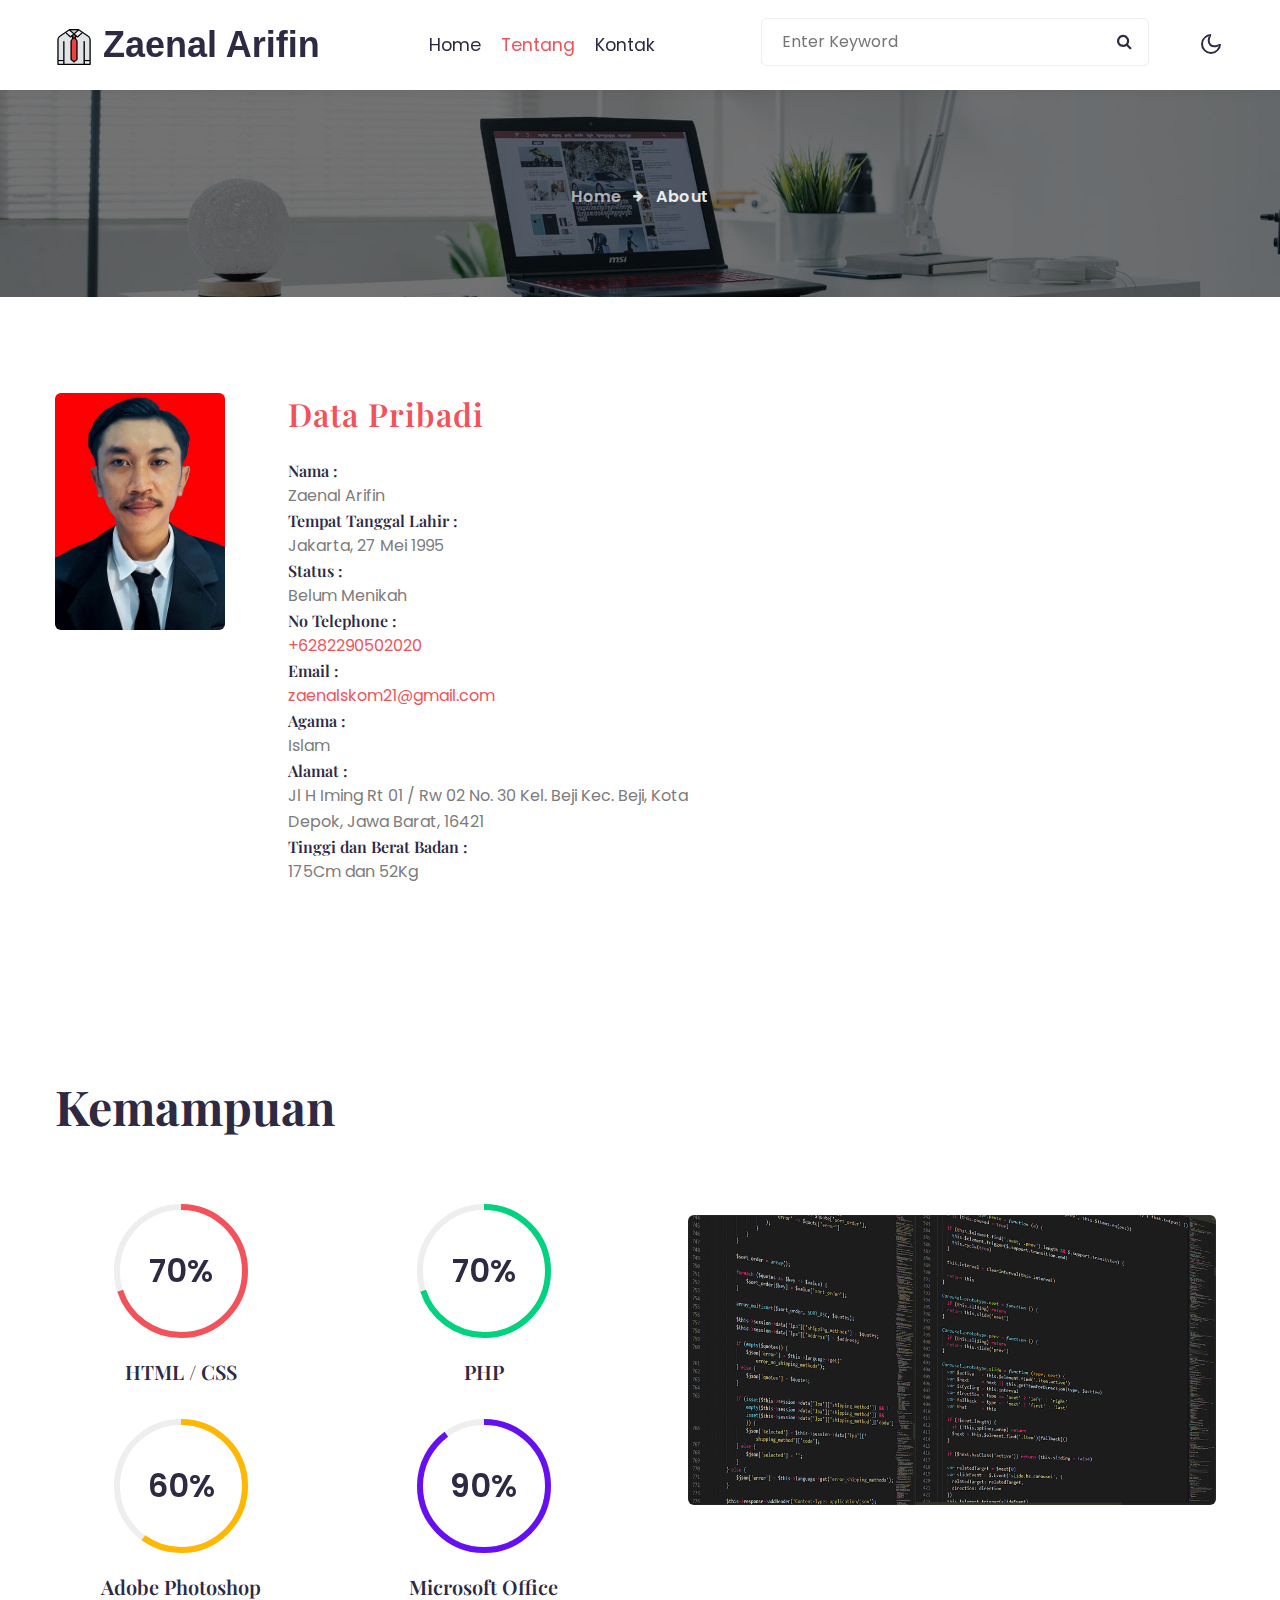
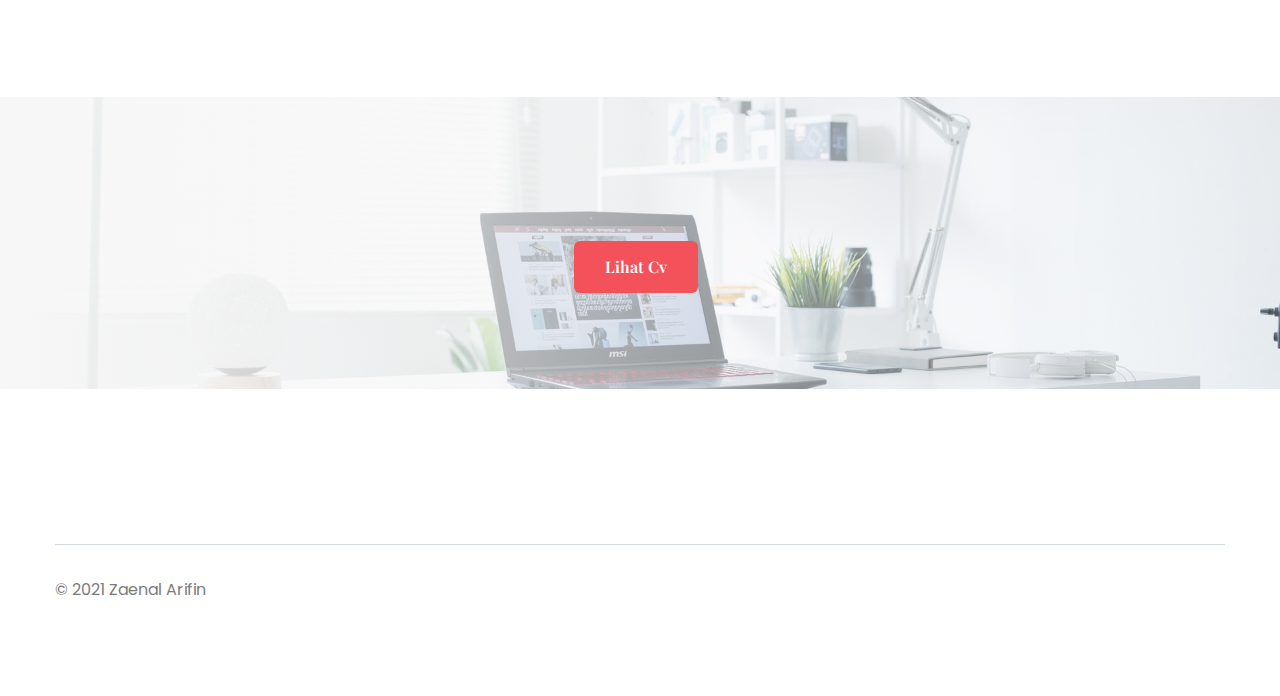
==== about.html @ 5251af4c "first commit" ====
<!--
Author: W3layouts
Author URL: http://w3layouts.com
-->
<!doctype html>
<html lang="zxx">

<head>
  <!-- Required meta tags -->
  <meta charset="utf-8">
  <meta name="viewport" content="width=device-width, initial-scale=1, shrink-to-fit=no">
  <meta name="keywords"
    content="Reprise Responsive web template, Bootstrap Web Templates" />
  <title>Zaenal Arifin S.Kom</title>
  <link href="//fonts.googleapis.com/css2?family=Playfair+Display:ital,wght@0,400;0,600;0,700;1,400&display=swap"
    rel="stylesheet">
  <link href="//fonts.googleapis.com/css2?family=Poppins:wght@400;600;700&display=swap" rel="stylesheet">
  <!-- Template CSS -->
  <link rel="stylesheet" href="assets/css/style-starter.css">
</head>

<body>

  <!-- header -->
  <header id="site-header" class="header fixed-top">
    <div class="container">
      <nav class="navbar navbar-expand-lg stroke">
        <a class="navbar-brand mr-xl-5 mr-lg-3" href="index.html">
          <img src="assets/images/working-suit.png" width="38"> Zaenal Arifin
        </a>
        <!-- if logo is image enable this   
      <a class="navbar-brand" href="#index.html">
          <img src="image-path" alt="Your logo" title="Your logo" style="height:35px;" />
      </a> -->
        <button class="navbar-toggler  collapsed bg-gradient" type="button" data-toggle="collapse"
          data-target="#navbarTogglerDemo02" aria-controls="navbarTogglerDemo02" aria-expanded="false"
          aria-label="Toggle navigation">
          <span class="navbar-toggler-icon fa icon-expand fa-bars"></span>
          <span class="navbar-toggler-icon fa icon-close fa-times"></span>
          </span>
        </button>

        <div class="collapse navbar-collapse" id="navbarTogglerDemo02">
          <ul class="navbar-nav mx-lg-auto">
            <li class="nav-item">
              <a class="nav-link" href="index.html">Home <span class="sr-only">(current)</span></a>
            </li>
            <li class="nav-item active">
              <a class="nav-link" href="about.html">Tentang</a>
            </li>
            <li class="nav-item mr-lg-5">
              <a class="nav-link" href="contact.html">Kontak</a>
            </li>
             <!--//search-right-->
             <div class="search-right ml-xl-5 mr-xl-0 mr-lg-3 ">
              <!--/search-form-->
                  <form action="#" method="GET" class="search-box position-relative">
                    <div class="input-search">
                        <input type="search" placeholder="Enter Keyword" name="search" required="required"
                            autofocus="" class="search-popup">
                   
                    <button type="submit" class="btn search-btn"><i class="fa fa-search"
                            aria-hidden="true"></i></button>
                  </div>
                </form>
              <!--//search-form-->
            </div>
               <!--/search-right-->
          </ul>

        </div>
        <!-- toggle switch for light and dark theme -->
        <div class="mobile-position">
          <nav class="navigation">
            <div class="theme-switch-wrapper">
              <label class="theme-switch" for="checkbox">
                <input type="checkbox" id="checkbox">
                <div class="mode-container">
                  <i class="gg-sun"></i>
                  <i class="gg-moon"></i>
                </div>
              </label>
            </div>
          </nav>
        </div>
        <!-- //toggle switch for light and dark theme -->
      </nav>
    </div>
  </header>
  <!-- //header -->
  <!--/breadcrumb-bg-->
  <div class="breadcrumb-bg w3l-inner-page-breadcrumb py-5">
    <div class="container pt-lg-5 pt-md-3 p-lg-4 my-lg-3">
      <ul class="breadcrumbs-custom-path pt-5 mt-4 text-center">
        <li><a href="index.html">Home</a></li>
        <li class="active"><span class="fa fa-arrow-right mx-2" aria-hidden="true"></span> About </li>
      </ul>
    </div>
  </div>
  <!--//breadcrumb-bg-->
  <!-- //w3l-inner-page-breadcrumb-->
  <section class="w3l-about-ab" id="about">
    <div class="midd-w3 py-5">
      <div class="container py-lg-5 py-md-4 py-2">
        <div class="row">
           <div class="col-lg-2 left-wthree-img mt-lg-0 mt-md-5 mt-4">
            <img src="assets/images/zaenal.jpg" alt="" class="radius-image img-fluid">
            <h3 class="title-w3l mb-4"><span></span></h3>
          </div>
          <div class="col-lg-5 left-wthree-info px-lg-5 mt-lg-0 mt-5">
            <h3 class="title-subhny"> Data Pribadi</h3>
            <h3 class="title-w3l mb-4"><span></span></h3>
            <div><h6>Nama : </h6> <p>Zaenal Arifin</p></div>
            <div><h6>Tempat Tanggal Lahir :</h6> <p>Jakarta, 27 Mei 1995</p></div>
               <div><h6>Status :</h6>  <p>Belum Menikah</p></div>
                <div><h6>No Telephone : </h6><p><a href="tel:+6282290502020">+6282290502020</p></div>
                  <div><h6>Email : </h6> <p><a href="mailto:zaenalskom21@gmail.com" class="mail">zaenalskom21@gmail.com</p></div>
                    <div><h6>Agama : </h6><p>Islam</p></div>
                      <div><h6>Alamat : </h6>  <p> Jl H Iming Rt 01 / Rw 02 No. 30
                                  Kel. Beji Kec. Beji, Kota Depok,
                                  Jawa Barat, 16421 </p></div>
                          <div><h6>Tinggi dan Berat Badan : </h6>  <p> 175Cm dan 52Kg</p></div>

          </div>
        </div>
      </div>
    </div>
  </section>
  <!-- /w3l-content-2-->
 
  <!-- //services page services section -->
  <!--/w3l-circles-->
  <section class="w3l-circles" id="stats">
    <div class="midd-w3 py-5">
      <div class="container py-lg-5 py-md-3 py-2">
        <div class="title-content text-left">
          <h3 class="title-subhny"></h3>
          <h3 class="title-w3l mb-sm-5 mb-4 pb-lg-2"> <span></span>
          Kemampuan</h3>
        </div>
        <div class="row circle-grids">

          <div class="col-lg-6 position-relative pl-lg-0">
            <div class="progress-circles">
              <div class="circle1">
                <div id="progress" data-dimension="160" data-text="70%" data-fontsize="32" data-percent="70"
                  data-fgcolor="#f3525a" data-bgcolor="#eee" data-width="15" data-bordersize="5" data-animationstep="2">
                </div>
                <h4>HTML / CSS</h4>
              </div>
              <div class="circle1">
                <div id="progress1" data-dimension="160" data-text="70%" data-fontsize="32" data-percent="70"
                  data-fgcolor="#00d280" data-bgcolor="#eee" data-width="15" data-bordersize="5" data-animationstep="2">
                </div>
                <h4>PHP</h4>
              </div>
              <div class="circle1">
                <div id="progress2" data-dimension="160" data-text="60%" data-fontsize="32" data-percent="60"
                  data-fgcolor="#ffb700" data-bgcolor="#eee" data-width="15" data-bordersize="5" data-animationstep="2">
                </div>
                <h4>Adobe Photoshop</h4>
              </div>
              <div class="circle1">
                <div id="progress3" data-dimension="160" data-text="90%" data-fontsize="32" data-percent="90"
                  data-fgcolor="#6610f2" data-bgcolor="#eee" data-width="15" data-bordersize="5" data-animationstep="2">
                </div>
                <h4>Microsoft Office</h4>
              </div>
            </div>
          </div>
          <div class="col-lg-6 circle-img-right mt-lg-0 mt-5 pl-lg-5 p-lg-4">
            <img src="assets/images/coding.png" alt="" class="radius-image img-fluid">
          </div>
        </div>

      </div>
    </div>
  </section>
  <!--//w3l-circles-->
  <!-- middle -->
  <div class="middle py-5">
    <div class="container py-lg-5 py-md-4">
      <div class="welcome-left text-center">
        <h6 class="title-subhny"></h6>
        <h3 class="title-w3l mb-4 mx-0 mw-100"> <span> </span>
       </h3>
        <p class="pr-lg-5"></p>
        <div class="buttons mt-md-5 mt-4">
          <a class="btn btn-primary btn-style mr-2" href="assets/images/CV ZAENAL ARIFIN.pdf">Lihat Cv</a>

        </div>
      </div>
    </div>
  </div>
  <!-- //middle -->
  <!-- Footers-14 -->
  <!-- Footers-14 -->

    <footer class="w3l-footers-14 py-5">
      <div class="container py-md-5 py-sm-3">
            <div class="footer-image">
              <img src="" class="img-fluid radius-image">
            </div>
            <div class="text-grid grid-column">
              <div class="footers14-bottom d-flex">
          <div class="copyright">
            <p>© 2021 Zaenal Arifin </p>
          </div>
    <!-- move top -->
    <button onclick="topFunction()" id="movetop" title="Go to top">
      &uarr;
    </button>
    <script>
      // When the user scrolls down 20px from the top of the document, show the button
      window.onscroll = function () {
        scrollFunction()
      };

      function scrollFunction() {
        if (document.body.scrollTop > 20 || document.documentElement.scrollTop > 20) {
          document.getElementById("movetop").style.display = "block";
        } else {
          document.getElementById("movetop").style.display = "none";
        }
      }

      // When the user clicks on the button, scroll to the top of the document
      function topFunction() {
        document.body.scrollTop = 0;
        document.documentElement.scrollTop = 0;
      }
    </script>
    <!-- /move top -->

  </footer>
  <!-- Footers-14 -->
  <!-- Template JavaScript -->
  <script src="assets/js/jquery-3.3.1.min.js"></script>
  <script src="assets/js/theme-change.js"></script>
  <script src="assets/js/circles.js"></script>
  <!-- disable body scroll which navbar is in active -->
  <script>
    $(function () {
      $('.navbar-toggler').click(function () {
        $('body').toggleClass('noscroll');
      })
    });
  </script>
  <!-- disable body scroll which navbar is in active -->

  <!--/MENU-JS-->
  <script>
    $(window).on("scroll", function () {
      var scroll = $(window).scrollTop();

      if (scroll >= 80) {
        $("#site-header").addClass("nav-fixed");
      } else {
        $("#site-header").removeClass("nav-fixed");
      }
    });

    //Main navigation Active Class Add Remove
    $(".navbar-toggler").on("click", function () {
      $("header").toggleClass("active");
    });
    $(document).on("ready", function () {
      if ($(window).width() > 991) {
        $("header").removeClass("active");
      }
      $(window).on("resize", function () {
        if ($(window).width() > 991) {
          $("header").removeClass("active");
        }
      });
    });
  </script>
  <!--//MENU-JS-->
  <script src="assets/js/bootstrap.min.js"></script>

</body>

</html>
---- assets/css/style-starter.css ----
@charset "UTF-8";
/*--
Author: W3layouts
Author URL: http://w3layouts.com
--*/
/*!
 * Bootstrap v4.4.1 (https://getbootstrap.com/)
 * Copyright 2011-2019 The Bootstrap Authors
 * Copyright 2011-2019 Twitter, Inc.
 * Licensed under MIT (https://github.com/twbs/bootstrap/blob/master/LICENSE)
 */
:root {
  --blue: #007bff;
  --indigo: #6610f2;
  --purple: #6f42c1;
  --pink: #e83e8c;
  --red: #dc3545;
  --orange: #fd7e14;
  --yellow: #ffc107;
  --green: #28a745;
  --teal: #20c997;
  --cyan: #17a2b8;
  --white: #fff;
  --gray: #6c757d;
  --gray-dark: #343a40;
  --primary: #F42A2A;
  --secondary: #f8b195;
  --success: #28a745;
  --info: #17a2b8;
  --warning: #ffc107;
  --danger: #dc3545;
  --light: #f8f9fa;
  --dark: #343a40;
  --breakpoint-xs: 0;
  --breakpoint-sm: 576px;
  --breakpoint-md: 768px;
  --breakpoint-lg: 992px;
  --breakpoint-xl: 1200px;
  --font-family-sans-serif: -apple-system, BlinkMacSystemFont, "Segoe UI", Roboto, "Helvetica Neue", Arial, "Noto Sans", sans-serif, "Apple Color Emoji", "Segoe UI Emoji", "Segoe UI Symbol", "Noto Color Emoji";
  --font-family-monospace: SFMono-Regular, Menlo, Monaco, Consolas, "Liberation Mono", "Courier New", monospace;
}

*,
*::before,
*::after {
  box-sizing: border-box;
}

html {
  font-family: sans-serif;
  line-height: 1.15;
  -webkit-text-size-adjust: 100%;
  -webkit-tap-highlight-color: rgba(0, 0, 0, 0);
}

article,
aside,
figcaption,
figure,
footer,
header,
hgroup,
main,
nav,
section {
  display: block;
}

body {
  margin: 0;
  font-family: -apple-system, BlinkMacSystemFont, "Segoe UI", Roboto, "Helvetica Neue", Arial, "Noto Sans", sans-serif, "Apple Color Emoji", "Segoe UI Emoji", "Segoe UI Symbol", "Noto Color Emoji";
  font-size: 1rem;
  font-weight: 400;
  line-height: 1.5;
  color: #212529;
  text-align: left;
  background-color: #fff;
}

[tabindex="-1"]:focus:not(:focus-visible) {
  outline: 0 !important;
}

hr {
  box-sizing: content-box;
  height: 0;
  overflow: visible;
}

h1,
h2,
h3,
h4,
h5,
h6 {
  margin-top: 0;
  margin-bottom: 0.5rem;
}

p {
  margin-top: 0;
  margin-bottom: 1rem;
}

abbr[title],
abbr[data-original-title] {
  text-decoration: underline;
  -webkit-text-decoration: underline dotted;
  text-decoration: underline dotted;
  cursor: help;
  border-bottom: 0;
  -webkit-text-decoration-skip-ink: none;
  text-decoration-skip-ink: none;
}

address {
  margin-bottom: 1rem;
  font-style: normal;
  line-height: inherit;
}

ol,
ul,
dl {
  margin-top: 0;
  margin-bottom: 1rem;
}

ol ol,
ul ul,
ol ul,
ul ol {
  margin-bottom: 0;
}

dt {
  font-weight: 700;
}

dd {
  margin-bottom: .5rem;
  margin-left: 0;
}

blockquote {
  margin: 0 0 1rem;
}

b,
strong {
  font-weight: bolder;
}

small {
  font-size: 80%;
}

sub,
sup {
  position: relative;
  font-size: 75%;
  line-height: 0;
  vertical-align: baseline;
}

sub {
  bottom: -.25em;
}

sup {
  top: -.5em;
}

a {
  color: var(--primary-color);
  text-decoration: none;
  background-color: transparent;
}

a:hover {
  color: var(--primary-color);
  text-decoration: underline;
}

a:not([href]) {
  color: inherit;
  text-decoration: none;
}

a:not([href]):hover {
  color: inherit;
  text-decoration: none;
}

pre,
code,
kbd,
samp {
  font-family: SFMono-Regular, Menlo, Monaco, Consolas, "Liberation Mono", "Courier New", monospace;
  font-size: 1em;
}

pre {
  margin-top: 0;
  margin-bottom: 1rem;
  overflow: auto;
}

figure {
  margin: 0 0 1rem;
}

img {
  vertical-align: middle;
  border-style: none;
}

svg {
  overflow: hidden;
  vertical-align: middle;
}

table {
  border-collapse: collapse;
}

caption {
  padding-top: 0.75rem;
  padding-bottom: 0.75rem;
  color: #6c757d;
  text-align: left;
  caption-side: bottom;
}

th {
  text-align: inherit;
}

label {
  display: inline-block;
  margin-bottom: 0.5rem;
}

button {
  border-radius: 0;
}

button:focus {
  outline: 1px dotted;
  outline: 5px auto -webkit-focus-ring-color;
}

input,
button,
select,
optgroup,
textarea {
  margin: 0;
  font-family: inherit;
  font-size: inherit;
  line-height: inherit;
}

button,
input {
  overflow: visible;
}

button,
select {
  text-transform: none;
}

select {
  word-wrap: normal;
}

button,
[type="button"],
[type="reset"],
[type="submit"] {
  -webkit-appearance: button;
}

button:not(:disabled),
[type="button"]:not(:disabled),
[type="reset"]:not(:disabled),
[type="submit"]:not(:disabled) {
  cursor: pointer;
}

button::-moz-focus-inner,
[type="button"]::-moz-focus-inner,
[type="reset"]::-moz-focus-inner,
[type="submit"]::-moz-focus-inner {
  padding: 0;
  border-style: none;
}

input[type="radio"],
input[type="checkbox"] {
  box-sizing: border-box;
  padding: 0;
}

input[type="date"],
input[type="time"],
input[type="datetime-local"],
input[type="month"] {
  -webkit-appearance: listbox;
}

textarea {
  overflow: auto;
  resize: vertical;
}

fieldset {
  min-width: 0;
  padding: 0;
  margin: 0;
  border: 0;
}

legend {
  display: block;
  width: 100%;
  max-width: 100%;
  padding: 0;
  margin-bottom: .5rem;
  font-size: 1.5rem;
  line-height: inherit;
  color: inherit;
  white-space: normal;
}

@media (max-width: 1200px) {
  legend {
    font-size: calc(1.275rem + 0.3vw);
  }
}

progress {
  vertical-align: baseline;
}

[type="number"]::-webkit-inner-spin-button,
[type="number"]::-webkit-outer-spin-button {
  height: auto;
}

[type="search"] {
  outline-offset: -2px;
  -webkit-appearance: none;
}

[type="search"]::-webkit-search-decoration {
  -webkit-appearance: none;
}

::-webkit-file-upload-button {
  font: inherit;
  -webkit-appearance: button;
}

output {
  display: inline-block;
}

summary {
  display: list-item;
  cursor: pointer;
}

template {
  display: none;
}

[hidden] {
  display: none !important;
}

.h1,
.h2,
.h3,
.h4,
.h5,
.h6 {
  font-family: 'Playfair Display', serif;
  line-height: 1.2;
}

h1,
.h1 {
  font-size: 2.5rem;
}

@media (max-width: 1200px) {

  h1,
  .h1 {
    font-size: calc(1.375rem + 1.5vw);
  }
}

h2,
.h2 {
  font-size: 2rem;
}

@media (max-width: 1200px) {

  h2,
  .h2 {
    font-size: calc(1.325rem + 0.9vw);
  }
}

h3,
.h3 {
  font-size: 1.75rem;
}

@media (max-width: 1200px) {

  h3,
  .h3 {
    font-size: calc(1.3rem + 0.6vw);
  }
}

h4,
.h4 {
  font-size: 1.5rem;
}

@media (max-width: 1200px) {

  h4,
  .h4 {
    font-size: calc(1.275rem + 0.3vw);
  }
}

h5,
.h5 {
  font-size: 1.25rem;
}

h6,
.h6 {
  font-size: 1rem;
}

.lead {
  font-size: 1.25rem;
  font-weight: 300;
}

.display-1 {
  font-size: 6rem;
  font-weight: 300;
  line-height: 1.2;
}

@media (max-width: 1200px) {
  .display-1 {
    font-size: calc(1.725rem + 5.7vw);
  }
}

.display-2 {
  font-size: 5.5rem;
  font-weight: 300;
  line-height: 1.2;
}

@media (max-width: 1200px) {
  .display-2 {
    font-size: calc(1.675rem + 5.1vw);
  }
}

.display-3 {
  font-size: 4.5rem;
  font-weight: 300;
  line-height: 1.2;
}

@media (max-width: 1200px) {
  .display-3 {
    font-size: calc(1.575rem + 3.9vw);
  }
}

.display-4 {
  font-size: 3.5rem;
  font-weight: 300;
  line-height: 1.2;
}

@media (max-width: 1200px) {
  .display-4 {
    font-size: calc(1.475rem + 2.7vw);
  }
}

hr {
  margin-top: 1rem;
  margin-bottom: 1rem;
  border: 0;
  border-top: 1px solid rgba(0, 0, 0, 0.1);
}

small,
.small {
  font-size: 80%;
  font-weight: 400;
}

mark,
.mark {
  padding: 0.2em;
  background-color: #fcf8e3;
}

.list-unstyled {
  padding-left: 0;
  list-style: none;
}

.list-inline {
  padding-left: 0;
  list-style: none;
}

.list-inline-item {
  display: inline-block;
}

.list-inline-item:not(:last-child) {
  margin-right: 0.5rem;
}

.initialism {
  font-size: 90%;
  text-transform: uppercase;
}

.blockquote {
  margin-bottom: 1rem;
  font-size: 1.25rem;
}

.blockquote-footer {
  display: block;
  font-size: 80%;
  color: #6c757d;
}

.blockquote-footer::before {
  content: "\2014\00A0";
}

.img-fluid {
  max-width: 100%;
  height: auto;
}

.img-thumbnail {
  padding: 0.25rem;
  background-color: #fff;
  border: 1px solid #dee2e6;
  border-radius: 0.25rem;
  max-width: 100%;
  height: auto;
}

.figure {
  display: inline-block;
}

.figure-img {
  margin-bottom: 0.5rem;
  line-height: 1;
}

.figure-caption {
  font-size: 90%;
  color: #6c757d;
}

code {
  font-size: 87.5%;
  color: #e83e8c;
  word-wrap: break-word;
}

a>code {
  color: inherit;
}

kbd {
  padding: 0.2rem 0.4rem;
  font-size: 87.5%;
  color: #fff;
  background-color: #212529;
  border-radius: 0.2rem;
}

kbd kbd {
  padding: 0;
  font-size: 100%;
  font-weight: 700;
}

pre {
  display: block;
  font-size: 87.5%;
  color: #212529;
}

pre code {
  font-size: inherit;
  color: inherit;
  word-break: normal;
}

.pre-scrollable {
  max-height: 340px;
  overflow-y: scroll;
}

.container {
  width: 100%;
  padding-right: 15px;
  padding-left: 15px;
  margin-right: auto;
  margin-left: auto;
}

@media (min-width: 576px) {
  .container {
    max-width: 540px;
  }
}

@media (min-width: 768px) {
  .container {
    max-width: 720px;
  }
}

@media (min-width: 992px) {
  .container {
    max-width: 960px;
  }
}

@media (min-width: 1200px) {
  .container {
    max-width: 1140px;
  }
}

.container-fluid,
.container-sm,
.container-md,
.container-lg,
.container-xl {
  width: 100%;
  padding-right: 15px;
  padding-left: 15px;
  margin-right: auto;
  margin-left: auto;
}

@media (min-width: 576px) {

  .container,
  .container-sm {
    max-width: 540px;
  }
}

@media (min-width: 768px) {

  .container,
  .container-sm,
  .container-md {
    max-width: 720px;
  }
}

@media (min-width: 992px) {

  .container,
  .container-sm,
  .container-md,
  .container-lg {
    max-width: 960px;
  }
}

@media (min-width: 1200px) {

  .container,
  .container-sm,
  .container-md,
  .container-lg,
  .container-xl {
    max-width: 1140px;
  }
}

.row {
  display: flex;
  flex-wrap: wrap;
  margin-right: -15px;
  margin-left: -15px;
}

.no-gutters {
  margin-right: 0;
  margin-left: 0;
}

.no-gutters>.col,
.no-gutters>[class*="col-"] {
  padding-right: 0;
  padding-left: 0;
}

.col-1,
.col-2,
.col-3,
.col-4,
.col-5,
.col-6,
.col-7,
.col-8,
.col-9,
.col-10,
.col-11,
.col-12,
.col,
.col-auto,
.col-sm-1,
.col-sm-2,
.col-sm-3,
.col-sm-4,
.col-sm-5,
.col-sm-6,
.col-sm-7,
.col-sm-8,
.col-sm-9,
.col-sm-10,
.col-sm-11,
.col-sm-12,
.col-sm,
.col-sm-auto,
.col-md-1,
.col-md-2,
.col-md-3,
.col-md-4,
.col-md-5,
.col-md-6,
.col-md-7,
.col-md-8,
.col-md-9,
.col-md-10,
.col-md-11,
.col-md-12,
.col-md,
.col-md-auto,
.col-lg-1,
.col-lg-2,
.col-lg-3,
.col-lg-4,
.col-lg-5,
.col-lg-6,
.col-lg-7,
.col-lg-8,
.col-lg-9,
.col-lg-10,
.col-lg-11,
.col-lg-12,
.col-lg,
.col-lg-auto,
.col-xl-1,
.col-xl-2,
.col-xl-3,
.col-xl-4,
.col-xl-5,
.col-xl-6,
.col-xl-7,
.col-xl-8,
.col-xl-9,
.col-xl-10,
.col-xl-11,
.col-xl-12,
.col-xl,
.col-xl-auto {
  position: relative;
  width: 100%;
  padding-right: 15px;
  padding-left: 15px;
}

.col {
  flex-basis: 0;
  flex-grow: 1;
  max-width: 100%;
}

.row-cols-1>* {
  flex: 0 0 100%;
  max-width: 100%;
}

.row-cols-2>* {
  flex: 0 0 50%;
  max-width: 50%;
}

.row-cols-3>* {
  flex: 0 0 33.33333%;
  max-width: 33.33333%;
}

.row-cols-4>* {
  flex: 0 0 25%;
  max-width: 25%;
}

.row-cols-5>* {
  flex: 0 0 20%;
  max-width: 20%;
}

.row-cols-6>* {
  flex: 0 0 16.66667%;
  max-width: 16.66667%;
}

.col-auto {
  flex: 0 0 auto;
  width: auto;
  max-width: 100%;
}

.col-1 {
  flex: 0 0 8.33333%;
  max-width: 8.33333%;
}

.col-2 {
  flex: 0 0 16.66667%;
  max-width: 16.66667%;
}

.col-3 {
  flex: 0 0 25%;
  max-width: 25%;
}

.col-4 {
  flex: 0 0 33.33333%;
  max-width: 33.33333%;
}

.col-5 {
  flex: 0 0 41.66667%;
  max-width: 41.66667%;
}

.col-6 {
  flex: 0 0 50%;
  max-width: 50%;
}

.col-7 {
  flex: 0 0 58.33333%;
  max-width: 58.33333%;
}

.col-8 {
  flex: 0 0 66.66667%;
  max-width: 66.66667%;
}

.col-9 {
  flex: 0 0 75%;
  max-width: 75%;
}

.col-10 {
  flex: 0 0 83.33333%;
  max-width: 83.33333%;
}

.col-11 {
  flex: 0 0 91.66667%;
  max-width: 91.66667%;
}

.col-12 {
  flex: 0 0 100%;
  max-width: 100%;
}

.order-first {
  order: -1;
}

.order-last {
  order: 13;
}

.order-0 {
  order: 0;
}

.order-1 {
  order: 1;
}

.order-2 {
  order: 2;
}

.order-3 {
  order: 3;
}

.order-4 {
  order: 4;
}

.order-5 {
  order: 5;
}

.order-6 {
  order: 6;
}

.order-7 {
  order: 7;
}

.order-8 {
  order: 8;
}

.order-9 {
  order: 9;
}

.order-10 {
  order: 10;
}

.order-11 {
  order: 11;
}

.order-12 {
  order: 12;
}

.offset-1 {
  margin-left: 8.33333%;
}

.offset-2 {
  margin-left: 16.66667%;
}

.offset-3 {
  margin-left: 25%;
}

.offset-4 {
  margin-left: 33.33333%;
}

.offset-5 {
  margin-left: 41.66667%;
}

.offset-6 {
  margin-left: 50%;
}

.offset-7 {
  margin-left: 58.33333%;
}

.offset-8 {
  margin-left: 66.66667%;
}

.offset-9 {
  margin-left: 75%;
}

.offset-10 {
  margin-left: 83.33333%;
}

.offset-11 {
  margin-left: 91.66667%;
}

@media (min-width: 576px) {
  .col-sm {
    flex-basis: 0;
    flex-grow: 1;
    max-width: 100%;
  }

  .row-cols-sm-1>* {
    flex: 0 0 100%;
    max-width: 100%;
  }

  .row-cols-sm-2>* {
    flex: 0 0 50%;
    max-width: 50%;
  }

  .row-cols-sm-3>* {
    flex: 0 0 33.33333%;
    max-width: 33.33333%;
  }

  .row-cols-sm-4>* {
    flex: 0 0 25%;
    max-width: 25%;
  }

  .row-cols-sm-5>* {
    flex: 0 0 20%;
    max-width: 20%;
  }

  .row-cols-sm-6>* {
    flex: 0 0 16.66667%;
    max-width: 16.66667%;
  }

  .col-sm-auto {
    flex: 0 0 auto;
    width: auto;
    max-width: 100%;
  }

  .col-sm-1 {
    flex: 0 0 8.33333%;
    max-width: 8.33333%;
  }

  .col-sm-2 {
    flex: 0 0 16.66667%;
    max-width: 16.66667%;
  }

  .col-sm-3 {
    flex: 0 0 25%;
    max-width: 25%;
  }

  .col-sm-4 {
    flex: 0 0 33.33333%;
    max-width: 33.33333%;
  }

  .col-sm-5 {
    flex: 0 0 41.66667%;
    max-width: 41.66667%;
  }

  .col-sm-6 {
    flex: 0 0 50%;
    max-width: 50%;
  }

  .col-sm-7 {
    flex: 0 0 58.33333%;
    max-width: 58.33333%;
  }

  .col-sm-8 {
    flex: 0 0 66.66667%;
    max-width: 66.66667%;
  }

  .col-sm-9 {
    flex: 0 0 75%;
    max-width: 75%;
  }

  .col-sm-10 {
    flex: 0 0 83.33333%;
    max-width: 83.33333%;
  }

  .col-sm-11 {
    flex: 0 0 91.66667%;
    max-width: 91.66667%;
  }

  .col-sm-12 {
    flex: 0 0 100%;
    max-width: 100%;
  }

  .order-sm-first {
    order: -1;
  }

  .order-sm-last {
    order: 13;
  }

  .order-sm-0 {
    order: 0;
  }

  .order-sm-1 {
    order: 1;
  }

  .order-sm-2 {
    order: 2;
  }

  .order-sm-3 {
    order: 3;
  }

  .order-sm-4 {
    order: 4;
  }

  .order-sm-5 {
    order: 5;
  }

  .order-sm-6 {
    order: 6;
  }

  .order-sm-7 {
    order: 7;
  }

  .order-sm-8 {
    order: 8;
  }

  .order-sm-9 {
    order: 9;
  }

  .order-sm-10 {
    order: 10;
  }

  .order-sm-11 {
    order: 11;
  }

  .order-sm-12 {
    order: 12;
  }

  .offset-sm-0 {
    margin-left: 0;
  }

  .offset-sm-1 {
    margin-left: 8.33333%;
  }

  .offset-sm-2 {
    margin-left: 16.66667%;
  }

  .offset-sm-3 {
    margin-left: 25%;
  }

  .offset-sm-4 {
    margin-left: 33.33333%;
  }

  .offset-sm-5 {
    margin-left: 41.66667%;
  }

  .offset-sm-6 {
    margin-left: 50%;
  }

  .offset-sm-7 {
    margin-left: 58.33333%;
  }

  .offset-sm-8 {
    margin-left: 66.66667%;
  }

  .offset-sm-9 {
    margin-left: 75%;
  }

  .offset-sm-10 {
    margin-left: 83.33333%;
  }

  .offset-sm-11 {
    margin-left: 91.66667%;
  }
}

@media (min-width: 768px) {
  .col-md {
    flex-basis: 0;
    flex-grow: 1;
    max-width: 100%;
  }

  .row-cols-md-1>* {
    flex: 0 0 100%;
    max-width: 100%;
  }

  .row-cols-md-2>* {
    flex: 0 0 50%;
    max-width: 50%;
  }

  .row-cols-md-3>* {
    flex: 0 0 33.33333%;
    max-width: 33.33333%;
  }

  .row-cols-md-4>* {
    flex: 0 0 25%;
    max-width: 25%;
  }

  .row-cols-md-5>* {
    flex: 0 0 20%;
    max-width: 20%;
  }

  .row-cols-md-6>* {
    flex: 0 0 16.66667%;
    max-width: 16.66667%;
  }

  .col-md-auto {
    flex: 0 0 auto;
    width: auto;
    max-width: 100%;
  }

  .col-md-1 {
    flex: 0 0 8.33333%;
    max-width: 8.33333%;
  }

  .col-md-2 {
    flex: 0 0 16.66667%;
    max-width: 16.66667%;
  }

  .col-md-3 {
    flex: 0 0 25%;
    max-width: 25%;
  }

  .col-md-4 {
    flex: 0 0 33.33333%;
    max-width: 33.33333%;
  }

  .col-md-5 {
    flex: 0 0 41.66667%;
    max-width: 41.66667%;
  }

  .col-md-6 {
    flex: 0 0 50%;
    max-width: 50%;
  }

  .col-md-7 {
    flex: 0 0 58.33333%;
    max-width: 58.33333%;
  }

  .col-md-8 {
    flex: 0 0 66.66667%;
    max-width: 66.66667%;
  }

  .col-md-9 {
    flex: 0 0 75%;
    max-width: 75%;
  }

  .col-md-10 {
    flex: 0 0 83.33333%;
    max-width: 83.33333%;
  }

  .col-md-11 {
    flex: 0 0 91.66667%;
    max-width: 91.66667%;
  }

  .col-md-12 {
    flex: 0 0 100%;
    max-width: 100%;
  }

  .order-md-first {
    order: -1;
  }

  .order-md-last {
    order: 13;
  }

  .order-md-0 {
    order: 0;
  }

  .order-md-1 {
    order: 1;
  }

  .order-md-2 {
    order: 2;
  }

  .order-md-3 {
    order: 3;
  }

  .order-md-4 {
    order: 4;
  }

  .order-md-5 {
    order: 5;
  }

  .order-md-6 {
    order: 6;
  }

  .order-md-7 {
    order: 7;
  }

  .order-md-8 {
    order: 8;
  }

  .order-md-9 {
    order: 9;
  }

  .order-md-10 {
    order: 10;
  }

  .order-md-11 {
    order: 11;
  }

  .order-md-12 {
    order: 12;
  }

  .offset-md-0 {
    margin-left: 0;
  }

  .offset-md-1 {
    margin-left: 8.33333%;
  }

  .offset-md-2 {
    margin-left: 16.66667%;
  }

  .offset-md-3 {
    margin-left: 25%;
  }

  .offset-md-4 {
    margin-left: 33.33333%;
  }

  .offset-md-5 {
    margin-left: 41.66667%;
  }

  .offset-md-6 {
    margin-left: 50%;
  }

  .offset-md-7 {
    margin-left: 58.33333%;
  }

  .offset-md-8 {
    margin-left: 66.66667%;
  }

  .offset-md-9 {
    margin-left: 75%;
  }

  .offset-md-10 {
    margin-left: 83.33333%;
  }

  .offset-md-11 {
    margin-left: 91.66667%;
  }
}

@media (min-width: 992px) {
  .col-lg {
    flex-basis: 0;
    flex-grow: 1;
    max-width: 100%;
  }

  .row-cols-lg-1>* {
    flex: 0 0 100%;
    max-width: 100%;
  }

  .row-cols-lg-2>* {
    flex: 0 0 50%;
    max-width: 50%;
  }

  .row-cols-lg-3>* {
    flex: 0 0 33.33333%;
    max-width: 33.33333%;
  }

  .row-cols-lg-4>* {
    flex: 0 0 25%;
    max-width: 25%;
  }

  .row-cols-lg-5>* {
    flex: 0 0 20%;
    max-width: 20%;
  }

  .row-cols-lg-6>* {
    flex: 0 0 16.66667%;
    max-width: 16.66667%;
  }

  .col-lg-auto {
    flex: 0 0 auto;
    width: auto;
    max-width: 100%;
  }

  .col-lg-1 {
    flex: 0 0 8.33333%;
    max-width: 8.33333%;
  }

  .col-lg-2 {
    flex: 0 0 16.66667%;
    max-width: 16.66667%;
  }

  .col-lg-3 {
    flex: 0 0 25%;
    max-width: 25%;
  }

  .col-lg-4 {
    flex: 0 0 33.33333%;
    max-width: 33.33333%;
  }

  .col-lg-5 {
    flex: 0 0 41.66667%;
    max-width: 41.66667%;
  }

  .col-lg-6 {
    flex: 0 0 50%;
    max-width: 50%;
  }

  .col-lg-7 {
    flex: 0 0 58.33333%;
    max-width: 58.33333%;
  }

  .col-lg-8 {
    flex: 0 0 66.66667%;
    max-width: 66.66667%;
  }

  .col-lg-9 {
    flex: 0 0 75%;
    max-width: 75%;
  }

  .col-lg-10 {
    flex: 0 0 83.33333%;
    max-width: 83.33333%;
  }

  .col-lg-11 {
    flex: 0 0 91.66667%;
    max-width: 91.66667%;
  }

  .col-lg-12 {
    flex: 0 0 100%;
    max-width: 100%;
  }

  .order-lg-first {
    order: -1;
  }

  .order-lg-last {
    order: 13;
  }

  .order-lg-0 {
    order: 0;
  }

  .order-lg-1 {
    order: 1;
  }

  .order-lg-2 {
    order: 2;
  }

  .order-lg-3 {
    order: 3;
  }

  .order-lg-4 {
    order: 4;
  }

  .order-lg-5 {
    order: 5;
  }

  .order-lg-6 {
    order: 6;
  }

  .order-lg-7 {
    order: 7;
  }

  .order-lg-8 {
    order: 8;
  }

  .order-lg-9 {
    order: 9;
  }

  .order-lg-10 {
    order: 10;
  }

  .order-lg-11 {
    order: 11;
  }

  .order-lg-12 {
    order: 12;
  }

  .offset-lg-0 {
    margin-left: 0;
  }

  .offset-lg-1 {
    margin-left: 8.33333%;
  }

  .offset-lg-2 {
    margin-left: 16.66667%;
  }

  .offset-lg-3 {
    margin-left: 25%;
  }

  .offset-lg-4 {
    margin-left: 33.33333%;
  }

  .offset-lg-5 {
    margin-left: 41.66667%;
  }

  .offset-lg-6 {
    margin-left: 50%;
  }

  .offset-lg-7 {
    margin-left: 58.33333%;
  }

  .offset-lg-8 {
    margin-left: 66.66667%;
  }

  .offset-lg-9 {
    margin-left: 75%;
  }

  .offset-lg-10 {
    margin-left: 83.33333%;
  }

  .offset-lg-11 {
    margin-left: 91.66667%;
  }
}

@media (min-width: 1200px) {
  .col-xl {
    flex-basis: 0;
    flex-grow: 1;
    max-width: 100%;
  }

  .row-cols-xl-1>* {
    flex: 0 0 100%;
    max-width: 100%;
  }

  .row-cols-xl-2>* {
    flex: 0 0 50%;
    max-width: 50%;
  }

  .row-cols-xl-3>* {
    flex: 0 0 33.33333%;
    max-width: 33.33333%;
  }

  .row-cols-xl-4>* {
    flex: 0 0 25%;
    max-width: 25%;
  }

  .row-cols-xl-5>* {
    flex: 0 0 20%;
    max-width: 20%;
  }

  .row-cols-xl-6>* {
    flex: 0 0 16.66667%;
    max-width: 16.66667%;
  }

  .col-xl-auto {
    flex: 0 0 auto;
    width: auto;
    max-width: 100%;
  }

  .col-xl-1 {
    flex: 0 0 8.33333%;
    max-width: 8.33333%;
  }

  .col-xl-2 {
    flex: 0 0 16.66667%;
    max-width: 16.66667%;
  }

  .col-xl-3 {
    flex: 0 0 25%;
    max-width: 25%;
  }

  .col-xl-4 {
    flex: 0 0 33.33333%;
    max-width: 33.33333%;
  }

  .col-xl-5 {
    flex: 0 0 41.66667%;
    max-width: 41.66667%;
  }

  .col-xl-6 {
    flex: 0 0 50%;
    max-width: 50%;
  }

  .col-xl-7 {
    flex: 0 0 58.33333%;
    max-width: 58.33333%;
  }

  .col-xl-8 {
    flex: 0 0 66.66667%;
    max-width: 66.66667%;
  }

  .col-xl-9 {
    flex: 0 0 75%;
    max-width: 75%;
  }

  .col-xl-10 {
    flex: 0 0 83.33333%;
    max-width: 83.33333%;
  }

  .col-xl-11 {
    flex: 0 0 91.66667%;
    max-width: 91.66667%;
  }

  .col-xl-12 {
    flex: 0 0 100%;
    max-width: 100%;
  }

  .order-xl-first {
    order: -1;
  }

  .order-xl-last {
    order: 13;
  }

  .order-xl-0 {
    order: 0;
  }

  .order-xl-1 {
    order: 1;
  }

  .order-xl-2 {
    order: 2;
  }

  .order-xl-3 {
    order: 3;
  }

  .order-xl-4 {
    order: 4;
  }

  .order-xl-5 {
    order: 5;
  }

  .order-xl-6 {
    order: 6;
  }

  .order-xl-7 {
    order: 7;
  }


  .order-xl-8 {
    order: 8;
  }

  .order-xl-9 {
    order: 9;
  }

  .order-xl-10 {
    order: 10;
  }

  .order-xl-11 {
    order: 11;
  }

  .order-xl-12 {
    order: 12;
  }

  .offset-xl-0 {
    margin-left: 0;
  }

  .offset-xl-1 {
    margin-left: 8.33333%;
  }


  .offset-xl-2 {
    margin-left: 16.66667%;
  }

  .offset-xl-3 {
    margin-left: 25%;
  }

  .offset-xl-4 {
    margin-left: 33.33333%;
  }

  .offset-xl-5 {
    margin-left: 41.66667%;
  }

  .offset-xl-6 {
    margin-left: 50%;
  }

  .offset-xl-7 {
    margin-left: 58.33333%;
  }

  .offset-xl-8 {
    margin-left: 66.66667%;
  }

  .offset-xl-9 {
    margin-left: 75%;
  }

  .offset-xl-10 {
    margin-left: 83.33333%;
  }

  .offset-xl-11 {
    margin-left: 91.66667%;
  }
}

.table {
  width: 100%;
  margin-bottom: 1rem;
  color: #212529;
}

.table th,
.table td {
  padding: 0.75rem;
  vertical-align: top;
  border-top: 1px solid #dee2e6;
}

.table thead th {
  vertical-align: bottom;
  border-bottom: 2px solid #dee2e6;
}

.table tbody+tbody {
  border-top: 2px solid #dee2e6;
}

.table-sm th,
.table-sm td {
  padding: 0.3rem;
}

.table-bordered {
  border: 1px solid #dee2e6;
}

.table-bordered th,
.table-bordered td {
  border: 1px solid #dee2e6;
}

.table-bordered thead th,
.table-bordered thead td {
  border-bottom-width: 2px;
}

.table-borderless th,
.table-borderless td,
.table-borderless thead th,
.table-borderless tbody+tbody {
  border: 0;
}

.table-striped tbody tr:nth-of-type(odd) {
  background-color: rgba(0, 0, 0, 0.05);
}

.table-hover tbody tr:hover {
  color: #212529;
  background-color: rgba(0, 0, 0, 0.075);
}

.table-primary,
.table-primary>th,
.table-primary>td {
  background-color: #dad1f2;
}

.table-primary th,
.table-primary td,
.table-primary thead th,
.table-primary tbody+tbody {
  border-color: #baa9e7;
}

.table-hover .table-primary:hover {
  background-color: #cabdec;
}

.table-hover .table-primary:hover>td,
.table-hover .table-primary:hover>th {
  background-color: #cabdec;
}

.table-secondary,
.table-secondary>th,
.table-secondary>td {
  background-color: #fde9e1;
}

.table-secondary th,
.table-secondary td,
.table-secondary thead th,
.table-secondary tbody+tbody {
  border-color: #fbd6c8;
}

.table-hover .table-secondary:hover {
  background-color: #fbd7c9;
}

.table-hover .table-secondary:hover>td,
.table-hover .table-secondary:hover>th {
  background-color: #fbd7c9;
}

.table-success,
.table-success>th,
.table-success>td {
  background-color: #c3e6cb;
}

.table-success th,
.table-success td,
.table-success thead th,
.table-success tbody+tbody {
  border-color: #8fd19e;
}

.table-hover .table-success:hover {
  background-color: #b1dfbb;
}

.table-hover .table-success:hover>td,
.table-hover .table-success:hover>th {
  background-color: #b1dfbb;
}

.table-info,
.table-info>th,
.table-info>td {
  background-color: #bee5eb;
}

.table-info th,
.table-info td,
.table-info thead th,
.table-info tbody+tbody {
  border-color: #86cfda;
}

.table-hover .table-info:hover {
  background-color: #abdde5;
}

.table-hover .table-info:hover>td,
.table-hover .table-info:hover>th {
  background-color: #abdde5;
}

.table-warning,
.table-warning>th,
.table-warning>td {
  background-color: #ffeeba;
}

.table-warning th,
.table-warning td,
.table-warning thead th,
.table-warning tbody+tbody {
  border-color: #ffdf7e;
}

.table-hover .table-warning:hover {
  background-color: #ffe8a1;
}

.table-hover .table-warning:hover>td,
.table-hover .table-warning:hover>th {
  background-color: #ffe8a1;
}

.table-danger,
.table-danger>th,
.table-danger>td {
  background-color: #f5c6cb;
}

.table-danger th,
.table-danger td,
.table-danger thead th,
.table-danger tbody+tbody {
  border-color: #ed969e;
}

.table-hover .table-danger:hover {
  background-color: #f1b0b7;
}

.table-hover .table-danger:hover>td,
.table-hover .table-danger:hover>th {
  background-color: #f1b0b7;
}

.table-light,
.table-light>th,
.table-light>td {
  background-color: #fdfdfe;
}

.table-light th,
.table-light td,
.table-light thead th,
.table-light tbody+tbody {
  border-color: #fbfcfc;
}

.table-hover .table-light:hover {
  background-color: #ececf6;
}

.table-hover .table-light:hover>td,
.table-hover .table-light:hover>th {
  background-color: #ececf6;
}

.table-dark,
.table-dark>th,
.table-dark>td {
  background-color: #c6c8ca;
}

.table-dark th,
.table-dark td,
.table-dark thead th,
.table-dark tbody+tbody {
  border-color: #95999c;
}

.table-hover .table-dark:hover {
  background-color: #b9bbbe;
}

.table-hover .table-dark:hover>td,
.table-hover .table-dark:hover>th {
  background-color: #b9bbbe;
}

.table-active,
.table-active>th,
.table-active>td {
  background-color: rgba(0, 0, 0, 0.075);
}

.table-hover .table-active:hover {
  background-color: rgba(0, 0, 0, 0.075);
}

.table-hover .table-active:hover>td,
.table-hover .table-active:hover>th {
  background-color: rgba(0, 0, 0, 0.075);
}

.table .thead-dark th {
  color: #fff;
  background-color: #343a40;
  border-color: #454d55;
}

.table .thead-light th {
  color: #495057;
  background-color: #e9ecef;
  border-color: #dee2e6;
}

.table-dark {
  color: #fff;
  background-color: #343a40;
}

.table-dark th,
.table-dark td,
.table-dark thead th {
  border-color: #454d55;
}

.table-dark.table-bordered {
  border: 0;
}

.table-dark.table-striped tbody tr:nth-of-type(odd) {
  background-color: rgba(255, 255, 255, 0.05);
}

.table-dark.table-hover tbody tr:hover {
  color: #fff;
  background-color: rgba(255, 255, 255, 0.075);
}

@media (max-width: 575.98px) {
  .table-responsive-sm {
    display: block;
    width: 100%;
    overflow-x: auto;
    -webkit-overflow-scrolling: touch;
  }

  .table-responsive-sm>.table-bordered {
    border: 0;
  }
}

@media (max-width: 767.98px) {
  .table-responsive-md {
    display: block;
    width: 100%;
    overflow-x: auto;
    -webkit-overflow-scrolling: touch;
  }

  .table-responsive-md>.table-bordered {
    border: 0;
  }
}

@media (max-width: 991.98px) {
  .table-responsive-lg {
    display: block;
    width: 100%;
    overflow-x: auto;
    -webkit-overflow-scrolling: touch;
  }

  .table-responsive-lg>.table-bordered {
    border: 0;
  }
}

@media (max-width: 1199.98px) {
  .table-responsive-xl {
    display: block;
    width: 100%;
    overflow-x: auto;
    -webkit-overflow-scrolling: touch;
  }

  .table-responsive-xl>.table-bordered {
    border: 0;
  }
}

.table-responsive {
  display: block;
  width: 100%;
  overflow-x: auto;
  -webkit-overflow-scrolling: touch;
}

.table-responsive>.table-bordered {
  border: 0;
}

.form-control {
  display: block;
  width: 100%;
  height: calc(1.5em + 0.75rem + 2px);
  padding: 0.375rem 0.75rem;
  font-size: 1rem;
  font-weight: 400;
  line-height: 1.5;
  color: #495057;
  background-color: #fff;
  background-clip: padding-box;
  border: 1px solid #ced4da;
  border-radius: 0.25rem;
  transition: border-color 0.15s ease-in-out, box-shadow 0.15s ease-in-out;
}

@media (prefers-reduced-motion: reduce) {
  .form-control {
    transition: none;
  }
}

.form-control::-ms-expand {
  background-color: transparent;
  border: 0;
}

.form-control:-moz-focusring {
  color: transparent;
  text-shadow: 0 0 0 #495057;
}

.form-control:focus {
  color: #495057;
  background-color: #fff;
  border-color: #cabcec;
  outline: 0;
  box-shadow: 0 0 0 0.2rem rgba(123, 89, 208, 0.25);
}

.form-control::-webkit-input-placeholder {
  color: #6c757d;
  opacity: 1;
}

.form-control::-moz-placeholder {
  color: #6c757d;
  opacity: 1;
}

.form-control:-ms-input-placeholder {
  color: #6c757d;
  opacity: 1;
}

.form-control::-ms-input-placeholder {
  color: #6c757d;
  opacity: 1;
}

.form-control::placeholder {
  color: #6c757d;
  opacity: 1;
}

.form-control:disabled,
.form-control[readonly] {
  background-color: #e9ecef;
  opacity: 1;
}

select.form-control:focus::-ms-value {
  color: #495057;
  background-color: #fff;
}

.form-control-file,
.form-control-range {
  display: block;
  width: 100%;
}

.col-form-label {
  padding-top: calc(0.375rem + 1px);
  padding-bottom: calc(0.375rem + 1px);
  margin-bottom: 0;
  font-size: inherit;
  line-height: 1.5;
}

.col-form-label-lg {
  padding-top: calc(0.5rem + 1px);
  padding-bottom: calc(0.5rem + 1px);
  font-size: 1.25rem;
  line-height: 1.5;
}

.col-form-label-sm {
  padding-top: calc(0.25rem + 1px);
  padding-bottom: calc(0.25rem + 1px);
  font-size: 0.875rem;
  line-height: 1.5;
}

.form-control-plaintext {
  display: block;
  width: 100%;
  padding: 0.375rem 0;
  margin-bottom: 0;
  font-size: 1rem;
  line-height: 1.5;
  color: #212529;
  background-color: transparent;
  border: solid transparent;
  border-width: 1px 0;
}

.form-control-plaintext.form-control-sm,
.form-control-plaintext.form-control-lg {
  padding-right: 0;
  padding-left: 0;
}

.form-control-sm {
  height: calc(1.5em + 0.5rem + 2px);
  padding: 0.25rem 0.5rem;
  font-size: 0.875rem;
  line-height: 1.5;
  border-radius: 0.2rem;
}

.form-control-lg {
  height: calc(1.5em + 1rem + 2px);
  padding: 0.5rem 1rem;
  font-size: 1.25rem;
  line-height: 1.5;
  border-radius: 0.3rem;
}

select.form-control[size],
select.form-control[multiple] {
  height: auto;
}

textarea.form-control {
  height: auto;
}

.form-group {
  margin-bottom: 1rem;
}

.form-text {
  display: block;
  margin-top: 0.25rem;
}

.form-row {
  display: flex;
  flex-wrap: wrap;
  margin-right: -5px;
  margin-left: -5px;
}

.form-row>.col,
.form-row>[class*="col-"] {
  padding-right: 5px;
  padding-left: 5px;
}

.form-check {
  position: relative;
  display: block;
  padding-left: 1.25rem;
}

.form-check-input {
  position: absolute;
  margin-top: 0.3rem;
  margin-left: -1.25rem;
}

.form-check-input[disabled]~.form-check-label,
.form-check-input:disabled~.form-check-label {
  color: #6c757d;
}

.form-check-label {
  margin-bottom: 0;
}

.form-check-inline {
  display: inline-flex;
  align-items: center;
  padding-left: 0;
  margin-right: 0.75rem;
}

.form-check-inline .form-check-input {
  position: static;
  margin-top: 0;
  margin-right: 0.3125rem;
  margin-left: 0;
}

.valid-feedback {
  display: none;
  width: 100%;
  margin-top: 0.25rem;
  font-size: 80%;
  color: #28a745;
}

.valid-tooltip {
  position: absolute;
  top: 100%;
  z-index: 5;
  display: none;
  max-width: 100%;
  padding: 0.25rem 0.5rem;
  margin-top: .1rem;
  font-size: 0.875rem;
  line-height: 1.5;
  color: #fff;
  background-color: rgba(40, 167, 69, 0.9);
  border-radius: 0.25rem;
}

.was-validated :valid~.valid-feedback,
.was-validated :valid~.valid-tooltip,
.is-valid~.valid-feedback,
.is-valid~.valid-tooltip {
  display: block;
}

.was-validated .form-control:valid,
.form-control.is-valid {
  border-color: #28a745;
  padding-right: calc(1.5em + 0.75rem);
  background-image: url("data:image/svg+xml,%3csvg xmlns='http://www.w3.org/2000/svg' width='8' height='8' viewBox='0 0 8 8'%3e%3cpath fill='%2328a745' d='M2.3 6.73L.6 4.53c-.4-1.04.46-1.4 1.1-.8l1.1 1.4 3.4-3.8c.6-.63 1.6-.27 1.2.7l-4 4.6c-.43.5-.8.4-1.1.1z'/%3e%3c/svg%3e");
  background-repeat: no-repeat;
  background-position: right calc(0.375em + 0.1875rem) center;
  background-size: calc(0.75em + 0.375rem) calc(0.75em + 0.375rem);
}

.was-validated .form-control:valid:focus,
.form-control.is-valid:focus {
  border-color: #28a745;
  box-shadow: 0 0 0 0.2rem rgba(40, 167, 69, 0.25);
}

.was-validated textarea.form-control:valid,
textarea.form-control.is-valid {
  padding-right: calc(1.5em + 0.75rem);
  background-position: top calc(0.375em + 0.1875rem) right calc(0.375em + 0.1875rem);
}

.was-validated .custom-select:valid,
.custom-select.is-valid {
  border-color: #28a745;
  padding-right: calc(0.75em + 2.3125rem);
  background: url("data:image/svg+xml,%3csvg xmlns='http://www.w3.org/2000/svg' width='4' height='5' viewBox='0 0 4 5'%3e%3cpath fill='%23343a40' d='M2 0L0 2h4zm0 5L0 3h4z'/%3e%3c/svg%3e") no-repeat right 0.75rem center/8px 10px, url("data:image/svg+xml,%3csvg xmlns='http://www.w3.org/2000/svg' width='8' height='8' viewBox='0 0 8 8'%3e%3cpath fill='%2328a745' d='M2.3 6.73L.6 4.53c-.4-1.04.46-1.4 1.1-.8l1.1 1.4 3.4-3.8c.6-.63 1.6-.27 1.2.7l-4 4.6c-.43.5-.8.4-1.1.1z'/%3e%3c/svg%3e") #fff no-repeat center right 1.75rem/calc(0.75em + 0.375rem) calc(0.75em + 0.375rem);
}

.was-validated .custom-select:valid:focus,
.custom-select.is-valid:focus {
  border-color: #28a745;
  box-shadow: 0 0 0 0.2rem rgba(40, 167, 69, 0.25);
}

.was-validated .form-check-input:valid~.form-check-label,
.form-check-input.is-valid~.form-check-label {
  color: #28a745;
}

.was-validated .form-check-input:valid~.valid-feedback,
.was-validated .form-check-input:valid~.valid-tooltip,
.form-check-input.is-valid~.valid-feedback,
.form-check-input.is-valid~.valid-tooltip {
  display: block;
}

.was-validated .custom-control-input:valid~.custom-control-label,
.custom-control-input.is-valid~.custom-control-label {
  color: #28a745;
}

.was-validated .custom-control-input:valid~.custom-control-label::before,
.custom-control-input.is-valid~.custom-control-label::before {
  border-color: #28a745;
}

.was-validated .custom-control-input:valid:checked~.custom-control-label::before,
.custom-control-input.is-valid:checked~.custom-control-label::before {
  border-color: #34ce57;
  background-color: #34ce57;
}

.was-validated .custom-control-input:valid:focus~.custom-control-label::before,
.custom-control-input.is-valid:focus~.custom-control-label::before {
  box-shadow: 0 0 0 0.2rem rgba(40, 167, 69, 0.25);
}

.was-validated .custom-control-input:valid:focus:not(:checked)~.custom-control-label::before,
.custom-control-input.is-valid:focus:not(:checked)~.custom-control-label::before {
  border-color: #28a745;
}

.was-validated .custom-file-input:valid~.custom-file-label,
.custom-file-input.is-valid~.custom-file-label {
  border-color: #28a745;
}

.was-validated .custom-file-input:valid:focus~.custom-file-label,
.custom-file-input.is-valid:focus~.custom-file-label {
  border-color: #28a745;
  box-shadow: 0 0 0 0.2rem rgba(40, 167, 69, 0.25);
}

.invalid-feedback {
  display: none;
  width: 100%;
  margin-top: 0.25rem;
  font-size: 80%;
  color: #dc3545;
}

.invalid-tooltip {
  position: absolute;
  top: 100%;
  z-index: 5;
  display: none;
  max-width: 100%;
  padding: 0.25rem 0.5rem;
  margin-top: .1rem;
  font-size: 0.875rem;
  line-height: 1.5;
  color: #fff;
  background-color: rgba(220, 53, 69, 0.9);
  border-radius: 0.25rem;
}

.was-validated :invalid~.invalid-feedback,
.was-validated :invalid~.invalid-tooltip,
.is-invalid~.invalid-feedback,
.is-invalid~.invalid-tooltip {
  display: block;
}

.was-validated .form-control:invalid,
.form-control.is-invalid {
  border-color: #dc3545;
  padding-right: calc(1.5em + 0.75rem);
  background-image: url("data:image/svg+xml,%3csvg xmlns='http://www.w3.org/2000/svg' width='12' height='12' fill='none' stroke='%23dc3545' viewBox='0 0 12 12'%3e%3ccircle cx='6' cy='6' r='4.5'/%3e%3cpath stroke-linejoin='round' d='M5.8 3.6h.4L6 6.5z'/%3e%3ccircle cx='6' cy='8.2' r='.6' fill='%23dc3545' stroke='none'/%3e%3c/svg%3e");
  background-repeat: no-repeat;
  background-position: right calc(0.375em + 0.1875rem) center;
  background-size: calc(0.75em + 0.375rem) calc(0.75em + 0.375rem);
}

.was-validated .form-control:invalid:focus,
.form-control.is-invalid:focus {
  border-color: #dc3545;
  box-shadow: 0 0 0 0.2rem rgba(220, 53, 69, 0.25);
}

.was-validated textarea.form-control:invalid,
textarea.form-control.is-invalid {
  padding-right: calc(1.5em + 0.75rem);
  background-position: top calc(0.375em + 0.1875rem) right calc(0.375em + 0.1875rem);
}

.was-validated .custom-select:invalid,
.custom-select.is-invalid {
  border-color: #dc3545;
  padding-right: calc(0.75em + 2.3125rem);
  background: url("data:image/svg+xml,%3csvg xmlns='http://www.w3.org/2000/svg' width='4' height='5' viewBox='0 0 4 5'%3e%3cpath fill='%23343a40' d='M2 0L0 2h4zm0 5L0 3h4z'/%3e%3c/svg%3e") no-repeat right 0.75rem center/8px 10px, url("data:image/svg+xml,%3csvg xmlns='http://www.w3.org/2000/svg' width='12' height='12' fill='none' stroke='%23dc3545' viewBox='0 0 12 12'%3e%3ccircle cx='6' cy='6' r='4.5'/%3e%3cpath stroke-linejoin='round' d='M5.8 3.6h.4L6 6.5z'/%3e%3ccircle cx='6' cy='8.2' r='.6' fill='%23dc3545' stroke='none'/%3e%3c/svg%3e") #fff no-repeat center right 1.75rem/calc(0.75em + 0.375rem) calc(0.75em + 0.375rem);
}

.was-validated .custom-select:invalid:focus,
.custom-select.is-invalid:focus {
  border-color: #dc3545;
  box-shadow: 0 0 0 0.2rem rgba(220, 53, 69, 0.25);
}

.was-validated .form-check-input:invalid~.form-check-label,
.form-check-input.is-invalid~.form-check-label {
  color: #dc3545;
}

.was-validated .form-check-input:invalid~.invalid-feedback,
.was-validated .form-check-input:invalid~.invalid-tooltip,
.form-check-input.is-invalid~.invalid-feedback,
.form-check-input.is-invalid~.invalid-tooltip {
  display: block;
}

.was-validated .custom-control-input:invalid~.custom-control-label,
.custom-control-input.is-invalid~.custom-control-label {
  color: #dc3545;
}

.was-validated .custom-control-input:invalid~.custom-control-label::before,
.custom-control-input.is-invalid~.custom-control-label::before {
  border-color: #dc3545;
}

.was-validated .custom-control-input:invalid:checked~.custom-control-label::before,
.custom-control-input.is-invalid:checked~.custom-control-label::before {
  border-color: #e4606d;
  background-color: #e4606d;
}

.was-validated .custom-control-input:invalid:focus~.custom-control-label::before,
.custom-control-input.is-invalid:focus~.custom-control-label::before {
  box-shadow: 0 0 0 0.2rem rgba(220, 53, 69, 0.25);
}

.was-validated .custom-control-input:invalid:focus:not(:checked)~.custom-control-label::before,
.custom-control-input.is-invalid:focus:not(:checked)~.custom-control-label::before {
  border-color: #dc3545;
}

.was-validated .custom-file-input:invalid~.custom-file-label,
.custom-file-input.is-invalid~.custom-file-label {
  border-color: #dc3545;
}

.was-validated .custom-file-input:invalid:focus~.custom-file-label,
.custom-file-input.is-invalid:focus~.custom-file-label {
  border-color: #dc3545;
  box-shadow: 0 0 0 0.2rem rgba(220, 53, 69, 0.25);
}

.form-inline {
  display: flex;
  flex-flow: row wrap;
  align-items: center;
}

.form-inline .form-check {
  width: 100%;
}

@media (min-width: 576px) {
  .form-inline label {
    display: flex;
    align-items: center;
    justify-content: center;
    margin-bottom: 0;
  }

  .form-inline .form-group {
    display: flex;
    flex: 0 0 auto;
    flex-flow: row wrap;
    align-items: center;
    margin-bottom: 0;
  }

  .form-inline .form-control {
    display: inline-block;
    width: auto;
    vertical-align: middle;
  }

  .form-inline .form-control-plaintext {
    display: inline-block;
  }

  .form-inline .input-group,
  .form-inline .custom-select {
    width: auto;
  }

  .form-inline .form-check {
    display: flex;
    align-items: center;
    justify-content: center;
    width: auto;
    padding-left: 0;
  }

  .form-inline .form-check-input {
    position: relative;
    flex-shrink: 0;
    margin-top: 0;
    margin-right: 0.25rem;
    margin-left: 0;
  }

  .form-inline .custom-control {
    align-items: center;
    justify-content: center;
  }

  .form-inline .custom-control-label {
    margin-bottom: 0;
  }
}

.btn {
  display: inline-block;
  font-weight: 400;
  color: #212529;
  text-align: center;
  vertical-align: middle;
  cursor: pointer;
  -webkit-user-select: none;
  -moz-user-select: none;
  -ms-user-select: none;
  user-select: none;
  background-color: transparent;
  border: 1px solid transparent;
  padding: 0.375rem 0.75rem;
  font-size: 1rem;
  line-height: 1.5;
  border-radius: 0.25rem;
  transition: color 0.15s ease-in-out, background-color 0.15s ease-in-out, border-color 0.15s ease-in-out, box-shadow 0.15s ease-in-out;
}

@media (prefers-reduced-motion: reduce) {
  .btn {
    transition: none;
  }
}

.btn:hover {
  color: #212529;
  text-decoration: none;
}

.btn:focus,
.btn.focus {
  outline: 0;
  box-shadow: 0 0 0 0.2rem rgba(123, 89, 208, 0.25);
}

.btn.disabled,
.btn:disabled {
  opacity: 0.65;
}

a.btn.disabled,
fieldset:disabled a.btn {
  pointer-events: none;
}

.btn-primary {
  color: #fff;
  background-color: #F42A2A;
  border-color: #F42A2A;
}

.btn-primary:hover {
  color: #fff;
  background-color: #FF3F38;
  border-color: #FF3F38;
}

.btn-primary:focus,
.btn-primary.focus {
  color: #fff;
  background-color: #FF3F38;
  border-color: #FF3F38;
  box-shadow: 0 0 0 0.2rem rgba(247, 54, 70, 0.459);
}

.btn-primary.disabled,
.btn-primary:disabled {
  color: #fff;
  background-color: #F42A2A;
  border-color: #F42A2A;
}

.btn-primary:not(:disabled):not(.disabled):active,
.btn-primary:not(:disabled):not(.disabled).active,
.show>.btn-primary.dropdown-toggle {
  color: #fff;
  background-color: #FF3F38;
  border-color: #FF3F38;
}

.btn-primary:not(:disabled):not(.disabled):active:focus,
.btn-primary:not(:disabled):not(.disabled).active:focus,
.show>.btn-primary.dropdown-toggle:focus {
  box-shadow: 0 0 0 0.2rem rgba(247, 54, 70, 0.459);
}

.btn-secondary {
  background: var(--bg-color);
  border: 2px solid var(--bg-color);
  color: var(--primary-color);
}

.btn-secondary:hover {
  background: var(--primary-color);
  color: #fff;
  border: 2px solid var(--primary-color);
}

.btn-secondary:focus,
.btn-secondary.focus {
  background: var(--primary-color);
  color: #fff;
  border: 2px solid var(--primary-color);
}

.btn-secondary.disabled,
.btn-secondary:disabled {
  background: var(--primary-color);
  color: #fff;
  border: 2px solid var(--primary-color);
}

.btn-secondary:not(:disabled):not(.disabled):active,
.btn-secondary:not(:disabled):not(.disabled).active,
.show>.btn-secondary.dropdown-toggle {
  background: var(--primary-color);
  color: #fff;
  border: 2px solid var(--primary-color);
}

.btn-secondary:not(:disabled):not(.disabled):active:focus,
.btn-secondary:not(:disabled):not(.disabled).active:focus,
.show>.btn-secondary.dropdown-toggle:focus {
  box-shadow: 0 0 0 0.2rem rgba(216, 156, 133, 0.5);
}

.btn-success {
  color: #fff;
  background-color: #28a745;
  border-color: #28a745;
}

.btn-success:hover {
  color: #fff;
  background-color: #218838;
  border-color: #1e7e34;
}

.btn-success:focus,
.btn-success.focus {
  color: #fff;
  background-color: #218838;
  border-color: #1e7e34;
  box-shadow: 0 0 0 0.2rem rgba(72, 180, 97, 0.5);
}

.btn-success.disabled,
.btn-success:disabled {
  color: #fff;
  background-color: #28a745;
  border-color: #28a745;
}

.btn-success:not(:disabled):not(.disabled):active,
.btn-success:not(:disabled):not(.disabled).active,
.show>.btn-success.dropdown-toggle {
  color: #fff;
  background-color: #1e7e34;
  border-color: #1c7430;
}

.btn-success:not(:disabled):not(.disabled):active:focus,
.btn-success:not(:disabled):not(.disabled).active:focus,
.show>.btn-success.dropdown-toggle:focus {
  box-shadow: 0 0 0 0.2rem rgba(72, 180, 97, 0.5);
}

.btn-info {
  color: #fff;
  background-color: #17a2b8;
  border-color: #17a2b8;
}

.btn-info:hover {
  color: #fff;
  background-color: #138496;
  border-color: #117a8b;
}

.btn-info:focus,
.btn-info.focus {
  color: #fff;
  background-color: #138496;
  border-color: #117a8b;
  box-shadow: 0 0 0 0.2rem rgba(58, 176, 195, 0.5);
}

.btn-info.disabled,
.btn-info:disabled {
  color: #fff;
  background-color: #17a2b8;
  border-color: #17a2b8;
}

.btn-info:not(:disabled):not(.disabled):active,
.btn-info:not(:disabled):not(.disabled).active,
.show>.btn-info.dropdown-toggle {
  color: #fff;
  background-color: #117a8b;
  border-color: #10707f;
}

.btn-info:not(:disabled):not(.disabled):active:focus,
.btn-info:not(:disabled):not(.disabled).active:focus,
.show>.btn-info.dropdown-toggle:focus {
  box-shadow: 0 0 0 0.2rem rgba(58, 176, 195, 0.5);
}

.btn-warning {
  color: #212529;
  background-color: #ffc107;
  border-color: #ffc107;
}

.btn-warning:hover {
  color: #212529;
  background-color: #e0a800;
  border-color: #d39e00;
}

.btn-warning:focus,
.btn-warning.focus {
  color: #212529;
  background-color: #e0a800;
  border-color: #d39e00;
  box-shadow: 0 0 0 0.2rem rgba(222, 170, 12, 0.5);
}

.btn-warning.disabled,
.btn-warning:disabled {
  color: #212529;
  background-color: #ffc107;
  border-color: #ffc107;
}

.btn-warning:not(:disabled):not(.disabled):active,
.btn-warning:not(:disabled):not(.disabled).active,
.show>.btn-warning.dropdown-toggle {
  color: #212529;
  background-color: #d39e00;
  border-color: #c69500;
}

.btn-warning:not(:disabled):not(.disabled):active:focus,
.btn-warning:not(:disabled):not(.disabled).active:focus,
.show>.btn-warning.dropdown-toggle:focus {
  box-shadow: 0 0 0 0.2rem rgba(222, 170, 12, 0.5);
}

.btn-danger {
  color: #fff;
  background-color: #dc3545;
  border-color: #dc3545;
}

.btn-danger:hover {
  color: #fff;
  background-color: #c82333;
  border-color: #bd2130;
}

.btn-danger:focus,
.btn-danger.focus {
  color: #fff;
  background-color: #c82333;
  border-color: #bd2130;
  box-shadow: 0 0 0 0.2rem rgba(225, 83, 97, 0.5);
}

.btn-danger.disabled,
.btn-danger:disabled {
  color: #fff;
  background-color: #dc3545;
  border-color: #dc3545;
}

.btn-danger:not(:disabled):not(.disabled):active,
.btn-danger:not(:disabled):not(.disabled).active,
.show>.btn-danger.dropdown-toggle {
  color: #fff;
  background-color: #bd2130;
  border-color: #b21f2d;
}

.btn-danger:not(:disabled):not(.disabled):active:focus,
.btn-danger:not(:disabled):not(.disabled).active:focus,
.show>.btn-danger.dropdown-toggle:focus {
  box-shadow: 0 0 0 0.2rem rgba(225, 83, 97, 0.5);
}

.btn-light {
  color: #212529;
  background-color: #f8f9fa;
  border-color: #f8f9fa;
}

.btn-light:hover {
  color: #212529;
  background-color: #e2e6ea;
  border-color: #dae0e5;
}

.btn-light:focus,
.btn-light.focus {
  color: #212529;
  background-color: #e2e6ea;
  border-color: #dae0e5;
  box-shadow: 0 0 0 0.2rem rgba(216, 217, 219, 0.5);
}

.btn-light.disabled,
.btn-light:disabled {
  color: #212529;
  background-color: #f8f9fa;
  border-color: #f8f9fa;
}

.btn-light:not(:disabled):not(.disabled):active,
.btn-light:not(:disabled):not(.disabled).active,
.show>.btn-light.dropdown-toggle {
  color: #212529;
  background-color: #dae0e5;
  border-color: #d3d9df;
}

.btn-light:not(:disabled):not(.disabled):active:focus,
.btn-light:not(:disabled):not(.disabled).active:focus,
.show>.btn-light.dropdown-toggle:focus {
  box-shadow: 0 0 0 0.2rem rgba(216, 217, 219, 0.5);
}

.btn-dark {
  color: #fff;
  background-color: #343a40;
  border-color: #343a40;
}

.btn-dark:hover {
  color: #fff;
  background-color: #23272b;
  border-color: #1d2124;
}

.btn-dark:focus,
.btn-dark.focus {
  color: #fff;
  background-color: #23272b;
  border-color: #1d2124;
  box-shadow: 0 0 0 0.2rem rgba(82, 88, 93, 0.5);
}

.btn-dark.disabled,
.btn-dark:disabled {
  color: #fff;
  background-color: #343a40;
  border-color: #343a40;
}

.btn-dark:not(:disabled):not(.disabled):active,
.btn-dark:not(:disabled):not(.disabled).active,
.show>.btn-dark.dropdown-toggle {
  color: #fff;
  background-color: #1d2124;
  border-color: #171a1d;
}

.btn-dark:not(:disabled):not(.disabled):active:focus,
.btn-dark:not(:disabled):not(.disabled).active:focus,
.show>.btn-dark.dropdown-toggle:focus {
  box-shadow: 0 0 0 0.2rem rgb(245 108 115 / 50%);
}

.btn-outline-primary {
  color: #F42A2A;
  border-color: #F42A2A;
}

.btn-outline-primary:hover {
  color: #fff;
  background-color: #f12e38;
  border-color: #f0222d;
}

.btn-outline-primary:focus,
.btn-outline-primary.focus {
  color: #fff;
  background-color: #f12e38;
  border-color: #f0222d;
  box-shadow: 0 0 0 0.2rem rgb(245 108 115 / 50%);
}

.btn-outline-primary.disabled,
.btn-outline-primary:disabled {
  color: #F42A2A;
  background-color: transparent;
}

.btn-outline-primary:not(:disabled):not(.disabled):active,
.btn-outline-primary:not(:disabled):not(.disabled).active,
.show>.btn-outline-primary.dropdown-toggle {
  color: #fff;
  background-color: #F42A2A;
  border-color: #F42A2A;
}

.btn-outline-primary:not(:disabled):not(.disabled):active:focus,
.btn-outline-primary:not(:disabled):not(.disabled).active:focus,
.show>.btn-outline-primary.dropdown-toggle:focus {
  box-shadow: 0 0 0 0.2rem rgba(123, 89, 208, 0.5);
}

.btn-outline-secondary {
  color: #f8b195;
  border-color: #f8b195;
}

.btn-outline-secondary:hover {
  color: #212529;
  background-color: #f8b195;
  border-color: #f8b195;
}

.btn-outline-secondary:focus,
.btn-outline-secondary.focus {
  box-shadow: 0 0 0 0.2rem rgba(248, 177, 149, 0.5);
}

.btn-outline-secondary.disabled,
.btn-outline-secondary:disabled {
  color: #f8b195;
  background-color: transparent;
}

.btn-outline-secondary:not(:disabled):not(.disabled):active,
.btn-outline-secondary:not(:disabled):not(.disabled).active,
.show>.btn-outline-secondary.dropdown-toggle {
  color: #212529;
  background-color: #f8b195;
  border-color: #f8b195;
}

.btn-outline-secondary:not(:disabled):not(.disabled):active:focus,
.btn-outline-secondary:not(:disabled):not(.disabled).active:focus,
.show>.btn-outline-secondary.dropdown-toggle:focus {
  box-shadow: 0 0 0 0.2rem rgba(248, 177, 149, 0.5);
}

.btn-outline-success {
  color: #28a745;
  border-color: #28a745;
}

.btn-outline-success:hover {
  color: #fff;
  background-color: #28a745;
  border-color: #28a745;
}

.btn-outline-success:focus,
.btn-outline-success.focus {
  box-shadow: 0 0 0 0.2rem rgba(40, 167, 69, 0.5);
}

.btn-outline-success.disabled,
.btn-outline-success:disabled {
  color: #28a745;
  background-color: transparent;
}

.btn-outline-success:not(:disabled):not(.disabled):active,
.btn-outline-success:not(:disabled):not(.disabled).active,
.show>.btn-outline-success.dropdown-toggle {
  color: #fff;
  background-color: #28a745;
  border-color: #28a745;
}

.btn-outline-success:not(:disabled):not(.disabled):active:focus,
.btn-outline-success:not(:disabled):not(.disabled).active:focus,
.show>.btn-outline-success.dropdown-toggle:focus {
  box-shadow: 0 0 0 0.2rem rgba(40, 167, 69, 0.5);
}

.btn-outline-info {
  color: #17a2b8;
  border-color: #17a2b8;
}

.btn-outline-info:hover {
  color: #fff;
  background-color: #17a2b8;
  border-color: #17a2b8;
}

.btn-outline-info:focus,
.btn-outline-info.focus {
  box-shadow: 0 0 0 0.2rem rgba(23, 162, 184, 0.5);
}

.btn-outline-info.disabled,
.btn-outline-info:disabled {
  color: #17a2b8;
  background-color: transparent;
}

.btn-outline-info:not(:disabled):not(.disabled):active,
.btn-outline-info:not(:disabled):not(.disabled).active,
.show>.btn-outline-info.dropdown-toggle {
  color: #fff;
  background-color: #17a2b8;
  border-color: #17a2b8;
}

.btn-outline-info:not(:disabled):not(.disabled):active:focus,
.btn-outline-info:not(:disabled):not(.disabled).active:focus,
.show>.btn-outline-info.dropdown-toggle:focus {
  box-shadow: 0 0 0 0.2rem rgba(23, 162, 184, 0.5);
}

.btn-outline-warning {
  color: #ffc107;
  border-color: #ffc107;
}

.btn-outline-warning:hover {
  color: #212529;
  background-color: #ffc107;
  border-color: #ffc107;
}

.btn-outline-warning:focus,
.btn-outline-warning.focus {
  box-shadow: 0 0 0 0.2rem rgba(255, 193, 7, 0.5);
}

.btn-outline-warning.disabled,
.btn-outline-warning:disabled {
  color: #ffc107;
  background-color: transparent;
}

.btn-outline-warning:not(:disabled):not(.disabled):active,
.btn-outline-warning:not(:disabled):not(.disabled).active,
.show>.btn-outline-warning.dropdown-toggle {
  color: #212529;
  background-color: #ffc107;
  border-color: #ffc107;
}

.btn-outline-warning:not(:disabled):not(.disabled):active:focus,
.btn-outline-warning:not(:disabled):not(.disabled).active:focus,
.show>.btn-outline-warning.dropdown-toggle:focus {
  box-shadow: 0 0 0 0.2rem rgba(255, 193, 7, 0.5);
}

.btn-outline-danger {
  color: #dc3545;
  border-color: #dc3545;
}

.btn-outline-danger:hover {
  color: #fff;
  background-color: #dc3545;
  border-color: #dc3545;
}

.btn-outline-danger:focus,
.btn-outline-danger.focus {
  box-shadow: 0 0 0 0.2rem rgba(220, 53, 69, 0.5);
}

.btn-outline-danger.disabled,
.btn-outline-danger:disabled {
  color: #dc3545;
  background-color: transparent;
}

.btn-outline-danger:not(:disabled):not(.disabled):active,
.btn-outline-danger:not(:disabled):not(.disabled).active,
.show>.btn-outline-danger.dropdown-toggle {
  color: #fff;
  background-color: #dc3545;
  border-color: #dc3545;
}

.btn-outline-danger:not(:disabled):not(.disabled):active:focus,
.btn-outline-danger:not(:disabled):not(.disabled).active:focus,
.show>.btn-outline-danger.dropdown-toggle:focus {
  box-shadow: 0 0 0 0.2rem rgba(220, 53, 69, 0.5);
}

.btn-outline-light {
  color: #f8f9fa;
  border-color: #f8f9fa;
}

.btn-outline-light:hover {
  color: #212529;
  background-color: #f8f9fa;
  border-color: #f8f9fa;
}

.btn-outline-light:focus,
.btn-outline-light.focus {
  box-shadow: 0 0 0 0.2rem rgba(248, 249, 250, 0.5);
}

.btn-outline-light.disabled,
.btn-outline-light:disabled {
  color: #f8f9fa;
  background-color: transparent;
}

.btn-outline-light:not(:disabled):not(.disabled):active,
.btn-outline-light:not(:disabled):not(.disabled).active,
.show>.btn-outline-light.dropdown-toggle {
  color: #212529;
  background-color: #f8f9fa;
  border-color: #f8f9fa;
}

.btn-outline-light:not(:disabled):not(.disabled):active:focus,
.btn-outline-light:not(:disabled):not(.disabled).active:focus,
.show>.btn-outline-light.dropdown-toggle:focus {
  box-shadow: 0 0 0 0.2rem rgba(248, 249, 250, 0.5);
}

.btn-outline-dark {
  color: #343a40;
  border-color: #343a40;
}

.btn-outline-dark:hover {
  color: #fff;
  background-color: #343a40;
  border-color: #343a40;
}

.btn-outline-dark:focus,
.btn-outline-dark.focus {
  box-shadow: 0 0 0 0.2rem rgba(52, 58, 64, 0.5);
}

.btn-outline-dark.disabled,
.btn-outline-dark:disabled {
  color: #343a40;
  background-color: transparent;
}

.btn-outline-dark:not(:disabled):not(.disabled):active,
.btn-outline-dark:not(:disabled):not(.disabled).active,
.show>.btn-outline-dark.dropdown-toggle {
  color: #fff;
  background-color: #343a40;
  border-color: #343a40;
}

.btn-outline-dark:not(:disabled):not(.disabled):active:focus,
.btn-outline-dark:not(:disabled):not(.disabled).active:focus,
.show>.btn-outline-dark.dropdown-toggle:focus {
  box-shadow: 0 0 0 0.2rem rgba(52, 58, 64, 0.5);
}

.btn-link {
  font-weight: 400;
  color: #F42A2A;
  text-decoration: none;
}

.btn-link:hover {
  color: #5431ac;
  text-decoration: underline;
}

.btn-link:focus,
.btn-link.focus {
  text-decoration: underline;
  box-shadow: none;
}

.btn-link:disabled,
.btn-link.disabled {
  color: #6c757d;
  pointer-events: none;
}

.btn-lg,
.btn-group-lg>.btn {
  padding: 0.5rem 1rem;
  font-size: 1.25rem;
  line-height: 1.5;
  border-radius: 0.3rem;
}

.btn-sm,
.btn-group-sm>.btn {
  padding: 0.25rem 0.5rem;
  font-size: 0.875rem;
  line-height: 1.5;
  border-radius: 0.2rem;
}

.btn-block {
  display: block;
  width: 100%;
}

.btn-block+.btn-block {
  margin-top: 0.5rem;
}

input[type="submit"].btn-block,
input[type="reset"].btn-block,
input[type="button"].btn-block {
  width: 100%;
}

.fade {
  transition: opacity 0.15s linear;
}

@media (prefers-reduced-motion: reduce) {
  .fade {
    transition: none;
  }
}

.fade:not(.show) {
  opacity: 0;
}

.collapse:not(.show) {
  display: none;
}

.collapsing {
  position: relative;
  height: 0;
  overflow: hidden;
  transition: height 0.35s ease;
}

@media (prefers-reduced-motion: reduce) {
  .collapsing {
    transition: none;
  }
}

.dropup,
.dropright,
.dropdown,
.dropleft {
  position: relative;
}

.dropdown-toggle {
  white-space: nowrap;
}

.dropdown-toggle::after {
  display: inline-block;
  margin-left: 0.255em;
  vertical-align: 0.255em;
  content: "";
  border-top: 0.3em solid;
  border-right: 0.3em solid transparent;
  border-bottom: 0;
  border-left: 0.3em solid transparent;
}

.dropdown-toggle:empty::after {
  margin-left: 0;
}

.dropdown-menu {
  position: absolute;
  top: 100%;
  left: 0;
  z-index: 1000;
  display: none;
  float: left;
  min-width: 10rem;
  padding: 0.5rem 0;
  margin: 0.125rem 0 0;
  font-size: 1rem;
  color: #212529;
  text-align: left;
  list-style: none;
  background-color: #fff;
  background-clip: padding-box;
  border: 1px solid rgba(0, 0, 0, 0.15);
  border-radius: 0.25rem;
}

.dropdown-menu-left {
  right: auto;
  left: 0;
}

.dropdown-menu-right {
  right: 0;
  left: auto;
}

@media (min-width: 576px) {
  .dropdown-menu-sm-left {
    right: auto;
    left: 0;
  }

  .dropdown-menu-sm-right {
    right: 0;
    left: auto;
  }
}

@media (min-width: 768px) {
  .dropdown-menu-md-left {
    right: auto;
    left: 0;
  }

  .dropdown-menu-md-right {
    right: 0;
    left: auto;
  }
}

@media (min-width: 992px) {
  .dropdown-menu-lg-left {
    right: auto;
    left: 0;
  }

  .dropdown-menu-lg-right {
    right: 0;
    left: auto;
  }
}

@media (min-width: 1200px) {
  .dropdown-menu-xl-left {
    right: auto;
    left: 0;
  }

  .dropdown-menu-xl-right {
    right: 0;
    left: auto;
  }
}

.dropup .dropdown-menu {
  top: auto;
  bottom: 100%;
  margin-top: 0;
  margin-bottom: 0.125rem;
}

.dropup .dropdown-toggle::after {
  display: inline-block;
  margin-left: 0.255em;
  vertical-align: 0.255em;
  content: "";
  border-top: 0;
  border-right: 0.3em solid transparent;
  border-bottom: 0.3em solid;
  border-left: 0.3em solid transparent;
}

.dropup .dropdown-toggle:empty::after {
  margin-left: 0;
}

.dropright .dropdown-menu {
  top: 0;
  right: auto;
  left: 100%;
  margin-top: 0;
  margin-left: 0.125rem;
}

.dropright .dropdown-toggle::after {
  display: inline-block;
  margin-left: 0.255em;
  vertical-align: 0.255em;
  content: "";
  border-top: 0.3em solid transparent;
  border-right: 0;
  border-bottom: 0.3em solid transparent;
  border-left: 0.3em solid;
}

.dropright .dropdown-toggle:empty::after {
  margin-left: 0;
}

.dropright .dropdown-toggle::after {
  vertical-align: 0;
}

.dropleft .dropdown-menu {
  top: 0;
  right: 100%;
  left: auto;
  margin-top: 0;
  margin-right: 0.125rem;
}

.dropleft .dropdown-toggle::after {
  display: inline-block;
  margin-left: 0.255em;
  vertical-align: 0.255em;
  content: "";
}

.dropleft .dropdown-toggle::after {
  display: none;
}

.dropleft .dropdown-toggle::before {
  display: inline-block;
  margin-right: 0.255em;
  vertical-align: 0.255em;
  content: "";
  border-top: 0.3em solid transparent;
  border-right: 0.3em solid;
  border-bottom: 0.3em solid transparent;
}

.dropleft .dropdown-toggle:empty::after {
  margin-left: 0;
}

.dropleft .dropdown-toggle::before {
  vertical-align: 0;
}

.dropdown-menu[x-placement^="top"],
.dropdown-menu[x-placement^="right"],
.dropdown-menu[x-placement^="bottom"],
.dropdown-menu[x-placement^="left"] {
  right: auto;
  bottom: auto;
}

.dropdown-divider {
  height: 0;
  margin: 0.5rem 0;
  overflow: hidden;
  border-top: 1px solid #e9ecef;
}

.dropdown-item {
  display: block;
  width: 100%;
  padding: 0.25rem 1.5rem;
  clear: both;
  font-weight: 400;
  color: #212529;
  text-align: inherit;
  white-space: nowrap;
  background-color: transparent;
  border: 0;
}

.dropdown-item:hover,
.dropdown-item:focus {
  color: #16181b;
  text-decoration: none;
  background-color: #f8f9fa;
}

.dropdown-item.active,
.dropdown-item:active {
  color: #fff;
  text-decoration: none;
  background-color: #F42A2A;
}

.dropdown-item.disabled,
.dropdown-item:disabled {
  color: #6c757d;
  pointer-events: none;
  background-color: transparent;
}

.dropdown-menu.show {
  display: block;
}

.dropdown-header {
  display: block;
  padding: 0.5rem 1.5rem;
  margin-bottom: 0;
  font-size: 0.875rem;
  color: #6c757d;
  white-space: nowrap;
}

.dropdown-item-text {
  display: block;
  padding: 0.25rem 1.5rem;
  color: #212529;
}

.btn-group,
.btn-group-vertical {
  position: relative;
  display: inline-flex;
  vertical-align: middle;
}

.btn-group>.btn,
.btn-group-vertical>.btn {
  position: relative;
  flex: 1 1 auto;
}

.btn-group>.btn:hover,
.btn-group-vertical>.btn:hover {
  z-index: 1;
}

.btn-group>.btn:focus,
.btn-group>.btn:active,
.btn-group>.btn.active,
.btn-group-vertical>.btn:focus,
.btn-group-vertical>.btn:active,
.btn-group-vertical>.btn.active {
  z-index: 1;
}

.btn-toolbar {
  display: flex;
  flex-wrap: wrap;
  justify-content: flex-start;
}

.btn-toolbar .input-group {
  width: auto;
}

.btn-group>.btn:not(:first-child),
.btn-group>.btn-group:not(:first-child) {
  margin-left: -1px;
}

.btn-group>.btn:not(:last-child):not(.dropdown-toggle),
.btn-group>.btn-group:not(:last-child)>.btn {
  border-top-right-radius: 0;
  border-bottom-right-radius: 0;
}

.btn-group>.btn:not(:first-child),
.btn-group>.btn-group:not(:first-child)>.btn {
  border-top-left-radius: 0;
  border-bottom-left-radius: 0;
}

.dropdown-toggle-split {
  padding-right: 0.5625rem;
  padding-left: 0.5625rem;
}

.dropdown-toggle-split::after,
.dropup .dropdown-toggle-split::after,
.dropright .dropdown-toggle-split::after {
  margin-left: 0;
}

.dropleft .dropdown-toggle-split::before {
  margin-right: 0;
}

.btn-sm+.dropdown-toggle-split,
.btn-group-sm>.btn+.dropdown-toggle-split {
  padding-right: 0.375rem;
  padding-left: 0.375rem;
}

.btn-lg+.dropdown-toggle-split,
.btn-group-lg>.btn+.dropdown-toggle-split {
  padding-right: 0.75rem;
  padding-left: 0.75rem;
}

.btn-group-vertical {
  flex-direction: column;
  align-items: flex-start;
  justify-content: center;
}

.btn-group-vertical>.btn,
.btn-group-vertical>.btn-group {
  width: 100%;
}

.btn-group-vertical>.btn:not(:first-child),
.btn-group-vertical>.btn-group:not(:first-child) {
  margin-top: -1px;
}

.btn-group-vertical>.btn:not(:last-child):not(.dropdown-toggle),
.btn-group-vertical>.btn-group:not(:last-child)>.btn {
  border-bottom-right-radius: 0;
  border-bottom-left-radius: 0;
}

.btn-group-vertical>.btn:not(:first-child),
.btn-group-vertical>.btn-group:not(:first-child)>.btn {
  border-top-left-radius: 0;
  border-top-right-radius: 0;
}

.btn-group-toggle>.btn,
.btn-group-toggle>.btn-group>.btn {
  margin-bottom: 0;
}

.btn-group-toggle>.btn input[type="radio"],
.btn-group-toggle>.btn input[type="checkbox"],
.btn-group-toggle>.btn-group>.btn input[type="radio"],
.btn-group-toggle>.btn-group>.btn input[type="checkbox"] {
  position: absolute;
  clip: rect(0, 0, 0, 0);
  pointer-events: none;
}

.input-group {
  position: relative;
  display: flex;
  flex-wrap: wrap;
  align-items: stretch;
  width: 100%;
}

.input-group>.form-control,
.input-group>.form-control-plaintext,
.input-group>.custom-select,
.input-group>.custom-file {
  position: relative;
  flex: 1 1 0%;
  min-width: 0;
  margin-bottom: 0;
}

.input-group>.form-control+.form-control,
.input-group>.form-control+.custom-select,
.input-group>.form-control+.custom-file,
.input-group>.form-control-plaintext+.form-control,
.input-group>.form-control-plaintext+.custom-select,
.input-group>.form-control-plaintext+.custom-file,
.input-group>.custom-select+.form-control,
.input-group>.custom-select+.custom-select,
.input-group>.custom-select+.custom-file,
.input-group>.custom-file+.form-control,
.input-group>.custom-file+.custom-select,
.input-group>.custom-file+.custom-file {
  margin-left: -1px;
}

.input-group>.form-control:focus,
.input-group>.custom-select:focus,
.input-group>.custom-file .custom-file-input:focus~.custom-file-label {
  z-index: 3;
}

.input-group>.custom-file .custom-file-input:focus {
  z-index: 4;
}

.input-group>.form-control:not(:last-child),
.input-group>.custom-select:not(:last-child) {
  border-top-right-radius: 0;
  border-bottom-right-radius: 0;
}

.input-group>.form-control:not(:first-child),
.input-group>.custom-select:not(:first-child) {
  border-top-left-radius: 0;
  border-bottom-left-radius: 0;
}

.input-group>.custom-file {
  display: flex;
  align-items: center;
}

.input-group>.custom-file:not(:last-child) .custom-file-label,
.input-group>.custom-file:not(:last-child) .custom-file-label::after {
  border-top-right-radius: 0;
  border-bottom-right-radius: 0;
}

.input-group>.custom-file:not(:first-child) .custom-file-label {
  border-top-left-radius: 0;
  border-bottom-left-radius: 0;
}

.input-group-prepend,
.input-group-append {
  display: flex;
}

.input-group-prepend .btn,
.input-group-append .btn {
  position: relative;
  z-index: 2;
}

.input-group-prepend .btn:focus,
.input-group-append .btn:focus {
  z-index: 3;
}

.input-group-prepend .btn+.btn,
.input-group-prepend .btn+.input-group-text,
.input-group-prepend .input-group-text+.input-group-text,
.input-group-prepend .input-group-text+.btn,
.input-group-append .btn+.btn,
.input-group-append .btn+.input-group-text,
.input-group-append .input-group-text+.input-group-text,
.input-group-append .input-group-text+.btn {
  margin-left: -1px;
}

.input-group-prepend {
  margin-right: -1px;
}

.input-group-append {
  margin-left: -1px;
}

.input-group-text {
  display: flex;
  align-items: center;
  padding: 0.375rem 0.75rem;
  margin-bottom: 0;
  font-size: 1rem;
  font-weight: 400;
  line-height: 1.5;
  color: #495057;
  text-align: center;
  white-space: nowrap;
  background-color: #e9ecef;
  border: 1px solid #ced4da;
  border-radius: 0.25rem;
}

.input-group-text input[type="radio"],
.input-group-text input[type="checkbox"] {
  margin-top: 0;
}

.input-group-lg>.form-control:not(textarea),
.input-group-lg>.custom-select {
  height: calc(1.5em + 1rem + 2px);
}

.input-group-lg>.form-control,
.input-group-lg>.custom-select,
.input-group-lg>.input-group-prepend>.input-group-text,
.input-group-lg>.input-group-append>.input-group-text,
.input-group-lg>.input-group-prepend>.btn,
.input-group-lg>.input-group-append>.btn {
  padding: 0.5rem 1rem;
  font-size: 1.25rem;
  line-height: 1.5;
  border-radius: 0.3rem;
}

.input-group-sm>.form-control:not(textarea),
.input-group-sm>.custom-select {
  height: calc(1.5em + 0.5rem + 2px);
}

.input-group-sm>.form-control,
.input-group-sm>.custom-select,
.input-group-sm>.input-group-prepend>.input-group-text,
.input-group-sm>.input-group-append>.input-group-text,
.input-group-sm>.input-group-prepend>.btn,
.input-group-sm>.input-group-append>.btn {
  padding: 0.25rem 0.5rem;
  font-size: 0.875rem;
  line-height: 1.5;
  border-radius: 0.2rem;
}

.input-group-lg>.custom-select,
.input-group-sm>.custom-select {
  padding-right: 1.75rem;
}

.input-group>.input-group-prepend>.btn,
.input-group>.input-group-prepend>.input-group-text,
.input-group>.input-group-append:not(:last-child)>.btn,
.input-group>.input-group-append:not(:last-child)>.input-group-text,
.input-group>.input-group-append:last-child>.btn:not(:last-child):not(.dropdown-toggle),
.input-group>.input-group-append:last-child>.input-group-text:not(:last-child) {
  border-top-right-radius: 0;
  border-bottom-right-radius: 0;
}

.input-group>.input-group-append>.btn,
.input-group>.input-group-append>.input-group-text,
.input-group>.input-group-prepend:not(:first-child)>.btn,
.input-group>.input-group-prepend:not(:first-child)>.input-group-text,
.input-group>.input-group-prepend:first-child>.btn:not(:first-child),
.input-group>.input-group-prepend:first-child>.input-group-text:not(:first-child) {
  border-top-left-radius: 0;
  border-bottom-left-radius: 0;
}

.custom-control {
  position: relative;
  display: block;
  min-height: 1.5rem;
  padding-left: 1.5rem;
}

.custom-control-inline {
  display: inline-flex;
  margin-right: 1rem;
}

.custom-control-input {
  position: absolute;
  left: 0;
  z-index: -1;
  width: 1rem;
  height: 1.25rem;
  opacity: 0;
}

.custom-control-input:checked~.custom-control-label::before {
  color: #fff;
  border-color: #F42A2A;
  background-color: #F42A2A;
}

.custom-control-input:focus~.custom-control-label::before {
  box-shadow: 0 0 0 0.2rem rgba(123, 89, 208, 0.25);
}

.custom-control-input:focus:not(:checked)~.custom-control-label::before {
  border-color: #cabcec;
}

.custom-control-input:not(:disabled):active~.custom-control-label::before {
  color: #fff;
  background-color: #eae4f7;
  border-color: #eae4f7;
}

.custom-control-input[disabled]~.custom-control-label,
.custom-control-input:disabled~.custom-control-label {
  color: #6c757d;
}

.custom-control-input[disabled]~.custom-control-label::before,
.custom-control-input:disabled~.custom-control-label::before {
  background-color: #e9ecef;
}

.custom-control-label {
  position: relative;
  margin-bottom: 0;
  vertical-align: top;
}

.custom-control-label::before {
  position: absolute;
  top: 0.25rem;
  left: -1.5rem;
  display: block;
  width: 1rem;
  height: 1rem;
  pointer-events: none;
  content: "";
  background-color: #fff;
  border: #adb5bd solid 1px;
}

.custom-control-label::after {
  position: absolute;
  top: 0.25rem;
  left: -1.5rem;
  display: block;
  width: 1rem;
  height: 1rem;
  content: "";
  background: no-repeat 50% / 50% 50%;
}

.custom-checkbox .custom-control-label::before {
  border-radius: 0.25rem;
}

.custom-checkbox .custom-control-input:checked~.custom-control-label::after {
  background-image: url("data:image/svg+xml,%3csvg xmlns='http://www.w3.org/2000/svg' width='8' height='8' viewBox='0 0 8 8'%3e%3cpath fill='%23fff' d='M6.564.75l-3.59 3.612-1.538-1.55L0 4.26l2.974 2.99L8 2.193z'/%3e%3c/svg%3e");
}

.custom-checkbox .custom-control-input:indeterminate~.custom-control-label::before {
  border-color: #F42A2A;
  background-color: #F42A2A;
}

.custom-checkbox .custom-control-input:indeterminate~.custom-control-label::after {
  background-image: url("data:image/svg+xml,%3csvg xmlns='http://www.w3.org/2000/svg' width='4' height='4' viewBox='0 0 4 4'%3e%3cpath stroke='%23fff' d='M0 2h4'/%3e%3c/svg%3e");
}

.custom-checkbox .custom-control-input:disabled:checked~.custom-control-label::before {
  background-color: rgba(123, 89, 208, 0.5);
}

.custom-checkbox .custom-control-input:disabled:indeterminate~.custom-control-label::before {
  background-color: rgba(123, 89, 208, 0.5);
}

.custom-radio .custom-control-label::before {
  border-radius: 50%;
}

.custom-radio .custom-control-input:checked~.custom-control-label::after {
  background-image: url("data:image/svg+xml,%3csvg xmlns='http://www.w3.org/2000/svg' width='12' height='12' viewBox='-4 -4 8 8'%3e%3ccircle r='3' fill='%23fff'/%3e%3c/svg%3e");
}

.custom-radio .custom-control-input:disabled:checked~.custom-control-label::before {
  background-color: rgba(123, 89, 208, 0.5);
}

.custom-switch {
  padding-left: 2.25rem;
}

.custom-switch .custom-control-label::before {
  left: -2.25rem;
  width: 1.75rem;
  pointer-events: all;
  border-radius: 0.5rem;
}

.custom-switch .custom-control-label::after {
  top: calc(0.25rem + 2px);
  left: calc(-2.25rem + 2px);
  width: calc(1rem - 4px);
  height: calc(1rem - 4px);
  background-color: #adb5bd;
  border-radius: 0.5rem;
  transition: transform 0.15s ease-in-out, background-color 0.15s ease-in-out, border-color 0.15s ease-in-out, box-shadow 0.15s ease-in-out;
}

@media (prefers-reduced-motion: reduce) {
  .custom-switch .custom-control-label::after {
    transition: none;
  }
}

.custom-switch .custom-control-input:checked~.custom-control-label::after {
  background-color: #fff;
  transform: translateX(0.75rem);
}

.custom-switch .custom-control-input:disabled:checked~.custom-control-label::before {
  background-color: rgba(123, 89, 208, 0.5);
}

.custom-select {
  display: inline-block;
  width: 100%;
  height: calc(1.5em + 0.75rem + 2px);
  padding: 0.375rem 1.75rem 0.375rem 0.75rem;
  font-size: 1rem;
  font-weight: 400;
  line-height: 1.5;
  color: #495057;
  vertical-align: middle;
  background: #fff url("data:image/svg+xml,%3csvg xmlns='http://www.w3.org/2000/svg' width='4' height='5' viewBox='0 0 4 5'%3e%3cpath fill='%23343a40' d='M2 0L0 2h4zm0 5L0 3h4z'/%3e%3c/svg%3e") no-repeat right 0.75rem center/8px 10px;
  border: 1px solid #ced4da;
  border-radius: 0.25rem;
  -webkit-appearance: none;
  -moz-appearance: none;
  appearance: none;
}

.custom-select:focus {
  border-color: #cabcec;
  outline: 0;
  box-shadow: 0 0 0 0.2rem rgba(123, 89, 208, 0.25);
}

.custom-select:focus::-ms-value {
  color: #495057;
  background-color: #fff;
}

.custom-select[multiple],
.custom-select[size]:not([size="1"]) {
  height: auto;
  padding-right: 0.75rem;
  background-image: none;
}

.custom-select:disabled {
  color: #6c757d;
  background-color: #e9ecef;
}

.custom-select::-ms-expand {
  display: none;
}

.custom-select:-moz-focusring {
  color: transparent;
  text-shadow: 0 0 0 #495057;
}

.custom-select-sm {
  height: calc(1.5em + 0.5rem + 2px);
  padding-top: 0.25rem;
  padding-bottom: 0.25rem;
  padding-left: 0.5rem;
  font-size: 0.875rem;
}

.custom-select-lg {
  height: calc(1.5em + 1rem + 2px);
  padding-top: 0.5rem;
  padding-bottom: 0.5rem;
  padding-left: 1rem;
  font-size: 1.25rem;
}

.custom-file {
  position: relative;
  display: inline-block;
  width: 100%;
  height: calc(1.5em + 0.75rem + 2px);
  margin-bottom: 0;
}

.custom-file-input {
  position: relative;
  z-index: 2;
  width: 100%;
  height: calc(1.5em + 0.75rem + 2px);
  margin: 0;
  opacity: 0;
}

.custom-file-input:focus~.custom-file-label {
  border-color: #cabcec;
  box-shadow: 0 0 0 0.2rem rgba(123, 89, 208, 0.25);
}

.custom-file-input[disabled]~.custom-file-label,
.custom-file-input:disabled~.custom-file-label {
  background-color: #e9ecef;
}

.custom-file-input:lang(en)~.custom-file-label::after {
  content: "Browse";
}

.custom-file-input~.custom-file-label[data-browse]::after {
  content: attr(data-browse);
}

.custom-file-label {
  position: absolute;
  top: 0;
  right: 0;
  left: 0;
  z-index: 1;
  height: calc(1.5em + 0.75rem + 2px);
  padding: 0.375rem 0.75rem;
  font-weight: 400;
  line-height: 1.5;
  color: #495057;
  background-color: #fff;
  border: 1px solid #ced4da;
  border-radius: 0.25rem;
}

.custom-file-label::after {
  position: absolute;
  top: 0;
  right: 0;
  bottom: 0;
  z-index: 3;
  display: block;
  height: calc(1.5em + 0.75rem);
  padding: 0.375rem 0.75rem;
  line-height: 1.5;
  color: #495057;
  content: "Browse";
  background-color: #e9ecef;
  border-left: inherit;
  border-radius: 0 0.25rem 0.25rem 0;
}

.custom-range {
  width: 100%;
  height: 1.4rem;
  padding: 0;
  background-color: transparent;
  -webkit-appearance: none;
  -moz-appearance: none;
  appearance: none;
}

.custom-range:focus {
  outline: none;
}

.custom-range:focus::-webkit-slider-thumb {
  box-shadow: 0 0 0 1px #fff, 0 0 0 0.2rem rgba(123, 89, 208, 0.25);
}

.custom-range:focus::-moz-range-thumb {
  box-shadow: 0 0 0 1px #fff, 0 0 0 0.2rem rgba(123, 89, 208, 0.25);
}

.custom-range:focus::-ms-thumb {
  box-shadow: 0 0 0 1px #fff, 0 0 0 0.2rem rgba(123, 89, 208, 0.25);
}

.custom-range::-moz-focus-outer {
  border: 0;
}

.custom-range::-webkit-slider-thumb {
  width: 1rem;
  height: 1rem;
  margin-top: -0.25rem;
  background-color: #F42A2A;
  border: 0;
  border-radius: 1rem;
  transition: background-color 0.15s ease-in-out, border-color 0.15s ease-in-out, box-shadow 0.15s ease-in-out;
  -webkit-appearance: none;
  appearance: none;
}

@media (prefers-reduced-motion: reduce) {
  .custom-range::-webkit-slider-thumb {
    transition: none;
  }
}

.custom-range::-webkit-slider-thumb:active {
  background-color: #eae4f7;
}

.custom-range::-webkit-slider-runnable-track {
  width: 100%;
  height: 0.5rem;
  color: transparent;
  cursor: pointer;
  background-color: #dee2e6;
  border-color: transparent;
  border-radius: 1rem;
}

.custom-range::-moz-range-thumb {
  width: 1rem;
  height: 1rem;
  background-color: #F42A2A;
  border: 0;
  border-radius: 1rem;
  transition: background-color 0.15s ease-in-out, border-color 0.15s ease-in-out, box-shadow 0.15s ease-in-out;
  -moz-appearance: none;
  appearance: none;
}

@media (prefers-reduced-motion: reduce) {
  .custom-range::-moz-range-thumb {
    transition: none;
  }
}

.custom-range::-moz-range-thumb:active {
  background-color: #eae4f7;
}

.custom-range::-moz-range-track {
  width: 100%;
  height: 0.5rem;
  color: transparent;
  cursor: pointer;
  background-color: #dee2e6;
  border-color: transparent;
  border-radius: 1rem;
}

.custom-range::-ms-thumb {
  width: 1rem;
  height: 1rem;
  margin-top: 0;
  margin-right: 0.2rem;
  margin-left: 0.2rem;
  background-color: #F42A2A;
  border: 0;
  border-radius: 1rem;
  transition: background-color 0.15s ease-in-out, border-color 0.15s ease-in-out, box-shadow 0.15s ease-in-out;
  appearance: none;
}

@media (prefers-reduced-motion: reduce) {
  .custom-range::-ms-thumb {
    transition: none;
  }
}

.custom-range::-ms-thumb:active {
  background-color: #eae4f7;
}

.custom-range::-ms-track {
  width: 100%;
  height: 0.5rem;
  color: transparent;
  cursor: pointer;
  background-color: transparent;
  border-color: transparent;
  border-width: 0.5rem;
}

.custom-range::-ms-fill-lower {
  background-color: #dee2e6;
  border-radius: 1rem;
}

.custom-range::-ms-fill-upper {
  margin-right: 15px;
  background-color: #dee2e6;
  border-radius: 1rem;
}

.custom-range:disabled::-webkit-slider-thumb {
  background-color: #adb5bd;
}

.custom-range:disabled::-webkit-slider-runnable-track {
  cursor: default;
}

.custom-range:disabled::-moz-range-thumb {
  background-color: #adb5bd;
}

.custom-range:disabled::-moz-range-track {
  cursor: default;
}

.custom-range:disabled::-ms-thumb {
  background-color: #adb5bd;
}

.custom-control-label::before,
.custom-file-label,
.custom-select {
  transition: background-color 0.15s ease-in-out, border-color 0.15s ease-in-out, box-shadow 0.15s ease-in-out;
}

@media (prefers-reduced-motion: reduce) {

  .custom-control-label::before,
  .custom-file-label,
  .custom-select {
    transition: none;
  }
}

.nav {
  display: flex;
  flex-wrap: wrap;
  padding-left: 0;
  margin-bottom: 0;
  list-style: none;
}

.nav-link {
  display: block;
  padding: 0.5rem 1rem;
}

.nav-link:hover,
.nav-link:focus {
  text-decoration: none;
}

.nav-link.disabled {
  color: #6c757d;
  pointer-events: none;
  cursor: default;
}

.nav-tabs {
  border-bottom: 1px solid #dee2e6;
}

.nav-tabs .nav-item {
  margin-bottom: -1px;
}

.nav-tabs .nav-link {
  border: 1px solid transparent;
  border-top-left-radius: 0.25rem;
  border-top-right-radius: 0.25rem;
}

.nav-tabs .nav-link:hover,
.nav-tabs .nav-link:focus {
  border-color: #e9ecef #e9ecef #dee2e6;
}

.nav-tabs .nav-link.disabled {
  color: #6c757d;
  background-color: transparent;
  border-color: transparent;
}

.nav-tabs .nav-link.active,
.nav-tabs .nav-item.show .nav-link {
  color: #495057;
  background-color: #fff;
  border-color: #dee2e6 #dee2e6 #fff;
}

.nav-tabs .dropdown-menu {
  margin-top: -1px;
  border-top-left-radius: 0;
  border-top-right-radius: 0;
}

.nav-pills .nav-link {
  border-radius: 0.25rem;
}

.nav-pills .nav-link.active,
.nav-pills .show>.nav-link {
  color: #fff;
  background-color: #F42A2A;
}

.nav-fill .nav-item {
  flex: 1 1 auto;
  text-align: center;
}

.nav-justified .nav-item {
  flex-basis: 0;
  flex-grow: 1;
  text-align: center;
}

.tab-content>.tab-pane {
  display: none;
}

.tab-content>.active {
  display: block;
}

.navbar {
  position: relative;
  display: flex;
  flex-wrap: wrap;
  align-items: center;
  justify-content: space-between;
  padding: 0.5rem 1rem;
}

.navbar .container,
.navbar .container-fluid,
.navbar .container-sm,
.navbar .container-md,
.navbar .container-lg,
.navbar .container-xl {
  display: flex;
  flex-wrap: wrap;
  align-items: center;
  justify-content: space-between;
}

.navbar-brand {
  display: inline-block;
  padding-top: 0.3125rem;
  padding-bottom: 0.3125rem;
  margin-right: 1rem;
  font-size: 1.25rem;
  line-height: inherit;
  white-space: nowrap;
}

.navbar-brand:hover,
.navbar-brand:focus {
  text-decoration: none;
}

.navbar-nav {
  display: flex;
  flex-direction: column;
  padding-left: 0;
  margin-bottom: 0;
  list-style: none;
}

.navbar-nav .nav-link {
  padding-right: 0;
  padding-left: 0;
}

.navbar-nav .dropdown-menu {
  position: static;
  float: none;
}

.navbar-text {
  display: inline-block;
  padding-top: 0.5rem;
  padding-bottom: 0.5rem;
}

.navbar-collapse {
  flex-basis: 100%;
  flex-grow: 1;
  align-items: center;
}

.navbar-toggler {
  padding: 0.25rem 0.75rem;
  font-size: 1.25rem;
  line-height: 1;
  background-color: transparent;
  border: 1px solid transparent;
  border-radius: 0.25rem;
}

.navbar-toggler:hover,
.navbar-toggler:focus {
  text-decoration: none;
}

.navbar-toggler-icon {
  display: inline-block;
  width: 1.5em;
  height: 1.5em;
  vertical-align: middle;
  content: "";
  background: no-repeat center center;
  background-size: 100% 100%;
}

@media (max-width: 575.98px) {

  .navbar-expand-sm>.container,
  .navbar-expand-sm>.container-fluid,
  .navbar-expand-sm>.container-sm,
  .navbar-expand-sm>.container-md,
  .navbar-expand-sm>.container-lg,
  .navbar-expand-sm>.container-xl {
    padding-right: 0;
    padding-left: 0;
  }
}

@media (min-width: 576px) {
  .navbar-expand-sm {
    flex-flow: row nowrap;
    justify-content: flex-start;
  }

  .navbar-expand-sm .navbar-nav {
    flex-direction: row;
  }

  .navbar-expand-sm .navbar-nav .dropdown-menu {
    position: absolute;
  }

  .navbar-expand-sm .navbar-nav .nav-link {
    padding-right: 0.5rem;
    padding-left: 0.5rem;
  }

  .navbar-expand-sm>.container,
  .navbar-expand-sm>.container-fluid,
  .navbar-expand-sm>.container-sm,
  .navbar-expand-sm>.container-md,
  .navbar-expand-sm>.container-lg,
  .navbar-expand-sm>.container-xl {
    flex-wrap: nowrap;
  }

  .navbar-expand-sm .navbar-collapse {
    display: flex !important;
    flex-basis: auto;
  }

  .navbar-expand-sm .navbar-toggler {
    display: none;
  }
}

@media (max-width: 767.98px) {

  .navbar-expand-md>.container,
  .navbar-expand-md>.container-fluid,
  .navbar-expand-md>.container-sm,
  .navbar-expand-md>.container-md,
  .navbar-expand-md>.container-lg,
  .navbar-expand-md>.container-xl {
    padding-right: 0;
    padding-left: 0;
  }
}

@media (min-width: 768px) {
  .navbar-expand-md {
    flex-flow: row nowrap;
    justify-content: flex-start;
  }

  .navbar-expand-md .navbar-nav {
    flex-direction: row;
  }

  .navbar-expand-md .navbar-nav .dropdown-menu {
    position: absolute;
  }

  .navbar-expand-md .navbar-nav .nav-link {
    padding-right: 0.5rem;
    padding-left: 0.5rem;
  }

  .navbar-expand-md>.container,
  .navbar-expand-md>.container-fluid,
  .navbar-expand-md>.container-sm,
  .navbar-expand-md>.container-md,
  .navbar-expand-md>.container-lg,
  .navbar-expand-md>.container-xl {
    flex-wrap: nowrap;
  }

  .navbar-expand-md .navbar-collapse {
    display: flex !important;
    flex-basis: auto;
  }

  .navbar-expand-md .navbar-toggler {
    display: none;
  }
}

@media (max-width: 991.98px) {

  .navbar-expand-lg>.container,
  .navbar-expand-lg>.container-fluid,
  .navbar-expand-lg>.container-sm,
  .navbar-expand-lg>.container-md,
  .navbar-expand-lg>.container-lg,
  .navbar-expand-lg>.container-xl {
    padding-right: 0;
    padding-left: 0;
  }
}

@media (min-width: 992px) {
  .navbar-expand-lg {
    flex-flow: row nowrap;
    justify-content: flex-start;
  }

  .navbar-expand-lg .navbar-nav {
    flex-direction: row;
  }

  .navbar-expand-lg .navbar-nav .dropdown-menu {
    position: absolute;
  }

  .navbar-expand-lg .navbar-nav .nav-link {
    padding-right: 0.5rem;
    padding-left: 0.5rem;
  }

  .navbar-expand-lg>.container,
  .navbar-expand-lg>.container-fluid,
  .navbar-expand-lg>.container-sm,
  .navbar-expand-lg>.container-md,
  .navbar-expand-lg>.container-lg,
  .navbar-expand-lg>.container-xl {
    flex-wrap: nowrap;
  }

  .navbar-expand-lg .navbar-collapse {
    display: flex !important;
    flex-basis: auto;
  }

  .navbar-expand-lg .navbar-toggler {
    display: none;
  }
}

@media (max-width: 1199.98px) {

  .navbar-expand-xl>.container,
  .navbar-expand-xl>.container-fluid,
  .navbar-expand-xl>.container-sm,
  .navbar-expand-xl>.container-md,
  .navbar-expand-xl>.container-lg,
  .navbar-expand-xl>.container-xl {
    padding-right: 0;
    padding-left: 0;
  }
}

@media (min-width: 1200px) {
  .navbar-expand-xl {
    flex-flow: row nowrap;
    justify-content: flex-start;
  }

  .navbar-expand-xl .navbar-nav {
    flex-direction: row;
  }

  .navbar-expand-xl .navbar-nav .dropdown-menu {
    position: absolute;
  }

  .navbar-expand-xl .navbar-nav .nav-link {
    padding-right: 0.5rem;
    padding-left: 0.5rem;
  }

  .navbar-expand-xl>.container,
  .navbar-expand-xl>.container-fluid,
  .navbar-expand-xl>.container-sm,
  .navbar-expand-xl>.container-md,
  .navbar-expand-xl>.container-lg,
  .navbar-expand-xl>.container-xl {
    flex-wrap: nowrap;
  }

  .navbar-expand-xl .navbar-collapse {
    display: flex !important;
    flex-basis: auto;
  }

  .navbar-expand-xl .navbar-toggler {
    display: none;
  }
}

.navbar-expand {
  flex-flow: row nowrap;
  justify-content: flex-start;
}

.navbar-expand>.container,
.navbar-expand>.container-fluid,
.navbar-expand>.container-sm,
.navbar-expand>.container-md,
.navbar-expand>.container-lg,
.navbar-expand>.container-xl {
  padding-right: 0;
  padding-left: 0;
}

.navbar-expand .navbar-nav {
  flex-direction: row;
}

.navbar-expand .navbar-nav .dropdown-menu {
  position: absolute;
}

.navbar-expand .navbar-nav .nav-link {
  padding-right: 0.5rem;
  padding-left: 0.5rem;
}

.navbar-expand>.container,
.navbar-expand>.container-fluid,
.navbar-expand>.container-sm,
.navbar-expand>.container-md,
.navbar-expand>.container-lg,
.navbar-expand>.container-xl {
  flex-wrap: nowrap;
}

.navbar-expand .navbar-collapse {
  display: flex !important;
  flex-basis: auto;
}

.navbar-expand .navbar-toggler {
  display: none;
}

.navbar-light .navbar-brand {
  color: rgba(0, 0, 0, 0.9);
}

.navbar-light .navbar-brand:hover,
.navbar-light .navbar-brand:focus {
  color: rgba(0, 0, 0, 0.9);
}

.navbar-light .navbar-nav .nav-link {
  color: rgba(0, 0, 0, 0.5);
}

.navbar-light .navbar-nav .nav-link:hover,
.navbar-light .navbar-nav .nav-link:focus {
  color: rgba(0, 0, 0, 0.7);
}

.navbar-light .navbar-nav .nav-link.disabled {
  color: rgba(0, 0, 0, 0.3);
}

.navbar-light .navbar-nav .show>.nav-link,
.navbar-light .navbar-nav .active>.nav-link,
.navbar-light .navbar-nav .nav-link.show,
.navbar-light .navbar-nav .nav-link.active {
  color: rgba(0, 0, 0, 0.9);
}

.navbar-light .navbar-toggler {
  color: rgba(0, 0, 0, 0.5);
  border-color: rgba(0, 0, 0, 0.1);
}

.navbar-light .navbar-toggler-icon {
  background-image: url("data:image/svg+xml,%3csvg xmlns='http://www.w3.org/2000/svg' width='30' height='30' viewBox='0 0 30 30'%3e%3cpath stroke='rgba(0, 0, 0, 0.5)' stroke-linecap='round' stroke-miterlimit='10' stroke-width='2' d='M4 7h22M4 15h22M4 23h22'/%3e%3c/svg%3e");
}

.navbar-light .navbar-text {
  color: rgba(0, 0, 0, 0.5);
}

.navbar-light .navbar-text a {
  color: rgba(0, 0, 0, 0.9);
}

.navbar-light .navbar-text a:hover,
.navbar-light .navbar-text a:focus {
  color: rgba(0, 0, 0, 0.9);
}

.navbar-dark .navbar-brand {
  color: #fff;
}

.navbar-dark .navbar-brand:hover,
.navbar-dark .navbar-brand:focus {
  color: #fff;
}

.navbar-dark .navbar-nav .nav-link {
  color: rgba(255, 255, 255, 0.5);
}

.navbar-dark .navbar-nav .nav-link:hover,
.navbar-dark .navbar-nav .nav-link:focus {
  color: rgba(255, 255, 255, 0.75);
}

.navbar-dark .navbar-nav .nav-link.disabled {
  color: rgba(255, 255, 255, 0.25);
}

.navbar-dark .navbar-nav .show>.nav-link,
.navbar-dark .navbar-nav .active>.nav-link,
.navbar-dark .navbar-nav .nav-link.show,
.navbar-dark .navbar-nav .nav-link.active {
  color: #fff;
}

.navbar-dark .navbar-toggler {
  color: rgba(255, 255, 255, 0.5);
  border-color: rgba(255, 255, 255, 0.1);
}

.navbar-dark .navbar-toggler-icon {
  background-image: url("data:image/svg+xml,%3csvg xmlns='http://www.w3.org/2000/svg' width='30' height='30' viewBox='0 0 30 30'%3e%3cpath stroke='rgba(255, 255, 255, 0.5)' stroke-linecap='round' stroke-miterlimit='10' stroke-width='2' d='M4 7h22M4 15h22M4 23h22'/%3e%3c/svg%3e");
}

.navbar-dark .navbar-text {
  color: rgba(255, 255, 255, 0.5);
}

.navbar-dark .navbar-text a {
  color: #fff;
}

.navbar-dark .navbar-text a:hover,
.navbar-dark .navbar-text a:focus {
  color: #fff;
}

.card {
  position: relative;
  display: flex;
  flex-direction: column;
  min-width: 0;
  word-wrap: break-word;
  background-color: #fff;
  background-clip: border-box;
  border: 1px solid rgba(0, 0, 0, 0.125);
  border-radius: 0.25rem;
}

.card>hr {
  margin-right: 0;
  margin-left: 0;
}

.card>.list-group:first-child .list-group-item:first-child {
  border-top-left-radius: 0.25rem;
  border-top-right-radius: 0.25rem;
}

.card>.list-group:last-child .list-group-item:last-child {
  border-bottom-right-radius: 0.25rem;
  border-bottom-left-radius: 0.25rem;
}

.card-body {
  flex: 1 1 auto;
  min-height: 1px;
  padding: 1.25rem;
}

.card-title {
  margin-bottom: 0.75rem;
}

.card-subtitle {
  margin-top: -0.375rem;
  margin-bottom: 0;
}

.card-text:last-child {
  margin-bottom: 0;
}

.card-link:hover {
  text-decoration: none;
}

.card-link+.card-link {
  margin-left: 1.25rem;
}

.card-header {
  padding: 0.75rem 1.25rem;
  margin-bottom: 0;
  background-color: rgba(0, 0, 0, 0.03);
  border-bottom: 1px solid rgba(0, 0, 0, 0.125);
}

.card-header:first-child {
  border-radius: calc(0.25rem - 1px) calc(0.25rem - 1px) 0 0;
}

.card-header+.list-group .list-group-item:first-child {
  border-top: 0;
}

.card-footer {
  padding: 0.75rem 1.25rem;
  background-color: rgba(0, 0, 0, 0.03);
  border-top: 1px solid rgba(0, 0, 0, 0.125);
}

.card-footer:last-child {
  border-radius: 0 0 calc(0.25rem - 1px) calc(0.25rem - 1px);
}

.card-header-tabs {
  margin-right: -0.625rem;
  margin-bottom: -0.75rem;
  margin-left: -0.625rem;
  border-bottom: 0;
}

.card-header-pills {
  margin-right: -0.625rem;
  margin-left: -0.625rem;
}

.card-img-overlay {
  position: absolute;
  top: 0;
  right: 0;
  bottom: 0;
  left: 0;
  padding: 1.25rem;
}

.card-img,
.card-img-top,
.card-img-bottom {
  flex-shrink: 0;
  width: 100%;
}

.card-img,
.card-img-top {
  border-top-left-radius: calc(0.25rem - 1px);
  border-top-right-radius: calc(0.25rem - 1px);
}

.card-img,
.card-img-bottom {
  border-bottom-right-radius: calc(0.25rem - 1px);
  border-bottom-left-radius: calc(0.25rem - 1px);
}

.card-deck .card {
  margin-bottom: 15px;
}

@media (min-width: 576px) {
  .card-deck {
    display: flex;
    flex-flow: row wrap;
    margin-right: -15px;
    margin-left: -15px;
  }

  .card-deck .card {
    flex: 1 0 0%;
    margin-right: 15px;
    margin-bottom: 0;
    margin-left: 15px;
  }
}

.card-group>.card {
  margin-bottom: 15px;
}

@media (min-width: 576px) {
  .card-group {
    display: flex;
    flex-flow: row wrap;
  }

  .card-group>.card {
    flex: 1 0 0%;
    margin-bottom: 0;
  }

  .card-group>.card+.card {
    margin-left: 0;
    border-left: 0;
  }

  .card-group>.card:not(:last-child) {
    border-top-right-radius: 0;
    border-bottom-right-radius: 0;
  }

  .card-group>.card:not(:last-child) .card-img-top,
  .card-group>.card:not(:last-child) .card-header {
    border-top-right-radius: 0;
  }

  .card-group>.card:not(:last-child) .card-img-bottom,
  .card-group>.card:not(:last-child) .card-footer {
    border-bottom-right-radius: 0;
  }

  .card-group>.card:not(:first-child) {
    border-top-left-radius: 0;
    border-bottom-left-radius: 0;
  }

  .card-group>.card:not(:first-child) .card-img-top,
  .card-group>.card:not(:first-child) .card-header {
    border-top-left-radius: 0;
  }

  .card-group>.card:not(:first-child) .card-img-bottom,
  .card-group>.card:not(:first-child) .card-footer {
    border-bottom-left-radius: 0;
  }
}

.card-columns .card {
  margin-bottom: 0.75rem;
}

@media (min-width: 576px) {
  .card-columns {
    -webkit-column-count: 3;
    -moz-column-count: 3;
    column-count: 3;
    -webkit-column-gap: 1.25rem;
    -moz-column-gap: 1.25rem;
    column-gap: 1.25rem;
    orphans: 1;
    widows: 1;
  }

  .card-columns .card {
    display: inline-block;
    width: 100%;
  }
}

.accordion>.card {
  overflow: hidden;
}

.accordion>.card:not(:last-of-type) {
  border-bottom: 0;
  border-bottom-right-radius: 0;
  border-bottom-left-radius: 0;
}

.accordion>.card:not(:first-of-type) {
  border-top-left-radius: 0;
  border-top-right-radius: 0;
}

.accordion>.card>.card-header {
  border-radius: 0;
  margin-bottom: -1px;
}

.breadcrumb {
  display: flex;
  flex-wrap: wrap;
  padding: 0.75rem 1rem;
  margin-bottom: 1rem;
  list-style: none;
  background-color: #e9ecef;
  border-radius: 0.25rem;
}

.breadcrumb-item+.breadcrumb-item {
  padding-left: 0.5rem;
}

.breadcrumb-item+.breadcrumb-item::before {
  display: inline-block;
  padding-right: 0.5rem;
  color: #6c757d;
  content: "/";
}

.breadcrumb-item+.breadcrumb-item:hover::before {
  text-decoration: underline;
}

.breadcrumb-item+.breadcrumb-item:hover::before {
  text-decoration: none;
}

.breadcrumb-item.active {
  color: #6c757d;
}

.pagination {
  display: flex;
  padding-left: 0;
  list-style: none;
  border-radius: 0.25rem;
}

.page-link {
  position: relative;
  display: block;
  padding: 0.5rem 0.75rem;
  margin-left: -1px;
  line-height: 1.25;
  color: #F42A2A;
  background-color: #fff;
  border: 1px solid #dee2e6;
}

.page-link:hover {
  z-index: 2;
  color: #5431ac;
  text-decoration: none;
  background-color: #e9ecef;
  border-color: #dee2e6;
}

.page-link:focus {
  z-index: 3;
  outline: 0;
  box-shadow: 0 0 0 0.2rem rgba(123, 89, 208, 0.25);
}

.page-item:first-child .page-link {
  margin-left: 0;
  border-top-left-radius: 0.25rem;
  border-bottom-left-radius: 0.25rem;
}

.page-item:last-child .page-link {
  border-top-right-radius: 0.25rem;
  border-bottom-right-radius: 0.25rem;
}

.page-item.active .page-link {
  z-index: 3;
  color: #fff;
  background-color: #F42A2A;
  border-color: #F42A2A;
}

.page-item.disabled .page-link {
  color: #6c757d;
  pointer-events: none;
  cursor: auto;
  background-color: #fff;
  border-color: #dee2e6;
}

.pagination-lg .page-link {
  padding: 0.75rem 1.5rem;
  font-size: 1.25rem;
  line-height: 1.5;
}

.pagination-lg .page-item:first-child .page-link {
  border-top-left-radius: 0.3rem;
  border-bottom-left-radius: 0.3rem;
}

.pagination-lg .page-item:last-child .page-link {
  border-top-right-radius: 0.3rem;
  border-bottom-right-radius: 0.3rem;
}

.pagination-sm .page-link {
  padding: 0.25rem 0.5rem;
  font-size: 0.875rem;
  line-height: 1.5;
}

.pagination-sm .page-item:first-child .page-link {
  border-top-left-radius: 0.2rem;
  border-bottom-left-radius: 0.2rem;
}

.pagination-sm .page-item:last-child .page-link {
  border-top-right-radius: 0.2rem;
  border-bottom-right-radius: 0.2rem;
}

.badge {
  display: inline-block;
  padding: 0.25em 0.4em;
  font-size: 75%;
  font-weight: 700;
  line-height: 1;
  text-align: center;
  white-space: nowrap;
  vertical-align: baseline;
  border-radius: 0.25rem;
  transition: color 0.15s ease-in-out, background-color 0.15s ease-in-out, border-color 0.15s ease-in-out, box-shadow 0.15s ease-in-out;
}

@media (prefers-reduced-motion: reduce) {
  .badge {
    transition: none;
  }
}

a.badge:hover,
a.badge:focus {
  text-decoration: none;
}

.badge:empty {
  display: none;
}

.btn .badge {
  position: relative;
  top: -1px;
}

.badge-pill {
  padding-right: 0.6em;
  padding-left: 0.6em;
  border-radius: 10rem;
}

.badge-primary {
  color: #fff;
  background-color: #F42A2A;
}

a.badge-primary:hover,
a.badge-primary:focus {
  color: #fff;
  background-color: #FF3F38;
}

a.badge-primary:focus,
a.badge-primary.focus {
  outline: 0;
  box-shadow: 0 0 0 0.2rem rgba(123, 89, 208, 0.5);
}

.badge-secondary {
  color: #212529;
  background-color: #f8b195;
}

a.badge-secondary:hover,
a.badge-secondary:focus {
  color: #212529;
  background-color: #f58e65;
}

a.badge-secondary:focus,
a.badge-secondary.focus {
  outline: 0;
  box-shadow: 0 0 0 0.2rem rgba(248, 177, 149, 0.5);
}

.badge-success {
  color: #fff;
  background-color: #28a745;
}

a.badge-success:hover,
a.badge-success:focus {
  color: #fff;
  background-color: #1e7e34;
}

a.badge-success:focus,
a.badge-success.focus {
  outline: 0;
  box-shadow: 0 0 0 0.2rem rgba(40, 167, 69, 0.5);
}

.badge-info {
  color: #fff;
  background-color: #17a2b8;
}

a.badge-info:hover,
a.badge-info:focus {
  color: #fff;
  background-color: #117a8b;
}

a.badge-info:focus,
a.badge-info.focus {
  outline: 0;
  box-shadow: 0 0 0 0.2rem rgba(23, 162, 184, 0.5);
}

.badge-warning {
  color: #212529;
  background-color: #ffc107;
}

a.badge-warning:hover,
a.badge-warning:focus {
  color: #212529;
  background-color: #d39e00;
}

a.badge-warning:focus,
a.badge-warning.focus {
  outline: 0;
  box-shadow: 0 0 0 0.2rem rgba(255, 193, 7, 0.5);
}

.badge-danger {
  color: #fff;
  background-color: #dc3545;
}

a.badge-danger:hover,
a.badge-danger:focus {
  color: #fff;
  background-color: #bd2130;
}

a.badge-danger:focus,
a.badge-danger.focus {
  outline: 0;
  box-shadow: 0 0 0 0.2rem rgba(220, 53, 69, 0.5);
}

.badge-light {
  color: #212529;
  background-color: #f8f9fa;
}

a.badge-light:hover,
a.badge-light:focus {
  color: #212529;
  background-color: #dae0e5;
}

a.badge-light:focus,
a.badge-light.focus {
  outline: 0;
  box-shadow: 0 0 0 0.2rem rgba(248, 249, 250, 0.5);
}

.badge-dark {
  color: #fff;
  background-color: #343a40;
}

a.badge-dark:hover,
a.badge-dark:focus {
  color: #fff;
  background-color: #1d2124;
}

a.badge-dark:focus,
a.badge-dark.focus {
  outline: 0;
  box-shadow: 0 0 0 0.2rem rgba(52, 58, 64, 0.5);
}

.jumbotron {
  padding: 2rem 1rem;
  margin-bottom: 2rem;
  background-color: #e9ecef;
  border-radius: 0.3rem;
}

@media (min-width: 576px) {
  .jumbotron {
    padding: 4rem 2rem;
  }
}

.jumbotron-fluid {
  padding-right: 0;
  padding-left: 0;
  border-radius: 0;
}

.alert {
  position: relative;
  padding: 0.75rem 1.25rem;
  margin-bottom: 1rem;
  border: 1px solid transparent;
  border-radius: 0.25rem;
}

.alert-heading {
  color: inherit;
}

.alert-link {
  font-weight: 700;
}

.alert-dismissible {
  padding-right: 4rem;
}

.alert-dismissible .close {
  position: absolute;
  top: 0;
  right: 0;
  padding: 0.75rem 1.25rem;
  color: inherit;
}

.alert-primary {
  color: #402e6c;
  background-color: #e5def6;
  border-color: #dad1f2;
}

.alert-primary hr {
  border-top-color: #cabdec;
}

.alert-primary .alert-link {
  color: #2b1f48;
}

.alert-secondary {
  color: #815c4d;
  background-color: #feefea;
  border-color: #fde9e1;
}

.alert-secondary hr {
  border-top-color: #fbd7c9;
}

.alert-secondary .alert-link {
  color: #61453a;
}

.alert-success {
  color: #155724;
  background-color: #d4edda;
  border-color: #c3e6cb;
}

.alert-success hr {
  border-top-color: #b1dfbb;
}

.alert-success .alert-link {
  color: #0b2e13;
}

.alert-info {
  color: #0c5460;
  background-color: #d1ecf1;
  border-color: #bee5eb;
}

.alert-info hr {
  border-top-color: #abdde5;
}

.alert-info .alert-link {
  color: #062c33;
}

.alert-warning {
  color: #856404;
  background-color: #fff3cd;
  border-color: #ffeeba;
}

.alert-warning hr {
  border-top-color: #ffe8a1;
}

.alert-warning .alert-link {
  color: #533f03;
}

.alert-danger {
  color: #721c24;
  background-color: #f8d7da;
  border-color: #f5c6cb;
}

.alert-danger hr {
  border-top-color: #f1b0b7;
}

.alert-danger .alert-link {
  color: #491217;
}

.alert-light {
  color: #818182;
  background-color: #fefefe;
  border-color: #fdfdfe;
}

.alert-light hr {
  border-top-color: #ececf6;
}

.alert-light .alert-link {
  color: #686868;
}

.alert-dark {
  color: #1b1e21;
  background-color: #d6d8d9;
  border-color: #c6c8ca;
}

.alert-dark hr {
  border-top-color: #b9bbbe;
}

.alert-dark .alert-link {
  color: #040505;
}

@-webkit-keyframes progress-bar-stripes {
  from {
    background-position: 1rem 0;
  }

  to {
    background-position: 0 0;
  }
}

@keyframes progress-bar-stripes {
  from {
    background-position: 1rem 0;
  }

  to {
    background-position: 0 0;
  }
}

.progress {
  display: flex;
  height: 1rem;
  overflow: hidden;
  font-size: 0.75rem;
  background-color: #e9ecef;
  border-radius: 0.25rem;
}

.progress-bar {
  display: flex;
  flex-direction: column;
  justify-content: center;
  overflow: hidden;
  color: #fff;
  text-align: center;
  white-space: nowrap;
  background-color: #F42A2A;
  transition: width 0.6s ease;
}

@media (prefers-reduced-motion: reduce) {
  .progress-bar {
    transition: none;
  }
}

.progress-bar-striped {
  background-image: linear-gradient(45deg, rgba(255, 255, 255, 0.15) 25%, transparent 25%, transparent 50%, rgba(255, 255, 255, 0.15) 50%, rgba(255, 255, 255, 0.15) 75%, transparent 75%, transparent);
  background-size: 1rem 1rem;
}

.progress-bar-animated {
  -webkit-animation: progress-bar-stripes 1s linear infinite;
  animation: progress-bar-stripes 1s linear infinite;
}

@media (prefers-reduced-motion: reduce) {
  .progress-bar-animated {
    -webkit-animation: none;
    animation: none;
  }
}

.media {
  display: flex;
  align-items: flex-start;
}

.media-body {
  flex: 1;
}

.list-group {
  display: flex;
  flex-direction: column;
  padding-left: 0;
  margin-bottom: 0;
}

.list-group-item-action {
  width: 100%;
  color: #495057;
  text-align: inherit;
}

.list-group-item-action:hover,
.list-group-item-action:focus {
  z-index: 1;
  color: #495057;
  text-decoration: none;
  background-color: #f8f9fa;
}

.list-group-item-action:active {
  color: #212529;
  background-color: #e9ecef;
}

.list-group-item {
  position: relative;
  display: block;
  padding: 0.75rem 1.25rem;
  background-color: #fff;
  border: 1px solid rgba(0, 0, 0, 0.125);
}

.list-group-item:first-child {
  border-top-left-radius: 0.25rem;
  border-top-right-radius: 0.25rem;
}

.list-group-item:last-child {
  border-bottom-right-radius: 0.25rem;
  border-bottom-left-radius: 0.25rem;
}

.list-group-item.disabled,
.list-group-item:disabled {
  color: #6c757d;
  pointer-events: none;
  background-color: #fff;
}

.list-group-item.active {
  z-index: 2;
  color: #fff;
  background-color: #F42A2A;
  border-color: #F42A2A;
}

.list-group-item+.list-group-item {
  border-top-width: 0;
}

.list-group-item+.list-group-item.active {
  margin-top: -1px;
  border-top-width: 1px;
}

.list-group-horizontal {
  flex-direction: row;
}

.list-group-horizontal .list-group-item:first-child {
  border-bottom-left-radius: 0.25rem;
  border-top-right-radius: 0;
}

.list-group-horizontal .list-group-item:last-child {
  border-top-right-radius: 0.25rem;
  border-bottom-left-radius: 0;
}

.list-group-horizontal .list-group-item.active {
  margin-top: 0;
}

.list-group-horizontal .list-group-item+.list-group-item {
  border-top-width: 1px;
  border-left-width: 0;
}

.list-group-horizontal .list-group-item+.list-group-item.active {
  margin-left: -1px;
  border-left-width: 1px;
}

@media (min-width: 576px) {
  .list-group-horizontal-sm {
    flex-direction: row;
  }

  .list-group-horizontal-sm .list-group-item:first-child {
    border-bottom-left-radius: 0.25rem;
    border-top-right-radius: 0;
  }

  .list-group-horizontal-sm .list-group-item:last-child {
    border-top-right-radius: 0.25rem;
    border-bottom-left-radius: 0;
  }

  .list-group-horizontal-sm .list-group-item.active {
    margin-top: 0;
  }

  .list-group-horizontal-sm .list-group-item+.list-group-item {
    border-top-width: 1px;
    border-left-width: 0;
  }

  .list-group-horizontal-sm .list-group-item+.list-group-item.active {
    margin-left: -1px;
    border-left-width: 1px;
  }
}

@media (min-width: 768px) {
  .list-group-horizontal-md {
    flex-direction: row;
  }

  .list-group-horizontal-md .list-group-item:first-child {
    border-bottom-left-radius: 0.25rem;
    border-top-right-radius: 0;
  }

  .list-group-horizontal-md .list-group-item:last-child {
    border-top-right-radius: 0.25rem;
    border-bottom-left-radius: 0;
  }

  .list-group-horizontal-md .list-group-item.active {
    margin-top: 0;
  }

  .list-group-horizontal-md .list-group-item+.list-group-item {
    border-top-width: 1px;
    border-left-width: 0;
  }

  .list-group-horizontal-md .list-group-item+.list-group-item.active {
    margin-left: -1px;
    border-left-width: 1px;
  }
}

@media (min-width: 992px) {
  .list-group-horizontal-lg {
    flex-direction: row;
  }

  .list-group-horizontal-lg .list-group-item:first-child {
    border-bottom-left-radius: 0.25rem;
    border-top-right-radius: 0;
  }

  .list-group-horizontal-lg .list-group-item:last-child {
    border-top-right-radius: 0.25rem;
    border-bottom-left-radius: 0;
  }

  .list-group-horizontal-lg .list-group-item.active {
    margin-top: 0;
  }

  .list-group-horizontal-lg .list-group-item+.list-group-item {
    border-top-width: 1px;
    border-left-width: 0;
  }

  .list-group-horizontal-lg .list-group-item+.list-group-item.active {
    margin-left: -1px;
    border-left-width: 1px;
  }
}

@media (min-width: 1200px) {
  .list-group-horizontal-xl {
    flex-direction: row;
  }

  .list-group-horizontal-xl .list-group-item:first-child {
    border-bottom-left-radius: 0.25rem;
    border-top-right-radius: 0;
  }

  .list-group-horizontal-xl .list-group-item:last-child {
    border-top-right-radius: 0.25rem;
    border-bottom-left-radius: 0;
  }

  .list-group-horizontal-xl .list-group-item.active {
    margin-top: 0;
  }

  .list-group-horizontal-xl .list-group-item+.list-group-item {
    border-top-width: 1px;
    border-left-width: 0;
  }

  .list-group-horizontal-xl .list-group-item+.list-group-item.active {
    margin-left: -1px;
    border-left-width: 1px;
  }
}

.list-group-flush .list-group-item {
  border-right-width: 0;
  border-left-width: 0;
  border-radius: 0;
}

.list-group-flush .list-group-item:first-child {
  border-top-width: 0;
}

.list-group-flush:last-child .list-group-item:last-child {
  border-bottom-width: 0;
}

.list-group-item-primary {
  color: #402e6c;
  background-color: #dad1f2;
}

.list-group-item-primary.list-group-item-action:hover,
.list-group-item-primary.list-group-item-action:focus {
  color: #402e6c;
  background-color: #cabdec;
}

.list-group-item-primary.list-group-item-action.active {
  color: #fff;
  background-color: #402e6c;
  border-color: #402e6c;
}

.list-group-item-secondary {
  color: #815c4d;
  background-color: #fde9e1;
}

.list-group-item-secondary.list-group-item-action:hover,
.list-group-item-secondary.list-group-item-action:focus {
  color: #815c4d;
  background-color: #fbd7c9;
}

.list-group-item-secondary.list-group-item-action.active {
  color: #fff;
  background-color: #815c4d;
  border-color: #815c4d;
}

.list-group-item-success {
  color: #155724;
  background-color: #c3e6cb;
}

.list-group-item-success.list-group-item-action:hover,
.list-group-item-success.list-group-item-action:focus {
  color: #155724;
  background-color: #b1dfbb;
}

.list-group-item-success.list-group-item-action.active {
  color: #fff;
  background-color: #155724;
  border-color: #155724;
}

.list-group-item-info {
  color: #0c5460;
  background-color: #bee5eb;
}

.list-group-item-info.list-group-item-action:hover,
.list-group-item-info.list-group-item-action:focus {
  color: #0c5460;
  background-color: #abdde5;
}

.list-group-item-info.list-group-item-action.active {
  color: #fff;
  background-color: #0c5460;
  border-color: #0c5460;
}

.list-group-item-warning {
  color: #856404;
  background-color: #ffeeba;
}

.list-group-item-warning.list-group-item-action:hover,
.list-group-item-warning.list-group-item-action:focus {
  color: #856404;
  background-color: #ffe8a1;
}

.list-group-item-warning.list-group-item-action.active {
  color: #fff;
  background-color: #856404;
  border-color: #856404;
}

.list-group-item-danger {
  color: #721c24;
  background-color: #f5c6cb;
}

.list-group-item-danger.list-group-item-action:hover,
.list-group-item-danger.list-group-item-action:focus {
  color: #721c24;
  background-color: #f1b0b7;
}

.list-group-item-danger.list-group-item-action.active {
  color: #fff;
  background-color: #721c24;
  border-color: #721c24;
}

.list-group-item-light {
  color: #818182;
  background-color: #fdfdfe;
}

.list-group-item-light.list-group-item-action:hover,
.list-group-item-light.list-group-item-action:focus {
  color: #818182;
  background-color: #ececf6;
}

.list-group-item-light.list-group-item-action.active {
  color: #fff;
  background-color: #818182;
  border-color: #818182;
}

.list-group-item-dark {
  color: #1b1e21;
  background-color: #c6c8ca;
}

.list-group-item-dark.list-group-item-action:hover,
.list-group-item-dark.list-group-item-action:focus {
  color: #1b1e21;
  background-color: #b9bbbe;
}

.list-group-item-dark.list-group-item-action.active {
  color: #fff;
  background-color: #1b1e21;
  border-color: #1b1e21;
}

.close {
  float: right;
  font-size: 1.5rem;
  font-weight: 700;
  line-height: 1;
  color: #000;
  text-shadow: 0 1px 0 #fff;
  opacity: .5;
}

@media (max-width: 1200px) {
  .close {
    font-size: calc(1.275rem + 0.3vw);
  }
}

.close:hover {
  color: #000;
  text-decoration: none;
}

.close:not(:disabled):not(.disabled):hover,
.close:not(:disabled):not(.disabled):focus {
  opacity: .75;
}

button.close {
  padding: 0;
  background-color: transparent;
  border: 0;
  -webkit-appearance: none;
  -moz-appearance: none;
  appearance: none;
}

a.close.disabled {
  pointer-events: none;
}

.toast {
  max-width: 350px;
  overflow: hidden;
  font-size: 0.875rem;
  background-color: rgba(255, 255, 255, 0.85);
  background-clip: padding-box;
  border: 1px solid rgba(0, 0, 0, 0.1);
  box-shadow: 0 0.25rem 0.75rem rgba(0, 0, 0, 0.1);
  -webkit-backdrop-filter: blur(10px);
  backdrop-filter: blur(10px);
  opacity: 0;
  border-radius: 0.25rem;
}

.toast:not(:last-child) {
  margin-bottom: 0.75rem;
}

.toast.showing {
  opacity: 1;
}

.toast.show {
  display: block;
  opacity: 1;
}

.toast.hide {
  display: none;
}

.toast-header {
  display: flex;
  align-items: center;
  padding: 0.25rem 0.75rem;
  color: #6c757d;
  background-color: rgba(255, 255, 255, 0.85);
  background-clip: padding-box;
  border-bottom: 1px solid rgba(0, 0, 0, 0.05);
}

.toast-body {
  padding: 0.75rem;
}

.modal-open {
  overflow: hidden;
}

.modal-open .modal {
  overflow-x: hidden;
  overflow-y: auto;
}

.modal {
  position: fixed;
  top: 0;
  left: 0;
  z-index: 1050;
  display: none;
  width: 100%;
  height: 100%;
  overflow: hidden;
  outline: 0;
}

.modal-dialog {
  position: relative;
  width: auto;
  margin: 0.5rem;
  pointer-events: none;
}

.modal.fade .modal-dialog {
  transition: transform 0.3s ease-out;
  transform: translate(0, -50px);
}

@media (prefers-reduced-motion: reduce) {
  .modal.fade .modal-dialog {
    transition: none;
  }
}

.modal.show .modal-dialog {
  transform: none;
}

.modal.modal-static .modal-dialog {
  transform: scale(1.02);
}

.modal-dialog-scrollable {
  display: flex;
  max-height: calc(100% - 1rem);
}

.modal-dialog-scrollable .modal-content {
  max-height: calc(100vh - 1rem);
  overflow: hidden;
}

.modal-dialog-scrollable .modal-header,
.modal-dialog-scrollable .modal-footer {
  flex-shrink: 0;
}

.modal-dialog-scrollable .modal-body {
  overflow-y: auto;
}

.modal-dialog-centered {
  display: flex;
  align-items: center;
  min-height: calc(100% - 1rem);
}

.modal-dialog-centered::before {
  display: block;
  height: calc(100vh - 1rem);
  content: "";
}

.modal-dialog-centered.modal-dialog-scrollable {
  flex-direction: column;
  justify-content: center;
  height: 100%;
}

.modal-dialog-centered.modal-dialog-scrollable .modal-content {
  max-height: none;
}

.modal-dialog-centered.modal-dialog-scrollable::before {
  content: none;
}

.modal-content {
  position: relative;
  display: flex;
  flex-direction: column;
  width: 100%;
  pointer-events: auto;
  background-color: #fff;
  background-clip: padding-box;
  border: 1px solid rgba(0, 0, 0, 0.2);
  border-radius: 0.3rem;
  outline: 0;
}

.modal-backdrop {
  position: fixed;
  top: 0;
  left: 0;
  z-index: 1040;
  width: 100vw;
  height: 100vh;
  background-color: #000;
}

.modal-backdrop.fade {
  opacity: 0;
}

.modal-backdrop.show {
  opacity: 0.5;
}

.modal-header {
  display: flex;
  align-items: flex-start;
  justify-content: space-between;
  padding: 1rem 1rem;
  border-bottom: 1px solid #dee2e6;
  border-top-left-radius: calc(0.3rem - 1px);
  border-top-right-radius: calc(0.3rem - 1px);
}

.modal-header .close {
  padding: 1rem 1rem;
  margin: -1rem -1rem -1rem auto;
}

.modal-title {
  margin-bottom: 0;
  line-height: 1.5;
}

.modal-body {
  position: relative;
  flex: 1 1 auto;
  padding: 1rem;
}

.modal-footer {
  display: flex;
  flex-wrap: wrap;
  align-items: center;
  justify-content: flex-end;
  padding: 0.75rem;
  border-top: 1px solid #dee2e6;
  border-bottom-right-radius: calc(0.3rem - 1px);
  border-bottom-left-radius: calc(0.3rem - 1px);
}

.modal-footer>* {
  margin: 0.25rem;
}

.modal-scrollbar-measure {
  position: absolute;
  top: -9999px;
  width: 50px;
  height: 50px;
  overflow: scroll;
}

@media (min-width: 576px) {
  .modal-dialog {
    max-width: 500px;
    margin: 1.75rem auto;
  }

  .modal-dialog-scrollable {
    max-height: calc(100% - 3.5rem);
  }

  .modal-dialog-scrollable .modal-content {
    max-height: calc(100vh - 3.5rem);
  }

  .modal-dialog-centered {
    min-height: calc(100% - 3.5rem);
  }

  .modal-dialog-centered::before {
    height: calc(100vh - 3.5rem);
  }

  .modal-sm {
    max-width: 300px;
  }
}

@media (min-width: 992px) {

  .modal-lg,
  .modal-xl {
    max-width: 800px;
  }
}

@media (min-width: 1200px) {
  .modal-xl {
    max-width: 1140px;
  }
}

.tooltip {
  position: absolute;
  z-index: 1070;
  display: block;
  margin: 0;
  font-family: -apple-system, BlinkMacSystemFont, "Segoe UI", Roboto, "Helvetica Neue", Arial, "Noto Sans", sans-serif, "Apple Color Emoji", "Segoe UI Emoji", "Segoe UI Symbol", "Noto Color Emoji";
  font-style: normal;
  font-weight: 400;
  line-height: 1.5;
  text-align: left;
  text-align: start;
  text-decoration: none;
  text-shadow: none;
  text-transform: none;
  letter-spacing: normal;
  word-break: normal;
  word-spacing: normal;
  white-space: normal;
  line-break: auto;
  font-size: 0.875rem;
  word-wrap: break-word;
  opacity: 0;
}

.tooltip.show {
  opacity: 0.9;
}

.tooltip .arrow {
  position: absolute;
  display: block;
  width: 0.8rem;
  height: 0.4rem;
}

.tooltip .arrow::before {
  position: absolute;
  content: "";
  border-color: transparent;
  border-style: solid;
}

.bs-tooltip-top,
.bs-tooltip-auto[x-placement^="top"] {
  padding: 0.4rem 0;
}

.bs-tooltip-top .arrow,
.bs-tooltip-auto[x-placement^="top"] .arrow {
  bottom: 0;
}

.bs-tooltip-top .arrow::before,
.bs-tooltip-auto[x-placement^="top"] .arrow::before {
  top: 0;
  border-width: 0.4rem 0.4rem 0;
  border-top-color: #000;
}

.bs-tooltip-right,
.bs-tooltip-auto[x-placement^="right"] {
  padding: 0 0.4rem;
}

.bs-tooltip-right .arrow,
.bs-tooltip-auto[x-placement^="right"] .arrow {
  left: 0;
  width: 0.4rem;
  height: 0.8rem;
}

.bs-tooltip-right .arrow::before,
.bs-tooltip-auto[x-placement^="right"] .arrow::before {
  right: 0;
  border-width: 0.4rem 0.4rem 0.4rem 0;
  border-right-color: #000;
}

.bs-tooltip-bottom,
.bs-tooltip-auto[x-placement^="bottom"] {
  padding: 0.4rem 0;
}

.bs-tooltip-bottom .arrow,
.bs-tooltip-auto[x-placement^="bottom"] .arrow {
  top: 0;
}

.bs-tooltip-bottom .arrow::before,
.bs-tooltip-auto[x-placement^="bottom"] .arrow::before {
  bottom: 0;
  border-width: 0 0.4rem 0.4rem;
  border-bottom-color: #000;
}

.bs-tooltip-left,
.bs-tooltip-auto[x-placement^="left"] {
  padding: 0 0.4rem;
}

.bs-tooltip-left .arrow,
.bs-tooltip-auto[x-placement^="left"] .arrow {
  right: 0;
  width: 0.4rem;
  height: 0.8rem;
}

.bs-tooltip-left .arrow::before,
.bs-tooltip-auto[x-placement^="left"] .arrow::before {
  left: 0;
  border-width: 0.4rem 0 0.4rem 0.4rem;
  border-left-color: #000;
}

.tooltip-inner {
  max-width: 200px;
  padding: 0.25rem 0.5rem;
  color: #fff;
  text-align: center;
  background-color: #000;
  border-radius: 0.25rem;
}

.popover {
  position: absolute;
  top: 0;
  left: 0;
  z-index: 1060;
  display: block;
  max-width: 276px;
  font-family: -apple-system, BlinkMacSystemFont, "Segoe UI", Roboto, "Helvetica Neue", Arial, "Noto Sans", sans-serif, "Apple Color Emoji", "Segoe UI Emoji", "Segoe UI Symbol", "Noto Color Emoji";
  font-style: normal;
  font-weight: 400;
  line-height: 1.5;
  text-align: left;
  text-align: start;
  text-decoration: none;
  text-shadow: none;
  text-transform: none;
  letter-spacing: normal;
  word-break: normal;
  word-spacing: normal;
  white-space: normal;
  line-break: auto;
  font-size: 0.875rem;
  word-wrap: break-word;
  background-color: #fff;
  background-clip: padding-box;
  border: 1px solid rgba(0, 0, 0, 0.2);
  border-radius: 0.3rem;
}

.popover .arrow {
  position: absolute;
  display: block;
  width: 1rem;
  height: 0.5rem;
  margin: 0 0.3rem;
}

.popover .arrow::before,
.popover .arrow::after {
  position: absolute;
  display: block;
  content: "";
  border-color: transparent;
  border-style: solid;
}

.bs-popover-top,
.bs-popover-auto[x-placement^="top"] {
  margin-bottom: 0.5rem;
}

.bs-popover-top>.arrow,
.bs-popover-auto[x-placement^="top"]>.arrow {
  bottom: calc(-0.5rem - 1px);
}

.bs-popover-top>.arrow::before,
.bs-popover-auto[x-placement^="top"]>.arrow::before {
  bottom: 0;
  border-width: 0.5rem 0.5rem 0;
  border-top-color: rgba(0, 0, 0, 0.25);
}

.bs-popover-top>.arrow::after,
.bs-popover-auto[x-placement^="top"]>.arrow::after {
  bottom: 1px;
  border-width: 0.5rem 0.5rem 0;
  border-top-color: #fff;
}

.bs-popover-right,
.bs-popover-auto[x-placement^="right"] {
  margin-left: 0.5rem;
}

.bs-popover-right>.arrow,
.bs-popover-auto[x-placement^="right"]>.arrow {
  left: calc(-0.5rem - 1px);
  width: 0.5rem;
  height: 1rem;
  margin: 0.3rem 0;
}

.bs-popover-right>.arrow::before,
.bs-popover-auto[x-placement^="right"]>.arrow::before {
  left: 0;
  border-width: 0.5rem 0.5rem 0.5rem 0;
  border-right-color: rgba(0, 0, 0, 0.25);
}

.bs-popover-right>.arrow::after,
.bs-popover-auto[x-placement^="right"]>.arrow::after {
  left: 1px;
  border-width: 0.5rem 0.5rem 0.5rem 0;
  border-right-color: #fff;
}

.bs-popover-bottom,
.bs-popover-auto[x-placement^="bottom"] {
  margin-top: 0.5rem;
}

.bs-popover-bottom>.arrow,
.bs-popover-auto[x-placement^="bottom"]>.arrow {
  top: calc(-0.5rem - 1px);
}

.bs-popover-bottom>.arrow::before,
.bs-popover-auto[x-placement^="bottom"]>.arrow::before {
  top: 0;
  border-width: 0 0.5rem 0.5rem 0.5rem;
  border-bottom-color: rgba(0, 0, 0, 0.25);
}

.bs-popover-bottom>.arrow::after,
.bs-popover-auto[x-placement^="bottom"]>.arrow::after {
  top: 1px;
  border-width: 0 0.5rem 0.5rem 0.5rem;
  border-bottom-color: #fff;
}

.bs-popover-bottom .popover-header::before,
.bs-popover-auto[x-placement^="bottom"] .popover-header::before {
  position: absolute;
  top: 0;
  left: 50%;
  display: block;
  width: 1rem;
  margin-left: -0.5rem;
  content: "";
  border-bottom: 1px solid #f7f7f7;
}

.bs-popover-left,
.bs-popover-auto[x-placement^="left"] {
  margin-right: 0.5rem;
}

.bs-popover-left>.arrow,
.bs-popover-auto[x-placement^="left"]>.arrow {
  right: calc(-0.5rem - 1px);
  width: 0.5rem;
  height: 1rem;
  margin: 0.3rem 0;
}

.bs-popover-left>.arrow::before,
.bs-popover-auto[x-placement^="left"]>.arrow::before {
  right: 0;
  border-width: 0.5rem 0 0.5rem 0.5rem;
  border-left-color: rgba(0, 0, 0, 0.25);
}

.bs-popover-left>.arrow::after,
.bs-popover-auto[x-placement^="left"]>.arrow::after {
  right: 1px;
  border-width: 0.5rem 0 0.5rem 0.5rem;
  border-left-color: #fff;
}

.popover-header {
  padding: 0.5rem 0.75rem;
  margin-bottom: 0;
  font-size: 1rem;
  background-color: #f7f7f7;
  border-bottom: 1px solid #ebebeb;
  border-top-left-radius: calc(0.3rem - 1px);
  border-top-right-radius: calc(0.3rem - 1px);
}

.popover-header:empty {
  display: none;
}

.popover-body {
  padding: 0.5rem 0.75rem;
  color: #212529;
}

.carousel {
  position: relative;
}

.carousel.pointer-event {
  touch-action: pan-y;
}

.carousel-inner {
  position: relative;
  width: 100%;
  overflow: hidden;
}

.carousel-inner::after {
  display: block;
  clear: both;
  content: "";
}

.carousel-item {
  position: relative;
  display: none;
  float: left;
  width: 100%;
  margin-right: -100%;
  -webkit-backface-visibility: hidden;
  backface-visibility: hidden;
  transition: transform 0.6s ease-in-out;
}

@media (prefers-reduced-motion: reduce) {
  .carousel-item {
    transition: none;
  }
}

.carousel-item.active,
.carousel-item-next,
.carousel-item-prev {
  display: block;
}

.carousel-item-next:not(.carousel-item-left),
.active.carousel-item-right {
  transform: translateX(100%);
}

.carousel-item-prev:not(.carousel-item-right),
.active.carousel-item-left {
  transform: translateX(-100%);
}

.carousel-fade .carousel-item {
  opacity: 0;
  transition-property: opacity;
  transform: none;
}

.carousel-fade .carousel-item.active,
.carousel-fade .carousel-item-next.carousel-item-left,
.carousel-fade .carousel-item-prev.carousel-item-right {
  z-index: 1;
  opacity: 1;
}

.carousel-fade .active.carousel-item-left,
.carousel-fade .active.carousel-item-right {
  z-index: 0;
  opacity: 0;
  transition: opacity 0s 0.6s;
}

@media (prefers-reduced-motion: reduce) {

  .carousel-fade .active.carousel-item-left,
  .carousel-fade .active.carousel-item-right {
    transition: none;
  }
}

.carousel-control-prev,
.carousel-control-next {
  position: absolute;
  top: 0;
  bottom: 0;
  z-index: 1;
  display: flex;
  align-items: center;
  justify-content: center;
  width: 15%;
  color: #fff;
  text-align: center;
  opacity: 0.5;
  transition: opacity 0.15s ease;
}

@media (prefers-reduced-motion: reduce) {

  .carousel-control-prev,
  .carousel-control-next {
    transition: none;
  }
}

.carousel-control-prev:hover,
.carousel-control-prev:focus,
.carousel-control-next:hover,
.carousel-control-next:focus {
  color: #fff;
  text-decoration: none;
  outline: 0;
  opacity: 0.9;
}

.carousel-control-prev {
  left: 0;
}

.carousel-control-next {
  right: 0;
}

.carousel-control-prev-icon,
.carousel-control-next-icon {
  display: inline-block;
  width: 20px;
  height: 20px;
  background: no-repeat 50% / 100% 100%;
}

.carousel-control-prev-icon {
  background-image: url("data:image/svg+xml,%3csvg xmlns='http://www.w3.org/2000/svg' fill='%23fff' width='8' height='8' viewBox='0 0 8 8'%3e%3cpath d='M5.25 0l-4 4 4 4 1.5-1.5L4.25 4l2.5-2.5L5.25 0z'/%3e%3c/svg%3e");
}

.carousel-control-next-icon {
  background-image: url("data:image/svg+xml,%3csvg xmlns='http://www.w3.org/2000/svg' fill='%23fff' width='8' height='8' viewBox='0 0 8 8'%3e%3cpath d='M2.75 0l-1.5 1.5L3.75 4l-2.5 2.5L2.75 8l4-4-4-4z'/%3e%3c/svg%3e");
}

.carousel-indicators {
  position: absolute;
  right: 0;
  bottom: 0;
  left: 0;
  z-index: 15;
  display: flex;
  justify-content: center;
  padding-left: 0;
  margin-right: 15%;
  margin-left: 15%;
  list-style: none;
}

.carousel-indicators li {
  box-sizing: content-box;
  flex: 0 1 auto;
  width: 30px;
  height: 3px;
  margin-right: 3px;
  margin-left: 3px;
  text-indent: -999px;
  cursor: pointer;
  background-color: #fff;
  background-clip: padding-box;
  border-top: 10px solid transparent;
  border-bottom: 10px solid transparent;
  opacity: .5;
  transition: opacity 0.6s ease;
}

@media (prefers-reduced-motion: reduce) {
  .carousel-indicators li {
    transition: none;
  }
}

.carousel-indicators .active {
  opacity: 1;
}

.carousel-caption {
  position: absolute;
  right: 15%;
  bottom: 20px;
  left: 15%;
  z-index: 10;
  padding-top: 20px;
  padding-bottom: 20px;
  color: #fff;
  text-align: center;
}

@-webkit-keyframes spinner-border {
  to {
    transform: rotate(360deg);
  }
}

@keyframes spinner-border {
  to {
    transform: rotate(360deg);
  }
}

.spinner-border {
  display: inline-block;
  width: 2rem;
  height: 2rem;
  vertical-align: text-bottom;
  border: 0.25em solid currentColor;
  border-right-color: transparent;
  border-radius: 50%;
  -webkit-animation: spinner-border .75s linear infinite;
  animation: spinner-border .75s linear infinite;
}

.spinner-border-sm {
  width: 1rem;
  height: 1rem;
  border-width: 0.2em;
}

@-webkit-keyframes spinner-grow {
  0% {
    transform: scale(0);
  }

  50% {
    opacity: 1;
  }
}

@keyframes spinner-grow {
  0% {
    transform: scale(0);
  }

  50% {
    opacity: 1;
  }
}

.spinner-grow {
  display: inline-block;
  width: 2rem;
  height: 2rem;
  vertical-align: text-bottom;
  background-color: currentColor;
  border-radius: 50%;
  opacity: 0;
  -webkit-animation: spinner-grow .75s linear infinite;
  animation: spinner-grow .75s linear infinite;
}

.spinner-grow-sm {
  width: 1rem;
  height: 1rem;
}

.align-baseline {
  vertical-align: baseline !important;
}

.align-top {
  vertical-align: top !important;
}

.align-middle {
  vertical-align: middle !important;
}

.align-bottom {
  vertical-align: bottom !important;
}

.align-text-bottom {
  vertical-align: text-bottom !important;
}

.align-text-top {
  vertical-align: text-top !important;
}

.bg-primary {
  background-color: #7b59d0 !important;
}

a.bg-primary:hover,
a.bg-primary:focus,
button.bg-primary:hover,
button.bg-primary:focus {
  background-color: #5e36c0 !important;
}

.bg-secondary {
  background-color: #f8b195 !important;
}

a.bg-secondary:hover,
a.bg-secondary:focus,
button.bg-secondary:hover,
button.bg-secondary:focus {
  background-color: #f58e65 !important;
}

.bg-success {
  background-color: #28a745 !important;
}

a.bg-success:hover,
a.bg-success:focus,
button.bg-success:hover,
button.bg-success:focus {
  background-color: #1e7e34 !important;
}

.bg-info {
  background-color: #17a2b8 !important;
}

a.bg-info:hover,
a.bg-info:focus,
button.bg-info:hover,
button.bg-info:focus {
  background-color: #117a8b !important;
}

.bg-warning {
  background-color: #ffc107 !important;
}

a.bg-warning:hover,
a.bg-warning:focus,
button.bg-warning:hover,
button.bg-warning:focus {
  background-color: #d39e00 !important;
}

.bg-danger {
  background-color: #dc3545 !important;
}

a.bg-danger:hover,
a.bg-danger:focus,
button.bg-danger:hover,
button.bg-danger:focus {
  background-color: #bd2130 !important;
}

.bg-light {
  background-color: #f8f9fa !important;
}

a.bg-light:hover,
a.bg-light:focus,
button.bg-light:hover,
button.bg-light:focus {
  background-color: #dae0e5 !important;
}

.bg-dark {
  background-color: #343a40 !important;
}

a.bg-dark:hover,
a.bg-dark:focus,
button.bg-dark:hover,
button.bg-dark:focus {
  background-color: #1d2124 !important;
}

.bg-white {
  background-color: #fff !important;
}

.bg-transparent {
  background-color: transparent !important;
}

.border {
  border: 1px solid #dee2e6 !important;
}

.border-top {
  border-top: 1px solid #dee2e6 !important;
}

.border-right {
  border-right: 1px solid #dee2e6 !important;
}

.border-bottom {
  border-bottom: 1px solid #dee2e6 !important;
}

.border-left {
  border-left: 1px solid #dee2e6 !important;
}

.border-0 {
  border: 0 !important;
}

.border-top-0 {
  border-top: 0 !important;
}

.border-right-0 {
  border-right: 0 !important;
}

.border-bottom-0 {
  border-bottom: 0 !important;
}

.border-left-0 {
  border-left: 0 !important;
}

.border-primary {
  border-color: #7b59d0 !important;
}

.border-secondary {
  border-color: #f8b195 !important;
}

.border-success {
  border-color: #28a745 !important;
}

.border-info {
  border-color: #17a2b8 !important;
}

.border-warning {
  border-color: #ffc107 !important;
}

.border-danger {
  border-color: #dc3545 !important;
}

.border-light {
  border-color: #f8f9fa !important;
}

.border-dark {
  border-color: #343a40 !important;
}

.border-white {
  border-color: #fff !important;
}

.rounded-sm {
  border-radius: 0.2rem !important;
}

.rounded {
  border-radius: 0.25rem !important;
}

.rounded-top {
  border-top-left-radius: 0.25rem !important;
  border-top-right-radius: 0.25rem !important;
}

.rounded-right {
  border-top-right-radius: 0.25rem !important;
  border-bottom-right-radius: 0.25rem !important;
}

.rounded-bottom {
  border-bottom-right-radius: 0.25rem !important;
  border-bottom-left-radius: 0.25rem !important;
}

.rounded-left {
  border-top-left-radius: 0.25rem !important;
  border-bottom-left-radius: 0.25rem !important;
}

.rounded-lg {
  border-radius: 0.3rem !important;
}

.rounded-circle {
  border-radius: 50% !important;
}

.rounded-pill {
  border-radius: 50rem !important;
}

.rounded-0 {
  border-radius: 0 !important;
}

.clearfix::after {
  display: block;
  clear: both;
  content: "";
}

.d-none {
  display: none !important;
}

.d-inline {
  display: inline !important;
}

.d-inline-block {
  display: inline-block !important;
}

.d-block {
  display: block !important;
}

.d-table {
  display: table !important;
}

.d-table-row {
  display: table-row !important;
}

.d-table-cell {
  display: table-cell !important;
}

.d-flex {
  display: flex !important;
}

.d-inline-flex {
  display: inline-flex !important;
}

@media (min-width: 576px) {
  .d-sm-none {
    display: none !important;
  }

  .d-sm-inline {
    display: inline !important;
  }

  .d-sm-inline-block {
    display: inline-block !important;
  }

  .d-sm-block {
    display: block !important;
  }

  .d-sm-table {
    display: table !important;
  }

  .d-sm-table-row {
    display: table-row !important;
  }

  .d-sm-table-cell {
    display: table-cell !important;
  }

  .d-sm-flex {
    display: flex !important;
  }

  .d-sm-inline-flex {
    display: inline-flex !important;
  }
}

@media (min-width: 768px) {
  .d-md-none {
    display: none !important;
  }

  .d-md-inline {
    display: inline !important;
  }

  .d-md-inline-block {
    display: inline-block !important;
  }

  .d-md-block {
    display: block !important;
  }

  .d-md-table {
    display: table !important;
  }

  .d-md-table-row {
    display: table-row !important;
  }

  .d-md-table-cell {
    display: table-cell !important;
  }

  .d-md-flex {
    display: flex !important;
  }

  .d-md-inline-flex {
    display: inline-flex !important;
  }
}

@media (min-width: 992px) {
  .d-lg-none {
    display: none !important;
  }

  .d-lg-inline {
    display: inline !important;
  }

  .d-lg-inline-block {
    display: inline-block !important;
  }

  .d-lg-block {
    display: block !important;
  }

  .d-lg-table {
    display: table !important;
  }

  .d-lg-table-row {
    display: table-row !important;
  }

  .d-lg-table-cell {
    display: table-cell !important;
  }

  .d-lg-flex {
    display: flex !important;
  }

  .d-lg-inline-flex {
    display: inline-flex !important;
  }
}

@media (min-width: 1200px) {
  .d-xl-none {
    display: none !important;
  }

  .d-xl-inline {
    display: inline !important;
  }

  .d-xl-inline-block {
    display: inline-block !important;
  }

  .d-xl-block {
    display: block !important;
  }

  .d-xl-table {
    display: table !important;
  }

  .d-xl-table-row {
    display: table-row !important;
  }

  .d-xl-table-cell {
    display: table-cell !important;
  }

  .d-xl-flex {
    display: flex !important;
  }

  .d-xl-inline-flex {
    display: inline-flex !important;
  }
}

@media print {
  .d-print-none {
    display: none !important;
  }

  .d-print-inline {
    display: inline !important;
  }

  .d-print-inline-block {
    display: inline-block !important;
  }

  .d-print-block {
    display: block !important;
  }

  .d-print-table {
    display: table !important;
  }

  .d-print-table-row {
    display: table-row !important;
  }

  .d-print-table-cell {
    display: table-cell !important;
  }

  .d-print-flex {
    display: flex !important;
  }

  .d-print-inline-flex {
    display: inline-flex !important;
  }
}

.embed-responsive {
  position: relative;
  display: block;
  width: 100%;
  padding: 0;
  overflow: hidden;
}

.embed-responsive::before {
  display: block;
  content: "";
}

.embed-responsive .embed-responsive-item,
.embed-responsive iframe,
.embed-responsive embed,
.embed-responsive object,
.embed-responsive video {
  position: absolute;
  top: 0;
  bottom: 0;
  left: 0;
  width: 100%;
  height: 100%;
  border: 0;
}

.embed-responsive-21by9::before {
  padding-top: 42.85714%;
}

.embed-responsive-16by9::before {
  padding-top: 56.25%;
}

.embed-responsive-4by3::before {
  padding-top: 75%;
}

.embed-responsive-1by1::before {
  padding-top: 100%;
}

.embed-responsive-21by9::before {
  padding-top: 42.85714%;
}

.embed-responsive-16by9::before {
  padding-top: 56.25%;
}

.embed-responsive-4by3::before {
  padding-top: 75%;
}

.embed-responsive-1by1::before {
  padding-top: 100%;
}

.flex-row {
  flex-direction: row !important;
}

.flex-column {
  flex-direction: column !important;
}

.flex-row-reverse {
  flex-direction: row-reverse !important;
}

.flex-column-reverse {
  flex-direction: column-reverse !important;
}

.flex-wrap {
  flex-wrap: wrap !important;
}

.flex-nowrap {
  flex-wrap: nowrap !important;
}

.flex-wrap-reverse {
  flex-wrap: wrap-reverse !important;
}

.flex-fill {
  flex: 1 1 auto !important;
}

.flex-grow-0 {
  flex-grow: 0 !important;
}

.flex-grow-1 {
  flex-grow: 1 !important;
}

.flex-shrink-0 {
  flex-shrink: 0 !important;
}

.flex-shrink-1 {
  flex-shrink: 1 !important;
}

.justify-content-start {
  justify-content: flex-start !important;
}

.justify-content-end {
  justify-content: flex-end !important;
}

.justify-content-center {
  justify-content: center !important;
}

.justify-content-between {
  justify-content: space-between !important;
}

.justify-content-around {
  justify-content: space-around !important;
}

.align-items-start {
  align-items: flex-start !important;
}

.align-items-end {
  align-items: flex-end !important;
}

.align-items-center {
  align-items: center !important;
}

.align-items-baseline {
  align-items: baseline !important;
}

.align-items-stretch {
  align-items: stretch !important;
}

.align-content-start {
  align-content: flex-start !important;
}

.align-content-end {
  align-content: flex-end !important;
}

.align-content-center {
  align-content: center !important;
}

.align-content-between {
  align-content: space-between !important;
}

.align-content-around {
  align-content: space-around !important;
}

.align-content-stretch {
  align-content: stretch !important;
}

.align-self-auto {
  align-self: auto !important;
}

.align-self-start {
  align-self: flex-start !important;
}

.align-self-end {
  align-self: flex-end !important;
}

.align-self-center {
  align-self: center !important;
}

.align-self-baseline {
  align-self: baseline !important;
}

.align-self-stretch {
  align-self: stretch !important;
}

@media (min-width: 576px) {
  .flex-sm-row {
    flex-direction: row !important;
  }

  .flex-sm-column {
    flex-direction: column !important;
  }

  .flex-sm-row-reverse {
    flex-direction: row-reverse !important;
  }

  .flex-sm-column-reverse {
    flex-direction: column-reverse !important;
  }

  .flex-sm-wrap {
    flex-wrap: wrap !important;
  }

  .flex-sm-nowrap {
    flex-wrap: nowrap !important;
  }

  .flex-sm-wrap-reverse {
    flex-wrap: wrap-reverse !important;
  }

  .flex-sm-fill {
    flex: 1 1 auto !important;
  }

  .flex-sm-grow-0 {
    flex-grow: 0 !important;
  }

  .flex-sm-grow-1 {
    flex-grow: 1 !important;
  }

  .flex-sm-shrink-0 {
    flex-shrink: 0 !important;
  }

  .flex-sm-shrink-1 {
    flex-shrink: 1 !important;
  }

  .justify-content-sm-start {
    justify-content: flex-start !important;
  }

  .justify-content-sm-end {
    justify-content: flex-end !important;
  }

  .justify-content-sm-center {
    justify-content: center !important;
  }

  .justify-content-sm-between {
    justify-content: space-between !important;
  }

  .justify-content-sm-around {
    justify-content: space-around !important;
  }

  .align-items-sm-start {
    align-items: flex-start !important;
  }

  .align-items-sm-end {
    align-items: flex-end !important;
  }

  .align-items-sm-center {
    align-items: center !important;
  }

  .align-items-sm-baseline {
    align-items: baseline !important;
  }

  .align-items-sm-stretch {
    align-items: stretch !important;
  }

  .align-content-sm-start {
    align-content: flex-start !important;
  }

  .align-content-sm-end {
    align-content: flex-end !important;
  }

  .align-content-sm-center {
    align-content: center !important;
  }

  .align-content-sm-between {
    align-content: space-between !important;
  }

  .align-content-sm-around {
    align-content: space-around !important;
  }

  .align-content-sm-stretch {
    align-content: stretch !important;
  }

  .align-self-sm-auto {
    align-self: auto !important;
  }

  .align-self-sm-start {
    align-self: flex-start !important;
  }

  .align-self-sm-end {
    align-self: flex-end !important;
  }

  .align-self-sm-center {
    align-self: center !important;
  }

  .align-self-sm-baseline {
    align-self: baseline !important;
  }

  .align-self-sm-stretch {
    align-self: stretch !important;
  }
}

@media (min-width: 768px) {
  .flex-md-row {
    flex-direction: row !important;
  }

  .flex-md-column {
    flex-direction: column !important;
  }

  .flex-md-row-reverse {
    flex-direction: row-reverse !important;
  }

  .flex-md-column-reverse {
    flex-direction: column-reverse !important;
  }

  .flex-md-wrap {
    flex-wrap: wrap !important;
  }

  .flex-md-nowrap {
    flex-wrap: nowrap !important;
  }

  .flex-md-wrap-reverse {
    flex-wrap: wrap-reverse !important;
  }

  .flex-md-fill {
    flex: 1 1 auto !important;
  }

  .flex-md-grow-0 {
    flex-grow: 0 !important;
  }

  .flex-md-grow-1 {
    flex-grow: 1 !important;
  }

  .flex-md-shrink-0 {
    flex-shrink: 0 !important;
  }

  .flex-md-shrink-1 {
    flex-shrink: 1 !important;
  }

  .justify-content-md-start {
    justify-content: flex-start !important;
  }

  .justify-content-md-end {
    justify-content: flex-end !important;
  }

  .justify-content-md-center {
    justify-content: center !important;
  }

  .justify-content-md-between {
    justify-content: space-between !important;
  }

  .justify-content-md-around {
    justify-content: space-around !important;
  }

  .align-items-md-start {
    align-items: flex-start !important;
  }

  .align-items-md-end {
    align-items: flex-end !important;
  }

  .align-items-md-center {
    align-items: center !important;
  }

  .align-items-md-baseline {
    align-items: baseline !important;
  }

  .align-items-md-stretch {
    align-items: stretch !important;
  }

  .align-content-md-start {
    align-content: flex-start !important;
  }

  .align-content-md-end {
    align-content: flex-end !important;
  }

  .align-content-md-center {
    align-content: center !important;
  }

  .align-content-md-between {
    align-content: space-between !important;
  }

  .align-content-md-around {
    align-content: space-around !important;
  }

  .align-content-md-stretch {
    align-content: stretch !important;
  }

  .align-self-md-auto {
    align-self: auto !important;
  }

  .align-self-md-start {
    align-self: flex-start !important;
  }

  .align-self-md-end {
    align-self: flex-end !important;
  }

  .align-self-md-center {
    align-self: center !important;
  }

  .align-self-md-baseline {
    align-self: baseline !important;
  }

  .align-self-md-stretch {
    align-self: stretch !important;
  }
}

@media (min-width: 992px) {
  .flex-lg-row {
    flex-direction: row !important;
  }

  .flex-lg-column {
    flex-direction: column !important;
  }

  .flex-lg-row-reverse {
    flex-direction: row-reverse !important;
  }

  .flex-lg-column-reverse {
    flex-direction: column-reverse !important;
  }

  .flex-lg-wrap {
    flex-wrap: wrap !important;
  }

  .flex-lg-nowrap {
    flex-wrap: nowrap !important;
  }

  .flex-lg-wrap-reverse {
    flex-wrap: wrap-reverse !important;
  }

  .flex-lg-fill {
    flex: 1 1 auto !important;
  }

  .flex-lg-grow-0 {
    flex-grow: 0 !important;
  }

  .flex-lg-grow-1 {
    flex-grow: 1 !important;
  }

  .flex-lg-shrink-0 {
    flex-shrink: 0 !important;
  }

  .flex-lg-shrink-1 {
    flex-shrink: 1 !important;
  }

  .justify-content-lg-start {
    justify-content: flex-start !important;
  }

  .justify-content-lg-end {
    justify-content: flex-end !important;
  }

  .justify-content-lg-center {
    justify-content: center !important;
  }

  .justify-content-lg-between {
    justify-content: space-between !important;
  }

  .justify-content-lg-around {
    justify-content: space-around !important;
  }

  .align-items-lg-start {
    align-items: flex-start !important;
  }

  .align-items-lg-end {
    align-items: flex-end !important;
  }

  .align-items-lg-center {
    align-items: center !important;
  }

  .align-items-lg-baseline {
    align-items: baseline !important;
  }

  .align-items-lg-stretch {
    align-items: stretch !important;
  }

  .align-content-lg-start {
    align-content: flex-start !important;
  }

  .align-content-lg-end {
    align-content: flex-end !important;
  }

  .align-content-lg-center {
    align-content: center !important;
  }

  .align-content-lg-between {
    align-content: space-between !important;
  }

  .align-content-lg-around {
    align-content: space-around !important;
  }

  .align-content-lg-stretch {
    align-content: stretch !important;
  }

  .align-self-lg-auto {
    align-self: auto !important;
  }

  .align-self-lg-start {
    align-self: flex-start !important;
  }

  .align-self-lg-end {
    align-self: flex-end !important;
  }

  .align-self-lg-center {
    align-self: center !important;
  }

  .align-self-lg-baseline {
    align-self: baseline !important;
  }

  .align-self-lg-stretch {
    align-self: stretch !important;
  }
}

@media (min-width: 1200px) {
  .flex-xl-row {
    flex-direction: row !important;
  }

  .flex-xl-column {
    flex-direction: column !important;
  }

  .flex-xl-row-reverse {
    flex-direction: row-reverse !important;
  }

  .flex-xl-column-reverse {
    flex-direction: column-reverse !important;
  }

  .flex-xl-wrap {
    flex-wrap: wrap !important;
  }

  .flex-xl-nowrap {
    flex-wrap: nowrap !important;
  }

  .flex-xl-wrap-reverse {
    flex-wrap: wrap-reverse !important;
  }

  .flex-xl-fill {
    flex: 1 1 auto !important;
  }

  .flex-xl-grow-0 {
    flex-grow: 0 !important;
  }

  .flex-xl-grow-1 {
    flex-grow: 1 !important;
  }

  .flex-xl-shrink-0 {
    flex-shrink: 0 !important;
  }

  .flex-xl-shrink-1 {
    flex-shrink: 1 !important;
  }

  .justify-content-xl-start {
    justify-content: flex-start !important;
  }

  .justify-content-xl-end {
    justify-content: flex-end !important;
  }

  .justify-content-xl-center {
    justify-content: center !important;
  }

  .justify-content-xl-between {
    justify-content: space-between !important;
  }

  .justify-content-xl-around {
    justify-content: space-around !important;
  }

  .align-items-xl-start {
    align-items: flex-start !important;
  }

  .align-items-xl-end {
    align-items: flex-end !important;
  }

  .align-items-xl-center {
    align-items: center !important;
  }

  .align-items-xl-baseline {
    align-items: baseline !important;
  }

  .align-items-xl-stretch {
    align-items: stretch !important;
  }

  .align-content-xl-start {
    align-content: flex-start !important;
  }

  .align-content-xl-end {
    align-content: flex-end !important;
  }

  .align-content-xl-center {
    align-content: center !important;
  }

  .align-content-xl-between {
    align-content: space-between !important;
  }

  .align-content-xl-around {
    align-content: space-around !important;
  }

  .align-content-xl-stretch {
    align-content: stretch !important;
  }

  .align-self-xl-auto {
    align-self: auto !important;
  }

  .align-self-xl-start {
    align-self: flex-start !important;
  }

  .align-self-xl-end {
    align-self: flex-end !important;
  }

  .align-self-xl-center {
    align-self: center !important;
  }

  .align-self-xl-baseline {
    align-self: baseline !important;
  }

  .align-self-xl-stretch {
    align-self: stretch !important;
  }
}

.float-left {
  float: left !important;
}

.float-right {
  float: right !important;
}

.float-none {
  float: none !important;
}

@media (min-width: 576px) {
  .float-sm-left {
    float: left !important;
  }

  .float-sm-right {
    float: right !important;
  }

  .float-sm-none {
    float: none !important;
  }
}

@media (min-width: 768px) {
  .float-md-left {
    float: left !important;
  }

  .float-md-right {
    float: right !important;
  }

  .float-md-none {
    float: none !important;
  }
}

@media (min-width: 992px) {
  .float-lg-left {
    float: left !important;
  }

  .float-lg-right {
    float: right !important;
  }

  .float-lg-none {
    float: none !important;
  }
}

@media (min-width: 1200px) {
  .float-xl-left {
    float: left !important;
  }

  .float-xl-right {
    float: right !important;
  }

  .float-xl-none {
    float: none !important;
  }
}

.overflow-auto {
  overflow: auto !important;
}

.overflow-hidden {
  overflow: hidden !important;
}

.position-static {
  position: static !important;
}

.position-relative {
  position: relative !important;
}

.position-absolute {
  position: absolute !important;
}

.position-fixed {
  position: fixed !important;
}

.position-sticky {
  position: -webkit-sticky !important;
  position: sticky !important;
}

.fixed-top {
  position: fixed;
  top: 0;
  right: 0;
  left: 0;
  z-index: 1030;
}

.fixed-bottom {
  position: fixed;
  right: 0;
  bottom: 0;
  left: 0;
  z-index: 1030;
}

@supports ((position: -webkit-sticky) or (position: sticky)) {
  .sticky-top {
    position: -webkit-sticky;
    position: sticky;
    top: 0;
    z-index: 1020;
  }
}

.sr-only {
  position: absolute;
  width: 1px;
  height: 1px;
  padding: 0;
  margin: -1px;
  overflow: hidden;
  clip: rect(0, 0, 0, 0);
  white-space: nowrap;
  border: 0;
}

.sr-only-focusable:active,
.sr-only-focusable:focus {
  position: static;
  width: auto;
  height: auto;
  overflow: visible;
  clip: auto;
  white-space: normal;
}

.shadow-sm {
  box-shadow: 0 0.125rem 0.25rem rgba(0, 0, 0, 0.075) !important;
}

.shadow {
  box-shadow: 0 0.5rem 1rem rgba(0, 0, 0, 0.15) !important;
}

.shadow-lg {
  box-shadow: 0 1rem 3rem rgba(0, 0, 0, 0.175) !important;
}

.shadow-none {
  box-shadow: none !important;
}

.w-25 {
  width: 25% !important;
}

.w-50 {
  width: 50% !important;
}

.w-75 {
  width: 75% !important;
}

.w-100 {
  width: 100% !important;
}

.w-auto {
  width: auto !important;
}

.h-25 {
  height: 25% !important;
}

.h-50 {
  height: 50% !important;
}

.h-75 {
  height: 75% !important;
}

.h-100 {
  height: 100% !important;
}

.h-auto {
  height: auto !important;
}

.mw-100 {
  max-width: 100% !important;
}

.mh-100 {
  max-height: 100% !important;
}

.min-vw-100 {
  min-width: 100vw !important;
}

.min-vh-100 {
  min-height: 100vh !important;
}

.vw-100 {
  width: 100vw !important;
}

.vh-100 {
  height: 100vh !important;
}

.stretched-link::after {
  position: absolute;
  top: 0;
  right: 0;
  bottom: 0;
  left: 0;
  z-index: 1;
  pointer-events: auto;
  content: "";
  background-color: rgba(0, 0, 0, 0);
}

.m-0 {
  margin: 0 !important;
}

.mt-0,
.my-0 {
  margin-top: 0 !important;
}

.mr-0,
.mx-0 {
  margin-right: 0 !important;
}

.mb-0,
.my-0 {
  margin-bottom: 0 !important;
}

.ml-0,
.mx-0 {
  margin-left: 0 !important;
}

.m-1 {
  margin: 0.25rem !important;
}

.mt-1,
.my-1 {
  margin-top: 0.25rem !important;
}

.mr-1,
.mx-1 {
  margin-right: 0.25rem !important;
}

.mb-1,
.my-1 {
  margin-bottom: 0.25rem !important;
}

.ml-1,
.mx-1 {
  margin-left: 0.25rem !important;
}

.m-2 {
  margin: 0.5rem !important;
}

.mt-2,
.my-2 {
  margin-top: 0.5rem !important;
}

.mr-2,
.mx-2 {
  margin-right: 0.5rem !important;
}

.mb-2,
.my-2 {
  margin-bottom: 0.5rem !important;
}

.ml-2,
.mx-2 {
  margin-left: 0.5rem !important;
}

.m-3 {
  margin: 1rem !important;
}

.mt-3,
.my-3 {
  margin-top: 1rem !important;
}

.mr-3,
.mx-3 {
  margin-right: 1rem !important;
}

.mb-3,
.my-3 {
  margin-bottom: 1rem !important;
}

.ml-3,
.mx-3 {
  margin-left: 1rem !important;
}

.m-4 {
  margin: 1.5rem !important;
}

.mt-4,
.my-4 {
  margin-top: 1.5rem !important;
}

.mr-4,
.mx-4 {
  margin-right: 1.5rem !important;
}

.mb-4,
.my-4 {
  margin-bottom: 1.5rem !important;
}

.ml-4,
.mx-4 {
  margin-left: 1.5rem !important;
}

.m-5 {
  margin: 3rem !important;
}

.mt-5,
.my-5 {
  margin-top: 3rem !important;
}

.mr-5,
.mx-5 {
  margin-right: 3rem !important;
}

.mb-5,
.my-5 {
  margin-bottom: 3rem !important;
}

.ml-5,
.mx-5 {
  margin-left: 3rem !important;
}

.p-0 {
  padding: 0 !important;
}

.pt-0,
.py-0 {
  padding-top: 0 !important;
}

.pr-0,
.px-0 {
  padding-right: 0 !important;
}

.pb-0,
.py-0 {
  padding-bottom: 0 !important;
}

.pl-0,
.px-0 {
  padding-left: 0 !important;
}

.p-1 {
  padding: 0.25rem !important;
}

.pt-1,
.py-1 {
  padding-top: 0.25rem !important;
}

.pr-1,
.px-1 {
  padding-right: 0.25rem !important;
}

.pb-1,
.py-1 {
  padding-bottom: 0.25rem !important;
}

.pl-1,
.px-1 {
  padding-left: 0.25rem !important;
}

.p-2 {
  padding: 0.5rem !important;
}

.pt-2,
.py-2 {
  padding-top: 0.5rem !important;
}

.pr-2,
.px-2 {
  padding-right: 0.5rem !important;
}

.pb-2,
.py-2 {
  padding-bottom: 0.5rem !important;
}

.pl-2,
.px-2 {
  padding-left: 0.5rem !important;
}

.p-3 {
  padding: 1rem !important;
}

.pt-3,
.py-3 {
  padding-top: 1rem !important;
}

.pr-3,
.px-3 {
  padding-right: 1rem !important;
}

.pb-3,
.py-3 {
  padding-bottom: 1rem !important;
}

.pl-3,
.px-3 {
  padding-left: 1rem !important;
}

.p-4 {
  padding: 1.5rem !important;
}

.pt-4,
.py-4 {
  padding-top: 1.5rem !important;
}

.pr-4,
.px-4 {
  padding-right: 1.5rem !important;
}

.pb-4,
.py-4 {
  padding-bottom: 1.5rem !important;
}

.pl-4,
.px-4 {
  padding-left: 1.5rem !important;
}

.p-5 {
  padding: 3rem !important;
}

.pt-5,
.py-5 {
  padding-top: 3rem !important;
}

.pr-5,
.px-5 {
  padding-right: 3rem !important;
}

.pb-5,
.py-5 {
  padding-bottom: 3rem !important;
}

.pl-5,
.px-5 {
  padding-left: 3rem !important;
}

.m-n1 {
  margin: -0.25rem !important;
}

.mt-n1,
.my-n1 {
  margin-top: -0.25rem !important;
}

.mr-n1,
.mx-n1 {
  margin-right: -0.25rem !important;
}

.mb-n1,
.my-n1 {
  margin-bottom: -0.25rem !important;
}

.ml-n1,
.mx-n1 {
  margin-left: -0.25rem !important;
}

.m-n2 {
  margin: -0.5rem !important;
}

.mt-n2,
.my-n2 {
  margin-top: -0.5rem !important;
}

.mr-n2,
.mx-n2 {
  margin-right: -0.5rem !important;
}

.mb-n2,
.my-n2 {
  margin-bottom: -0.5rem !important;
}

.ml-n2,
.mx-n2 {
  margin-left: -0.5rem !important;
}

.m-n3 {
  margin: -1rem !important;
}

.mt-n3,
.my-n3 {
  margin-top: -1rem !important;
}

.mr-n3,
.mx-n3 {
  margin-right: -1rem !important;
}

.mb-n3,
.my-n3 {
  margin-bottom: -1rem !important;
}

.ml-n3,
.mx-n3 {
  margin-left: -1rem !important;
}

.m-n4 {
  margin: -1.5rem !important;
}

.mt-n4,
.my-n4 {
  margin-top: -1.5rem !important;
}

.mr-n4,
.mx-n4 {
  margin-right: -1.5rem !important;
}

.mb-n4,
.my-n4 {
  margin-bottom: -1.5rem !important;
}

.ml-n4,
.mx-n4 {
  margin-left: -1.5rem !important;
}

.m-n5 {
  margin: -3rem !important;
}

.mt-n5,
.my-n5 {
  margin-top: -3rem !important;
}

.mr-n5,
.mx-n5 {
  margin-right: -3rem !important;
}

.mb-n5,
.my-n5 {
  margin-bottom: -3rem !important;
}

.ml-n5,
.mx-n5 {
  margin-left: -3rem !important;
}

.m-auto {
  margin: auto !important;
}

.mt-auto,
.my-auto {
  margin-top: auto !important;
}

.mr-auto,
.mx-auto {
  margin-right: auto !important;
}

.mb-auto,
.my-auto {
  margin-bottom: auto !important;
}

.ml-auto,
.mx-auto {
  margin-left: auto !important;
}

@media (min-width: 576px) {
  .m-sm-0 {
    margin: 0 !important;
  }

  .mt-sm-0,
  .my-sm-0 {
    margin-top: 0 !important;
  }

  .mr-sm-0,
  .mx-sm-0 {
    margin-right: 0 !important;
  }

  .mb-sm-0,
  .my-sm-0 {
    margin-bottom: 0 !important;
  }

  .ml-sm-0,
  .mx-sm-0 {
    margin-left: 0 !important;
  }

  .m-sm-1 {
    margin: 0.25rem !important;
  }

  .mt-sm-1,
  .my-sm-1 {
    margin-top: 0.25rem !important;
  }

  .mr-sm-1,
  .mx-sm-1 {
    margin-right: 0.25rem !important;
  }

  .mb-sm-1,
  .my-sm-1 {
    margin-bottom: 0.25rem !important;
  }

  .ml-sm-1,
  .mx-sm-1 {
    margin-left: 0.25rem !important;
  }

  .m-sm-2 {
    margin: 0.5rem !important;
  }

  .mt-sm-2,
  .my-sm-2 {
    margin-top: 0.5rem !important;
  }

  .mr-sm-2,
  .mx-sm-2 {
    margin-right: 0.5rem !important;
  }

  .mb-sm-2,
  .my-sm-2 {
    margin-bottom: 0.5rem !important;
  }

  .ml-sm-2,
  .mx-sm-2 {
    margin-left: 0.5rem !important;
  }

  .m-sm-3 {
    margin: 1rem !important;
  }

  .mt-sm-3,
  .my-sm-3 {
    margin-top: 1rem !important;
  }

  .mr-sm-3,
  .mx-sm-3 {
    margin-right: 1rem !important;
  }

  .mb-sm-3,
  .my-sm-3 {
    margin-bottom: 1rem !important;
  }

  .ml-sm-3,
  .mx-sm-3 {
    margin-left: 1rem !important;
  }

  .m-sm-4 {
    margin: 1.5rem !important;
  }

  .mt-sm-4,
  .my-sm-4 {
    margin-top: 1.5rem !important;
  }

  .mr-sm-4,
  .mx-sm-4 {
    margin-right: 1.5rem !important;
  }

  .mb-sm-4,
  .my-sm-4 {
    margin-bottom: 1.5rem !important;
  }

  .ml-sm-4,
  .mx-sm-4 {
    margin-left: 1.5rem !important;
  }

  .m-sm-5 {
    margin: 3rem !important;
  }

  .mt-sm-5,
  .my-sm-5 {
    margin-top: 3rem !important;
  }

  .mr-sm-5,
  .mx-sm-5 {
    margin-right: 3rem !important;
  }

  .mb-sm-5,
  .my-sm-5 {
    margin-bottom: 3rem !important;
  }

  .ml-sm-5,
  .mx-sm-5 {
    margin-left: 3rem !important;
  }

  .p-sm-0 {
    padding: 0 !important;
  }

  .pt-sm-0,
  .py-sm-0 {
    padding-top: 0 !important;
  }

  .pr-sm-0,
  .px-sm-0 {
    padding-right: 0 !important;
  }

  .pb-sm-0,
  .py-sm-0 {
    padding-bottom: 0 !important;
  }

  .pl-sm-0,
  .px-sm-0 {
    padding-left: 0 !important;
  }

  .p-sm-1 {
    padding: 0.25rem !important;
  }

  .pt-sm-1,
  .py-sm-1 {
    padding-top: 0.25rem !important;
  }

  .pr-sm-1,
  .px-sm-1 {
    padding-right: 0.25rem !important;
  }

  .pb-sm-1,
  .py-sm-1 {
    padding-bottom: 0.25rem !important;
  }

  .pl-sm-1,
  .px-sm-1 {
    padding-left: 0.25rem !important;
  }

  .p-sm-2 {
    padding: 0.5rem !important;
  }

  .pt-sm-2,
  .py-sm-2 {
    padding-top: 0.5rem !important;
  }

  .pr-sm-2,
  .px-sm-2 {
    padding-right: 0.5rem !important;
  }

  .pb-sm-2,
  .py-sm-2 {
    padding-bottom: 0.5rem !important;
  }

  .pl-sm-2,
  .px-sm-2 {
    padding-left: 0.5rem !important;
  }

  .p-sm-3 {
    padding: 1rem !important;
  }

  .pt-sm-3,
  .py-sm-3 {
    padding-top: 1rem !important;
  }

  .pr-sm-3,
  .px-sm-3 {
    padding-right: 1rem !important;
  }

  .pb-sm-3,
  .py-sm-3 {
    padding-bottom: 1rem !important;
  }

  .pl-sm-3,
  .px-sm-3 {
    padding-left: 1rem !important;
  }

  .p-sm-4 {
    padding: 1.5rem !important;
  }

  .pt-sm-4,
  .py-sm-4 {
    padding-top: 1.5rem !important;
  }

  .pr-sm-4,
  .px-sm-4 {
    padding-right: 1.5rem !important;
  }

  .pb-sm-4,
  .py-sm-4 {
    padding-bottom: 1.5rem !important;
  }

  .pl-sm-4,
  .px-sm-4 {
    padding-left: 1.5rem !important;
  }

  .p-sm-5 {
    padding: 3rem !important;
  }

  .pt-sm-5,
  .py-sm-5 {
    padding-top: 3rem !important;
  }

  .pr-sm-5,
  .px-sm-5 {
    padding-right: 3rem !important;
  }

  .pb-sm-5,
  .py-sm-5 {
    padding-bottom: 3rem !important;
  }

  .pl-sm-5,
  .px-sm-5 {
    padding-left: 3rem !important;
  }

  .m-sm-n1 {
    margin: -0.25rem !important;
  }

  .mt-sm-n1,
  .my-sm-n1 {
    margin-top: -0.25rem !important;
  }

  .mr-sm-n1,
  .mx-sm-n1 {
    margin-right: -0.25rem !important;
  }

  .mb-sm-n1,
  .my-sm-n1 {
    margin-bottom: -0.25rem !important;
  }

  .ml-sm-n1,
  .mx-sm-n1 {
    margin-left: -0.25rem !important;
  }

  .m-sm-n2 {
    margin: -0.5rem !important;
  }

  .mt-sm-n2,
  .my-sm-n2 {
    margin-top: -0.5rem !important;
  }

  .mr-sm-n2,
  .mx-sm-n2 {
    margin-right: -0.5rem !important;
  }

  .mb-sm-n2,
  .my-sm-n2 {
    margin-bottom: -0.5rem !important;
  }

  .ml-sm-n2,
  .mx-sm-n2 {
    margin-left: -0.5rem !important;
  }

  .m-sm-n3 {
    margin: -1rem !important;
  }

  .mt-sm-n3,
  .my-sm-n3 {
    margin-top: -1rem !important;
  }

  .mr-sm-n3,
  .mx-sm-n3 {
    margin-right: -1rem !important;
  }

  .mb-sm-n3,
  .my-sm-n3 {
    margin-bottom: -1rem !important;
  }

  .ml-sm-n3,
  .mx-sm-n3 {
    margin-left: -1rem !important;
  }

  .m-sm-n4 {
    margin: -1.5rem !important;
  }

  .mt-sm-n4,
  .my-sm-n4 {
    margin-top: -1.5rem !important;
  }

  .mr-sm-n4,
  .mx-sm-n4 {
    margin-right: -1.5rem !important;
  }

  .mb-sm-n4,
  .my-sm-n4 {
    margin-bottom: -1.5rem !important;
  }

  .ml-sm-n4,
  .mx-sm-n4 {
    margin-left: -1.5rem !important;
  }

  .m-sm-n5 {
    margin: -3rem !important;
  }

  .mt-sm-n5,
  .my-sm-n5 {
    margin-top: -3rem !important;
  }

  .mr-sm-n5,
  .mx-sm-n5 {
    margin-right: -3rem !important;
  }

  .mb-sm-n5,
  .my-sm-n5 {
    margin-bottom: -3rem !important;
  }

  .ml-sm-n5,
  .mx-sm-n5 {
    margin-left: -3rem !important;
  }

  .m-sm-auto {
    margin: auto !important;
  }

  .mt-sm-auto,
  .my-sm-auto {
    margin-top: auto !important;
  }

  .mr-sm-auto,
  .mx-sm-auto {
    margin-right: auto !important;
  }

  .mb-sm-auto,
  .my-sm-auto {
    margin-bottom: auto !important;
  }

  .ml-sm-auto,
  .mx-sm-auto {
    margin-left: auto !important;
  }
}

@media (min-width: 768px) {
  .m-md-0 {
    margin: 0 !important;
  }

  .mt-md-0,
  .my-md-0 {
    margin-top: 0 !important;
  }

  .mr-md-0,
  .mx-md-0 {
    margin-right: 0 !important;
  }

  .mb-md-0,
  .my-md-0 {
    margin-bottom: 0 !important;
  }

  .ml-md-0,
  .mx-md-0 {
    margin-left: 0 !important;
  }

  .m-md-1 {
    margin: 0.25rem !important;
  }

  .mt-md-1,
  .my-md-1 {
    margin-top: 0.25rem !important;
  }

  .mr-md-1,
  .mx-md-1 {
    margin-right: 0.25rem !important;
  }

  .mb-md-1,
  .my-md-1 {
    margin-bottom: 0.25rem !important;
  }

  .ml-md-1,
  .mx-md-1 {
    margin-left: 0.25rem !important;
  }

  .m-md-2 {
    margin: 0.5rem !important;
  }

  .mt-md-2,
  .my-md-2 {
    margin-top: 0.5rem !important;
  }

  .mr-md-2,
  .mx-md-2 {
    margin-right: 0.5rem !important;
  }

  .mb-md-2,
  .my-md-2 {
    margin-bottom: 0.5rem !important;
  }

  .ml-md-2,
  .mx-md-2 {
    margin-left: 0.5rem !important;
  }

  .m-md-3 {
    margin: 1rem !important;
  }

  .mt-md-3,
  .my-md-3 {
    margin-top: 1rem !important;
  }

  .mr-md-3,
  .mx-md-3 {
    margin-right: 1rem !important;
  }

  .mb-md-3,
  .my-md-3 {
    margin-bottom: 1rem !important;
  }

  .ml-md-3,
  .mx-md-3 {
    margin-left: 1rem !important;
  }

  .m-md-4 {
    margin: 1.5rem !important;
  }

  .mt-md-4,
  .my-md-4 {
    margin-top: 1.5rem !important;
  }

  .mr-md-4,
  .mx-md-4 {
    margin-right: 1.5rem !important;
  }

  .mb-md-4,
  .my-md-4 {
    margin-bottom: 1.5rem !important;
  }

  .ml-md-4,
  .mx-md-4 {
    margin-left: 1.5rem !important;
  }

  .m-md-5 {
    margin: 3rem !important;
  }

  .mt-md-5,
  .my-md-5 {
    margin-top: 3rem !important;
  }

  .mr-md-5,
  .mx-md-5 {
    margin-right: 3rem !important;
  }

  .mb-md-5,
  .my-md-5 {
    margin-bottom: 3rem !important;
  }

  .ml-md-5,
  .mx-md-5 {
    margin-left: 3rem !important;
  }

  .p-md-0 {
    padding: 0 !important;
  }

  .pt-md-0,
  .py-md-0 {
    padding-top: 0 !important;
  }

  .pr-md-0,
  .px-md-0 {
    padding-right: 0 !important;
  }

  .pb-md-0,
  .py-md-0 {
    padding-bottom: 0 !important;
  }

  .pl-md-0,
  .px-md-0 {
    padding-left: 0 !important;
  }

  .p-md-1 {
    padding: 0.25rem !important;
  }

  .pt-md-1,
  .py-md-1 {
    padding-top: 0.25rem !important;
  }

  .pr-md-1,
  .px-md-1 {
    padding-right: 0.25rem !important;
  }

  .pb-md-1,
  .py-md-1 {
    padding-bottom: 0.25rem !important;
  }

  .pl-md-1,
  .px-md-1 {
    padding-left: 0.25rem !important;
  }

  .p-md-2 {
    padding: 0.5rem !important;
  }

  .pt-md-2,
  .py-md-2 {
    padding-top: 0.5rem !important;
  }

  .pr-md-2,
  .px-md-2 {
    padding-right: 0.5rem !important;
  }

  .pb-md-2,
  .py-md-2 {
    padding-bottom: 0.5rem !important;
  }

  .pl-md-2,
  .px-md-2 {
    padding-left: 0.5rem !important;
  }

  .p-md-3 {
    padding: 1rem !important;
  }

  .pt-md-3,
  .py-md-3 {
    padding-top: 1rem !important;
  }

  .pr-md-3,
  .px-md-3 {
    padding-right: 1rem !important;
  }

  .pb-md-3,
  .py-md-3 {
    padding-bottom: 1rem !important;
  }

  .pl-md-3,
  .px-md-3 {
    padding-left: 1rem !important;
  }

  .p-md-4 {
    padding: 1.5rem !important;
  }

  .pt-md-4,
  .py-md-4 {
    padding-top: 1.5rem !important;
  }

  .pr-md-4,
  .px-md-4 {
    padding-right: 1.5rem !important;
  }

  .pb-md-4,
  .py-md-4 {
    padding-bottom: 1.5rem !important;
  }

  .pl-md-4,
  .px-md-4 {
    padding-left: 1.5rem !important;
  }

  .p-md-5 {
    padding: 3rem !important;
  }

  .pt-md-5,
  .py-md-5 {
    padding-top: 3rem !important;
  }

  .pr-md-5,
  .px-md-5 {
    padding-right: 3rem !important;
  }

  .pb-md-5,
  .py-md-5 {
    padding-bottom: 3rem !important;
  }

  .pl-md-5,
  .px-md-5 {
    padding-left: 3rem !important;
  }

  .m-md-n1 {
    margin: -0.25rem !important;
  }

  .mt-md-n1,
  .my-md-n1 {
    margin-top: -0.25rem !important;
  }

  .mr-md-n1,
  .mx-md-n1 {
    margin-right: -0.25rem !important;
  }

  .mb-md-n1,
  .my-md-n1 {
    margin-bottom: -0.25rem !important;
  }

  .ml-md-n1,
  .mx-md-n1 {
    margin-left: -0.25rem !important;
  }

  .m-md-n2 {
    margin: -0.5rem !important;
  }

  .mt-md-n2,
  .my-md-n2 {
    margin-top: -0.5rem !important;
  }

  .mr-md-n2,
  .mx-md-n2 {
    margin-right: -0.5rem !important;
  }

  .mb-md-n2,
  .my-md-n2 {
    margin-bottom: -0.5rem !important;
  }

  .ml-md-n2,
  .mx-md-n2 {
    margin-left: -0.5rem !important;
  }

  .m-md-n3 {
    margin: -1rem !important;
  }

  .mt-md-n3,
  .my-md-n3 {
    margin-top: -1rem !important;
  }

  .mr-md-n3,
  .mx-md-n3 {
    margin-right: -1rem !important;
  }

  .mb-md-n3,
  .my-md-n3 {
    margin-bottom: -1rem !important;
  }

  .ml-md-n3,
  .mx-md-n3 {
    margin-left: -1rem !important;
  }

  .m-md-n4 {
    margin: -1.5rem !important;
  }

  .mt-md-n4,
  .my-md-n4 {
    margin-top: -1.5rem !important;
  }

  .mr-md-n4,
  .mx-md-n4 {
    margin-right: -1.5rem !important;
  }

  .mb-md-n4,
  .my-md-n4 {
    margin-bottom: -1.5rem !important;
  }

  .ml-md-n4,
  .mx-md-n4 {
    margin-left: -1.5rem !important;
  }

  .m-md-n5 {
    margin: -3rem !important;
  }

  .mt-md-n5,
  .my-md-n5 {
    margin-top: -3rem !important;
  }

  .mr-md-n5,
  .mx-md-n5 {
    margin-right: -3rem !important;
  }

  .mb-md-n5,
  .my-md-n5 {
    margin-bottom: -3rem !important;
  }

  .ml-md-n5,
  .mx-md-n5 {
    margin-left: -3rem !important;
  }

  .m-md-auto {
    margin: auto !important;
  }

  .mt-md-auto,
  .my-md-auto {
    margin-top: auto !important;
  }

  .mr-md-auto,
  .mx-md-auto {
    margin-right: auto !important;
  }

  .mb-md-auto,
  .my-md-auto {
    margin-bottom: auto !important;
  }

  .ml-md-auto,
  .mx-md-auto {
    margin-left: auto !important;
  }
}

@media (min-width: 992px) {
  .m-lg-0 {
    margin: 0 !important;
  }

  .mt-lg-0,
  .my-lg-0 {
    margin-top: 0 !important;
  }

  .mr-lg-0,
  .mx-lg-0 {
    margin-right: 0 !important;
  }

  .mb-lg-0,
  .my-lg-0 {
    margin-bottom: 0 !important;
  }

  .ml-lg-0,
  .mx-lg-0 {
    margin-left: 0 !important;
  }

  .m-lg-1 {
    margin: 0.25rem !important;
  }

  .mt-lg-1,
  .my-lg-1 {
    margin-top: 0.25rem !important;
  }

  .mr-lg-1,
  .mx-lg-1 {
    margin-right: 0.25rem !important;
  }

  .mb-lg-1,
  .my-lg-1 {
    margin-bottom: 0.25rem !important;
  }

  .ml-lg-1,
  .mx-lg-1 {
    margin-left: 0.25rem !important;
  }

  .m-lg-2 {
    margin: 0.5rem !important;
  }

  .mt-lg-2,
  .my-lg-2 {
    margin-top: 0.5rem !important;
  }

  .mr-lg-2,
  .mx-lg-2 {
    margin-right: 0.5rem !important;
  }

  .mb-lg-2,
  .my-lg-2 {
    margin-bottom: 0.5rem !important;
  }

  .ml-lg-2,
  .mx-lg-2 {
    margin-left: 0.5rem !important;
  }

  .m-lg-3 {
    margin: 1rem !important;
  }

  .mt-lg-3,
  .my-lg-3 {
    margin-top: 1rem !important;
  }

  .mr-lg-3,
  .mx-lg-3 {
    margin-right: 1rem !important;
  }

  .mb-lg-3,
  .my-lg-3 {
    margin-bottom: 1rem !important;
  }

  .ml-lg-3,
  .mx-lg-3 {
    margin-left: 1rem !important;
  }

  .m-lg-4 {
    margin: 1.5rem !important;
  }

  .mt-lg-4,
  .my-lg-4 {
    margin-top: 1.5rem !important;
  }

  .mr-lg-4,
  .mx-lg-4 {
    margin-right: 1.5rem !important;
  }

  .mb-lg-4,
  .my-lg-4 {
    margin-bottom: 1.5rem !important;
  }

  .ml-lg-4,
  .mx-lg-4 {
    margin-left: 1.5rem !important;
  }

  .m-lg-5 {
    margin: 3rem !important;
  }

  .mt-lg-5,
  .my-lg-5 {
    margin-top: 3rem !important;
  }

  .mr-lg-5,
  .mx-lg-5 {
    margin-right: 3rem !important;
  }

  .mb-lg-5,
  .my-lg-5 {
    margin-bottom: 3rem !important;
  }

  .ml-lg-5,
  .mx-lg-5 {
    margin-left: 3rem !important;
  }

  .p-lg-0 {
    padding: 0 !important;
  }

  .pt-lg-0,
  .py-lg-0 {
    padding-top: 0 !important;
  }

  .pr-lg-0,
  .px-lg-0 {
    padding-right: 0 !important;
  }

  .pb-lg-0,
  .py-lg-0 {
    padding-bottom: 0 !important;
  }

  .pl-lg-0,
  .px-lg-0 {
    padding-left: 0 !important;
  }

  .p-lg-1 {
    padding: 0.25rem !important;
  }

  .pt-lg-1,
  .py-lg-1 {
    padding-top: 0.25rem !important;
  }

  .pr-lg-1,
  .px-lg-1 {
    padding-right: 0.25rem !important;
  }

  .pb-lg-1,
  .py-lg-1 {
    padding-bottom: 0.25rem !important;
  }

  .pl-lg-1,
  .px-lg-1 {
    padding-left: 0.25rem !important;
  }

  .p-lg-2 {
    padding: 0.5rem !important;
  }

  .pt-lg-2,
  .py-lg-2 {
    padding-top: 0.5rem !important;
  }

  .pr-lg-2,
  .px-lg-2 {
    padding-right: 0.5rem !important;
  }

  .pb-lg-2,
  .py-lg-2 {
    padding-bottom: 0.5rem !important;
  }

  .pl-lg-2,
  .px-lg-2 {
    padding-left: 0.5rem !important;
  }

  .p-lg-3 {
    padding: 1rem !important;
  }

  .pt-lg-3,
  .py-lg-3 {
    padding-top: 1rem !important;
  }

  .pr-lg-3,
  .px-lg-3 {
    padding-right: 1rem !important;
  }

  .pb-lg-3,
  .py-lg-3 {
    padding-bottom: 1rem !important;
  }

  .pl-lg-3,
  .px-lg-3 {
    padding-left: 1rem !important;
  }

  .p-lg-4 {
    padding: 1.5rem !important;
  }

  .pt-lg-4,
  .py-lg-4 {
    padding-top: 1.5rem !important;
  }

  .pr-lg-4,
  .px-lg-4 {
    padding-right: 1.5rem !important;
  }

  .pb-lg-4,
  .py-lg-4 {
    padding-bottom: 1.5rem !important;
  }

  .pl-lg-4,
  .px-lg-4 {
    padding-left: 1.5rem !important;
  }

  .p-lg-5 {
    padding: 3rem !important;
  }

  .pt-lg-5,
  .py-lg-5 {
    padding-top: 3rem !important;
  }

  .pr-lg-5,
  .px-lg-5 {
    padding-right: 3rem !important;
  }

  .pb-lg-5,
  .py-lg-5 {
    padding-bottom: 3rem !important;
  }

  .pl-lg-5,
  .px-lg-5 {
    padding-left: 3rem !important;
  }

  .m-lg-n1 {
    margin: -0.25rem !important;
  }

  .mt-lg-n1,
  .my-lg-n1 {
    margin-top: -0.25rem !important;
  }

  .mr-lg-n1,
  .mx-lg-n1 {
    margin-right: -0.25rem !important;
  }

  .mb-lg-n1,
  .my-lg-n1 {
    margin-bottom: -0.25rem !important;
  }

  .ml-lg-n1,
  .mx-lg-n1 {
    margin-left: -0.25rem !important;
  }

  .m-lg-n2 {
    margin: -0.5rem !important;
  }

  .mt-lg-n2,
  .my-lg-n2 {
    margin-top: -0.5rem !important;
  }

  .mr-lg-n2,
  .mx-lg-n2 {
    margin-right: -0.5rem !important;
  }

  .mb-lg-n2,
  .my-lg-n2 {
    margin-bottom: -0.5rem !important;
  }

  .ml-lg-n2,
  .mx-lg-n2 {
    margin-left: -0.5rem !important;
  }

  .m-lg-n3 {
    margin: -1rem !important;
  }

  .mt-lg-n3,
  .my-lg-n3 {
    margin-top: -1rem !important;
  }

  .mr-lg-n3,
  .mx-lg-n3 {
    margin-right: -1rem !important;
  }

  .mb-lg-n3,
  .my-lg-n3 {
    margin-bottom: -1rem !important;
  }

  .ml-lg-n3,
  .mx-lg-n3 {
    margin-left: -1rem !important;
  }

  .m-lg-n4 {
    margin: -1.5rem !important;
  }

  .mt-lg-n4,
  .my-lg-n4 {
    margin-top: -1.5rem !important;
  }

  .mr-lg-n4,
  .mx-lg-n4 {
    margin-right: -1.5rem !important;
  }

  .mb-lg-n4,
  .my-lg-n4 {
    margin-bottom: -1.5rem !important;
  }

  .ml-lg-n4,
  .mx-lg-n4 {
    margin-left: -1.5rem !important;
  }

  .m-lg-n5 {
    margin: -3rem !important;
  }

  .mt-lg-n5,
  .my-lg-n5 {
    margin-top: -3rem !important;
  }

  .mr-lg-n5,
  .mx-lg-n5 {
    margin-right: -3rem !important;
  }

  .mb-lg-n5,
  .my-lg-n5 {
    margin-bottom: -3rem !important;
  }

  .ml-lg-n5,
  .mx-lg-n5 {
    margin-left: -3rem !important;
  }

  .m-lg-auto {
    margin: auto !important;
  }

  .mt-lg-auto,
  .my-lg-auto {
    margin-top: auto !important;
  }

  .mr-lg-auto,
  .mx-lg-auto {
    margin-right: auto !important;
  }

  .mb-lg-auto,
  .my-lg-auto {
    margin-bottom: auto !important;
  }

  .ml-lg-auto,
  .mx-lg-auto {
    margin-left: auto !important;
  }
}

@media (min-width: 1200px) {
  .m-xl-0 {
    margin: 0 !important;
  }

  .mt-xl-0,
  .my-xl-0 {
    margin-top: 0 !important;
  }

  .mr-xl-0,
  .mx-xl-0 {
    margin-right: 0 !important;
  }

  .mb-xl-0,
  .my-xl-0 {
    margin-bottom: 0 !important;
  }

  .ml-xl-0,
  .mx-xl-0 {
    margin-left: 0 !important;
  }

  .m-xl-1 {
    margin: 0.25rem !important;
  }

  .mt-xl-1,
  .my-xl-1 {
    margin-top: 0.25rem !important;
  }

  .mr-xl-1,
  .mx-xl-1 {
    margin-right: 0.25rem !important;
  }

  .mb-xl-1,
  .my-xl-1 {
    margin-bottom: 0.25rem !important;
  }

  .ml-xl-1,
  .mx-xl-1 {
    margin-left: 0.25rem !important;
  }

  .m-xl-2 {
    margin: 0.5rem !important;
  }

  .mt-xl-2,
  .my-xl-2 {
    margin-top: 0.5rem !important;
  }

  .mr-xl-2,
  .mx-xl-2 {
    margin-right: 0.5rem !important;
  }

  .mb-xl-2,
  .my-xl-2 {
    margin-bottom: 0.5rem !important;
  }

  .ml-xl-2,
  .mx-xl-2 {
    margin-left: 0.5rem !important;
  }

  .m-xl-3 {
    margin: 1rem !important;
  }

  .mt-xl-3,
  .my-xl-3 {
    margin-top: 1rem !important;
  }

  .mr-xl-3,
  .mx-xl-3 {
    margin-right: 1rem !important;
  }

  .mb-xl-3,
  .my-xl-3 {
    margin-bottom: 1rem !important;
  }

  .ml-xl-3,
  .mx-xl-3 {
    margin-left: 1rem !important;
  }

  .m-xl-4 {
    margin: 1.5rem !important;
  }

  .mt-xl-4,
  .my-xl-4 {
    margin-top: 1.5rem !important;
  }

  .mr-xl-4,
  .mx-xl-4 {
    margin-right: 1.5rem !important;
  }

  .mb-xl-4,
  .my-xl-4 {
    margin-bottom: 1.5rem !important;
  }

  .ml-xl-4,
  .mx-xl-4 {
    margin-left: 1.5rem !important;
  }

  .m-xl-5 {
    margin: 3rem !important;
  }

  .mt-xl-5,
  .my-xl-5 {
    margin-top: 3rem !important;
  }

  .mr-xl-5,
  .mx-xl-5 {
    margin-right: 3rem !important;
  }

  .mb-xl-5,
  .my-xl-5 {
    margin-bottom: 3rem !important;
  }

  .ml-xl-5,
  .mx-xl-5 {
    margin-left: 3rem !important;
  }

  .p-xl-0 {
    padding: 0 !important;
  }

  .pt-xl-0,
  .py-xl-0 {
    padding-top: 0 !important;
  }

  .pr-xl-0,
  .px-xl-0 {
    padding-right: 0 !important;
  }

  .pb-xl-0,
  .py-xl-0 {
    padding-bottom: 0 !important;
  }

  .pl-xl-0,
  .px-xl-0 {
    padding-left: 0 !important;
  }

  .p-xl-1 {
    padding: 0.25rem !important;
  }

  .pt-xl-1,
  .py-xl-1 {
    padding-top: 0.25rem !important;
  }

  .pr-xl-1,
  .px-xl-1 {
    padding-right: 0.25rem !important;
  }

  .pb-xl-1,
  .py-xl-1 {
    padding-bottom: 0.25rem !important;
  }

  .pl-xl-1,
  .px-xl-1 {
    padding-left: 0.25rem !important;
  }

  .p-xl-2 {
    padding: 0.5rem !important;
  }

  .pt-xl-2,
  .py-xl-2 {
    padding-top: 0.5rem !important;
  }

  .pr-xl-2,
  .px-xl-2 {
    padding-right: 0.5rem !important;
  }

  .pb-xl-2,
  .py-xl-2 {
    padding-bottom: 0.5rem !important;
  }

  .pl-xl-2,
  .px-xl-2 {
    padding-left: 0.5rem !important;
  }

  .p-xl-3 {
    padding: 1rem !important;
  }

  .pt-xl-3,
  .py-xl-3 {
    padding-top: 1rem !important;
  }

  .pr-xl-3,
  .px-xl-3 {
    padding-right: 1rem !important;
  }

  .pb-xl-3,
  .py-xl-3 {
    padding-bottom: 1rem !important;
  }

  .pl-xl-3,
  .px-xl-3 {
    padding-left: 1rem !important;
  }

  .p-xl-4 {
    padding: 1.5rem !important;
  }

  .pt-xl-4,
  .py-xl-4 {
    padding-top: 1.5rem !important;
  }

  .pr-xl-4,
  .px-xl-4 {
    padding-right: 1.5rem !important;
  }

  .pb-xl-4,
  .py-xl-4 {
    padding-bottom: 1.5rem !important;
  }

  .pl-xl-4,
  .px-xl-4 {
    padding-left: 1.5rem !important;
  }

  .p-xl-5 {
    padding: 3rem !important;
  }

  .pt-xl-5,
  .py-xl-5 {
    padding-top: 3rem !important;
  }

  .pr-xl-5,
  .px-xl-5 {
    padding-right: 3rem !important;
  }

  .pb-xl-5,
  .py-xl-5 {
    padding-bottom: 3rem !important;
  }

  .pl-xl-5,
  .px-xl-5 {
    padding-left: 3rem !important;
  }

  .m-xl-n1 {
    margin: -0.25rem !important;
  }

  .mt-xl-n1,
  .my-xl-n1 {
    margin-top: -0.25rem !important;
  }

  .mr-xl-n1,
  .mx-xl-n1 {
    margin-right: -0.25rem !important;
  }

  .mb-xl-n1,
  .my-xl-n1 {
    margin-bottom: -0.25rem !important;
  }

  .ml-xl-n1,
  .mx-xl-n1 {
    margin-left: -0.25rem !important;
  }

  .m-xl-n2 {
    margin: -0.5rem !important;
  }

  .mt-xl-n2,
  .my-xl-n2 {
    margin-top: -0.5rem !important;
  }

  .mr-xl-n2,
  .mx-xl-n2 {
    margin-right: -0.5rem !important;
  }

  .mb-xl-n2,
  .my-xl-n2 {
    margin-bottom: -0.5rem !important;
  }

  .ml-xl-n2,
  .mx-xl-n2 {
    margin-left: -0.5rem !important;
  }

  .m-xl-n3 {
    margin: -1rem !important;
  }

  .mt-xl-n3,
  .my-xl-n3 {
    margin-top: -1rem !important;
  }

  .mr-xl-n3,
  .mx-xl-n3 {
    margin-right: -1rem !important;
  }

  .mb-xl-n3,
  .my-xl-n3 {
    margin-bottom: -1rem !important;
  }

  .ml-xl-n3,
  .mx-xl-n3 {
    margin-left: -1rem !important;
  }

  .m-xl-n4 {
    margin: -1.5rem !important;
  }

  .mt-xl-n4,
  .my-xl-n4 {
    margin-top: -1.5rem !important;
  }

  .mr-xl-n4,
  .mx-xl-n4 {
    margin-right: -1.5rem !important;
  }

  .mb-xl-n4,
  .my-xl-n4 {
    margin-bottom: -1.5rem !important;
  }

  .ml-xl-n4,
  .mx-xl-n4 {
    margin-left: -1.5rem !important;
  }

  .m-xl-n5 {
    margin: -3rem !important;
  }

  .mt-xl-n5,
  .my-xl-n5 {
    margin-top: -3rem !important;
  }

  .mr-xl-n5,
  .mx-xl-n5 {
    margin-right: -3rem !important;
  }

  .mb-xl-n5,
  .my-xl-n5 {
    margin-bottom: -3rem !important;
  }

  .ml-xl-n5,
  .mx-xl-n5 {
    margin-left: -3rem !important;
  }

  .m-xl-auto {
    margin: auto !important;
  }

  .mt-xl-auto,
  .my-xl-auto {
    margin-top: auto !important;
  }

  .mr-xl-auto,
  .mx-xl-auto {
    margin-right: auto !important;
  }

  .mb-xl-auto,
  .my-xl-auto {
    margin-bottom: auto !important;
  }

  .ml-xl-auto,
  .mx-xl-auto {
    margin-left: auto !important;
  }
}

.text-monospace {
  font-family: SFMono-Regular, Menlo, Monaco, Consolas, "Liberation Mono", "Courier New", monospace !important;
}

.text-justify {
  text-align: justify !important;
}

.text-wrap {
  white-space: normal !important;
}

.text-nowrap {
  white-space: nowrap !important;
}

.text-truncate {
  overflow: hidden;
  text-overflow: ellipsis;
  white-space: nowrap;
}

.text-left {
  text-align: left !important;
}

.text-right {
  text-align: right !important;
}

.text-center {
  text-align: center !important;
}

@media (min-width: 576px) {
  .text-sm-left {
    text-align: left !important;
  }

  .text-sm-right {
    text-align: right !important;
  }

  .text-sm-center {
    text-align: center !important;
  }
}

@media (min-width: 768px) {
  .text-md-left {
    text-align: left !important;
  }

  .text-md-right {
    text-align: right !important;
  }

  .text-md-center {
    text-align: center !important;
  }
}

@media (min-width: 992px) {
  .text-lg-left {
    text-align: left !important;
  }

  .text-lg-right {
    text-align: right !important;
  }

  .text-lg-center {
    text-align: center !important;
  }
}

@media (min-width: 1200px) {
  .text-xl-left {
    text-align: left !important;
  }

  .text-xl-right {
    text-align: right !important;
  }

  .text-xl-center {
    text-align: center !important;
  }
}

.text-lowercase {
  text-transform: lowercase !important;
}

.text-uppercase {
  text-transform: uppercase !important;
}

.text-capitalize {
  text-transform: capitalize !important;
}

.font-weight-light {
  font-weight: 300 !important;
}

.font-weight-lighter {
  font-weight: lighter !important;
}

.font-weight-normal {
  font-weight: 400 !important;
}

.font-weight-bold {
  font-weight: 700 !important;
}

.font-weight-bolder {
  font-weight: bolder !important;
}

.font-italic {
  font-style: italic !important;
}

.text-white {
  color: #fff !important;
}

.text-primary {
  color: #007bff !important;
}

a.text-primary:hover,
a.text-primary:focus {
  color: #007bff !important;
  opacity: 0.8;
}

.text-secondary {
  color: #f8b195 !important;
}

a.text-secondary:hover,
a.text-secondary:focus {
  color: #f37c4d !important;
}

.text-success {
  color: #28a745 !important;
}

a.text-success:hover,
a.text-success:focus {
  color: #19692c !important;
}

.text-info {
  color: #17a2b8 !important;
}

a.text-info:hover,
a.text-info:focus {
  color: #0f6674 !important;
}

.text-warning {
  color: #ffc107 !important;
}

a.text-warning:hover,
a.text-warning:focus {
  color: #ba8b00 !important;
}

.text-danger {
  color: #dc3545 !important;
}

a.text-danger:hover,
a.text-danger:focus {
  color: #a71d2a !important;
}

.text-light {
  color: #f8f9fa !important;
}

a.text-light:hover,
a.text-light:focus {
  color: #cbd3da !important;
}

.text-dark {
  color: #343a40 !important;
}

a.text-dark:hover,
a.text-dark:focus {
  color: #121416 !important;
}

.text-body {
  color: #212529 !important;
}

.text-muted {
  color: #6c757d !important;
}

.text-black-50 {
  color: rgba(0, 0, 0, 0.5) !important;
}

.text-white-50 {
  color: rgba(255, 255, 255, 0.5) !important;
}

.text-hide {
  font: 0/0 a;
  color: transparent;
  text-shadow: none;
  background-color: transparent;
  border: 0;
}

.text-decoration-none {
  text-decoration: none !important;
}

.text-break {
  word-break: break-word !important;
  overflow-wrap: break-word !important;
}

.text-reset {
  color: inherit !important;
}

.visible {
  visibility: visible !important;
}

.invisible {
  visibility: hidden !important;
}

@media print {

  *,
  *::before,
  *::after {
    text-shadow: none !important;
    box-shadow: none !important;
  }

  a:not(.btn) {
    text-decoration: underline;
  }

  abbr[title]::after {
    content: " ("attr(title) ")";
  }

  pre {
    white-space: pre-wrap !important;
  }

  pre,
  blockquote {
    border: 1px solid #adb5bd;
    page-break-inside: avoid;
  }

  thead {
    display: table-header-group;
  }

  tr,
  img {
    page-break-inside: avoid;
  }

  p,
  h2,
  h3 {
    orphans: 3;
    widows: 3;
  }

  h2,
  h3 {
    page-break-after: avoid;
  }

  @page {
    size: a3;
  }

  body {
    min-width: 992px !important;
  }

  .container {
    min-width: 992px !important;
  }

  .navbar {
    display: none;
  }

  .badge {
    border: 1px solid #000;
  }

  .table {
    border-collapse: collapse !important;
  }

  .table td,
  .table th {
    background-color: #fff !important;
  }

  .table-bordered th,
  .table-bordered td {
    border: 1px solid #dee2e6 !important;
  }

  .table-dark {
    color: inherit;
  }

  .table-dark th,
  .table-dark td,
  .table-dark thead th,
  .table-dark tbody+tbody {
    border-color: #dee2e6;
  }

  .table .thead-dark th {
    color: inherit;
    border-color: #dee2e6;
  }
}

/*!
 *  Font Awesome 4.7.0 by @davegandy - http://fontawesome.io - @fontawesome
 *  License - http://fontawesome.io/license (Font: SIL OFL 1.1, CSS: MIT License)
 */
/* FONT PATH
 * -------------------------- */
@font-face {
  font-family: 'FontAwesome';
  src: url("../fonts/fontawesome-webfont.eot?v=4.7.0");
  src: url("../fonts/fontawesome-webfont.eot?#iefix&v=4.7.0") format("embedded-opentype"), url("../fonts/fontawesome-webfont.woff2?v=4.7.0") format("woff2"), url("../fonts/fontawesome-webfont.woff?v=4.7.0") format("woff"), url("../fonts/fontawesome-webfont.ttf?v=4.7.0") format("truetype"), url("../fonts/fontawesome-webfont.svg?v=4.7.0#fontawesomeregular") format("svg");
  font-weight: normal;
  font-style: normal;
}

.fa {
  display: inline-block;
  font: normal normal normal 14px/1 FontAwesome;
  font-size: inherit;
  text-rendering: auto;
  -webkit-font-smoothing: antialiased;
  -moz-osx-font-smoothing: grayscale;
}

/* makes the font 33% larger relative to the icon container */
.fa-lg {
  font-size: 1.33333em;
  line-height: 0.75em;
  vertical-align: -15%;
}

.fa-2x {
  font-size: 2em;
}

.fa-3x {
  font-size: 3em;
}

.fa-4x {
  font-size: 4em;
}

.fa-5x {
  font-size: 5em;
}

.fa-fw {
  width: 1.28571em;
  text-align: center;
}

.fa-ul {
  padding-left: 0;
  margin-left: 2.14286em;
  list-style-type: none;
}

.fa-ul>li {
  position: relative;
}

.fa-li {
  position: absolute;
  left: -2.14286em;
  width: 2.14286em;
  top: 0.14286em;
  text-align: center;
}

.fa-li.fa-lg {
  left: -1.85714em;
}

.fa-border {
  padding: .2em .25em .15em;
  border: solid 0.08em #eee;
  border-radius: .1em;
}

.fa-pull-left {
  float: left;
}

.fa-pull-right {
  float: right;
}

.fa.fa-pull-left {
  margin-right: .3em;
}

.fa.fa-pull-right {
  margin-left: .3em;
}

/* Deprecated as of 4.4.0 */
.pull-right {
  float: right;
}

.pull-left {
  float: left;
}

.fa.pull-left {
  margin-right: .3em;
}

.fa.pull-right {
  margin-left: .3em;
}

.fa-spin {
  -webkit-animation: fa-spin 2s infinite linear;
  animation: fa-spin 2s infinite linear;
}

.fa-pulse {
  -webkit-animation: fa-spin 1s infinite steps(8);
  animation: fa-spin 1s infinite steps(8);
}

@-webkit-keyframes fa-spin {
  0% {
    transform: rotate(0deg);
  }

  100% {
    transform: rotate(359deg);
  }
}

@keyframes fa-spin {
  0% {
    transform: rotate(0deg);
  }

  100% {
    transform: rotate(359deg);
  }
}

.fa-rotate-90 {
  -ms-filter: "progid:DXImageTransform.Microsoft.BasicImage(rotation=1)";
  transform: rotate(90deg);
}

.fa-rotate-180 {
  -ms-filter: "progid:DXImageTransform.Microsoft.BasicImage(rotation=2)";
  transform: rotate(180deg);
}

.fa-rotate-270 {
  -ms-filter: "progid:DXImageTransform.Microsoft.BasicImage(rotation=3)";
  transform: rotate(270deg);
}

.fa-flip-horizontal {
  -ms-filter: "progid:DXImageTransform.Microsoft.BasicImage(rotation=0, mirror=1)";
  transform: scale(-1, 1);
}

.fa-flip-vertical {
  -ms-filter: "progid:DXImageTransform.Microsoft.BasicImage(rotation=2, mirror=1)";
  transform: scale(1, -1);
}

:root .fa-rotate-90,
:root .fa-rotate-180,
:root .fa-rotate-270,
:root .fa-flip-horizontal,
:root .fa-flip-vertical {
  -webkit-filter: none;
  filter: none;
}

.fa-stack {
  position: relative;
  display: inline-block;
  width: 2em;
  height: 2em;
  line-height: 2em;
  vertical-align: middle;
}

.fa-stack-1x,
.fa-stack-2x {
  position: absolute;
  left: 0;
  width: 100%;
  text-align: center;
}

.fa-stack-1x {
  line-height: inherit;
}

.fa-stack-2x {
  font-size: 2em;
}

.fa-inverse {
  color: #fff;
}

/* Font Awesome uses the Unicode Private Use Area (PUA) to ensure screen
   readers do not read off random characters that represent icons */
.fa-glass:before {
  content: "";
}

.fa-music:before {
  content: "";
}

.fa-search:before {
  content: "";
}

.fa-envelope-o:before {
  content: "";
}

.fa-heart:before {
  content: "";
}

.fa-star:before {
  content: "";
}

.fa-star-o:before {
  content: "";
}

.fa-user:before {
  content: "";
}

.fa-film:before {
  content: "";
}

.fa-th-large:before {
  content: "";
}

.fa-th:before {
  content: "";
}

.fa-th-list:before {
  content: "";
}

.fa-check:before {
  content: "";
}

.fa-remove:before,
.fa-close:before,
.fa-times:before {
  content: "";
}

.fa-search-plus:before {
  content: "";
}

.fa-search-minus:before {
  content: "";
}

.fa-power-off:before {
  content: "";
}

.fa-signal:before {
  content: "";
}

.fa-gear:before,
.fa-cog:before {
  content: "";
}

.fa-trash-o:before {
  content: "";
}

.fa-home:before {
  content: "";
}

.fa-file-o:before {
  content: "";
}

.fa-clock-o:before {
  content: "";
}

.fa-road:before {
  content: "";
}

.fa-download:before {
  content: "";
}

.fa-arrow-circle-o-down:before {
  content: "";
}

.fa-arrow-circle-o-up:before {
  content: "";
}

.fa-inbox:before {
  content: "";
}

.fa-play-circle-o:before {
  content: "";
}

.fa-rotate-right:before,
.fa-repeat:before {
  content: "";
}

.fa-refresh:before {
  content: "";
}

.fa-list-alt:before {
  content: "";
}

.fa-lock:before {
  content: "";
}

.fa-flag:before {
  content: "";
}

.fa-headphones:before {
  content: "";
}

.fa-volume-off:before {
  content: "";
}

.fa-volume-down:before {
  content: "";
}

.fa-volume-up:before {
  content: "";
}

.fa-qrcode:before {
  content: "";
}

.fa-barcode:before {
  content: "";
}

.fa-tag:before {
  content: "";
}

.fa-tags:before {
  content: "";
}

.fa-book:before {
  content: "";
}

.fa-bookmark:before {
  content: "";
}

.fa-print:before {
  content: "";
}

.fa-camera:before {
  content: "";
}

.fa-font:before {
  content: "";
}

.fa-bold:before {
  content: "";
}

.fa-italic:before {
  content: "";
}

.fa-text-height:before {
  content: "";
}

.fa-text-width:before {
  content: "";
}

.fa-align-left:before {
  content: "";
}

.fa-align-center:before {
  content: "";
}

.fa-align-right:before {
  content: "";
}

.fa-align-justify:before {
  content: "";
}

.fa-list:before {
  content: "";
}

.fa-dedent:before,
.fa-outdent:before {
  content: "";
}

.fa-indent:before {
  content: "";
}

.fa-video-camera:before {
  content: "";
}

.fa-photo:before,
.fa-image:before,
.fa-picture-o:before {
  content: "";
}

.fa-pencil:before {
  content: "";
}

.fa-map-marker:before {
  content: "";
}

.fa-adjust:before {
  content: "";
}

.fa-tint:before {
  content: "";
}

.fa-edit:before,
.fa-pencil-square-o:before {
  content: "";
}

.fa-share-square-o:before {
  content: "";
}

.fa-check-square-o:before {
  content: "";
}

.fa-arrows:before {
  content: "";
}

.fa-step-backward:before {
  content: "";
}

.fa-fast-backward:before {
  content: "";
}

.fa-backward:before {
  content: "";
}

.fa-play:before {
  content: "";
}

.fa-pause:before {
  content: "";
}

.fa-stop:before {
  content: "";
}

.fa-forward:before {
  content: "";
}

.fa-fast-forward:before {
  content: "";
}

.fa-step-forward:before {
  content: "";
}

.fa-eject:before {
  content: "";
}

.fa-chevron-left:before {
  content: "";
}

.fa-chevron-right:before {
  content: "";
}

.fa-plus-circle:before {
  content: "";
}

.fa-minus-circle:before {
  content: "";
}

.fa-times-circle:before {
  content: "";
}

.fa-check-circle:before {
  content: "";
}

.fa-question-circle:before {
  content: "";
}

.fa-info-circle:before {
  content: "";
}

.fa-crosshairs:before {
  content: "";
}

.fa-times-circle-o:before {
  content: "";
}

.fa-check-circle-o:before {
  content: "";
}

.fa-ban:before {
  content: "";
}

.fa-arrow-left:before {
  content: "";
}

.fa-arrow-right:before {
  content: "";
}

.fa-arrow-up:before {
  content: "";
}

.fa-arrow-down:before {
  content: "";
}

.fa-mail-forward:before,
.fa-share:before {
  content: "";
}

.fa-expand:before {
  content: "";
}

.fa-compress:before {
  content: "";
}

.fa-plus:before {
  content: "";
}

.fa-minus:before {
  content: "";
}

.fa-asterisk:before {
  content: "";
}

.fa-exclamation-circle:before {
  content: "";
}

.fa-gift:before {
  content: "";
}

.fa-leaf:before {
  content: "";
}

.fa-fire:before {
  content: "";
}

.fa-eye:before {
  content: "";
}

.fa-eye-slash:before {
  content: "";
}

.fa-warning:before,
.fa-exclamation-triangle:before {
  content: "";
}

.fa-plane:before {
  content: "";
}

.fa-calendar:before {
  content: "";
}

.fa-random:before {
  content: "";
}

.fa-comment:before {
  content: "";
}

.fa-magnet:before {
  content: "";
}

.fa-chevron-up:before {
  content: "";
}

.fa-chevron-down:before {
  content: "";
}

.fa-retweet:before {
  content: "";
}

.fa-shopping-cart:before {
  content: "";
}

.fa-folder:before {
  content: "";
}

.fa-folder-open:before {
  content: "";
}

.fa-arrows-v:before {
  content: "";
}

.fa-arrows-h:before {
  content: "";
}

.fa-bar-chart-o:before,
.fa-bar-chart:before {
  content: "";
}

.fa-twitter-square:before {
  content: "";
}

.fa-facebook-square:before {
  content: "";
}

.fa-camera-retro:before {
  content: "";
}

.fa-key:before {
  content: "";
}

.fa-gears:before,
.fa-cogs:before {
  content: "";
}

.fa-comments:before {
  content: "";
}

.fa-thumbs-o-up:before {
  content: "";
}

.fa-thumbs-o-down:before {
  content: "";
}

.fa-star-half:before {
  content: "";
}

.fa-heart-o:before {
  content: "";
}

.fa-sign-out:before {
  content: "";
}

.fa-linkedin-square:before {
  content: "";
}

.fa-thumb-tack:before {
  content: "";
}

.fa-external-link:before {
  content: "";
}

.fa-sign-in:before {
  content: "";
}

.fa-trophy:before {
  content: "";
}

.fa-github-square:before {
  content: "";
}

.fa-upload:before {
  content: "";
}

.fa-lemon-o:before {
  content: "";
}

.fa-phone:before {
  content: "";
}

.fa-square-o:before {
  content: "";
}

.fa-bookmark-o:before {
  content: "";
}

.fa-phone-square:before {
  content: "";
}

.fa-twitter:before {
  content: "";
}

.fa-facebook-f:before,
.fa-facebook:before {
  content: "";
}

.fa-github:before {
  content: "";
}

.fa-unlock:before {
  content: "";
}

.fa-credit-card:before {
  content: "";
}

.fa-feed:before,
.fa-rss:before {
  content: "";
}

.fa-hdd-o:before {
  content: "";
}

.fa-bullhorn:before {
  content: "";
}

.fa-bell:before {
  content: "";
}

.fa-certificate:before {
  content: "";
}

.fa-hand-o-right:before {
  content: "";
}

.fa-hand-o-left:before {
  content: "";
}

.fa-hand-o-up:before {
  content: "";
}

.fa-hand-o-down:before {
  content: "";
}

.fa-arrow-circle-left:before {
  content: "";
}

.fa-arrow-circle-right:before {
  content: "";
}

.fa-arrow-circle-up:before {
  content: "";
}

.fa-arrow-circle-down:before {
  content: "";
}

.fa-globe:before {
  content: "";
}

.fa-wrench:before {
  content: "";
}

.fa-tasks:before {
  content: "";
}

.fa-filter:before {
  content: "";
}

.fa-briefcase:before {
  content: "";
}

.fa-arrows-alt:before {
  content: "";
}

.fa-group:before,
.fa-users:before {
  content: "";
}

.fa-chain:before,
.fa-link:before {
  content: "";
}

.fa-cloud:before {
  content: "";
}

.fa-flask:before {
  content: "";
}

.fa-cut:before,
.fa-scissors:before {
  content: "";
}

.fa-copy:before,
.fa-files-o:before {
  content: "";
}

.fa-paperclip:before {
  content: "";
}

.fa-save:before,
.fa-floppy-o:before {
  content: "";
}

.fa-square:before {
  content: "";
}

.fa-navicon:before,
.fa-reorder:before,
.fa-bars:before {
  content: "";
}

.fa-list-ul:before {
  content: "";
}

.fa-list-ol:before {
  content: "";
}

.fa-strikethrough:before {
  content: "";
}

.fa-underline:before {
  content: "";
}

.fa-table:before {
  content: "";
}

.fa-magic:before {
  content: "";
}

.fa-truck:before {
  content: "";
}

.fa-pinterest:before {
  content: "";
}

.fa-pinterest-square:before {
  content: "";
}

.fa-google-plus-square:before {
  content: "";
}

.fa-google-plus:before {
  content: "";
}

.fa-money:before {
  content: "";
}

.fa-caret-down:before {
  content: "";
}

.fa-caret-up:before {
  content: "";
}

.fa-caret-left:before {
  content: "";
}

.fa-caret-right:before {
  content: "";
}

.fa-columns:before {
  content: "";
}

.fa-unsorted:before,
.fa-sort:before {
  content: "";
}

.fa-sort-down:before,
.fa-sort-desc:before {
  content: "";
}

.fa-sort-up:before,
.fa-sort-asc:before {
  content: "";
}

.fa-envelope:before {
  content: "";
}

.fa-linkedin:before {
  content: "";
}

.fa-rotate-left:before,
.fa-undo:before {
  content: "";
}

.fa-legal:before,
.fa-gavel:before {
  content: "";
}

.fa-dashboard:before,
.fa-tachometer:before {
  content: "";
}

.fa-comment-o:before {
  content: "";
}

.fa-comments-o:before {
  content: "";
}

.fa-flash:before,
.fa-bolt:before {
  content: "";
}

.fa-sitemap:before {
  content: "";
}

.fa-umbrella:before {
  content: "";
}

.fa-paste:before,
.fa-clipboard:before {
  content: "";
}

.fa-lightbulb-o:before {
  content: "";
}

.fa-exchange:before {
  content: "";
}

.fa-cloud-download:before {
  content: "";
}

.fa-cloud-upload:before {
  content: "";
}

.fa-user-md:before {
  content: "";
}

.fa-stethoscope:before {
  content: "";
}

.fa-suitcase:before {
  content: "";
}

.fa-bell-o:before {
  content: "";
}

.fa-coffee:before {
  content: "";
}

.fa-cutlery:before {
  content: "";
}

.fa-file-text-o:before {
  content: "";
}

.fa-building-o:before {
  content: "";
}

.fa-hospital-o:before {
  content: "";
}

.fa-ambulance:before {
  content: "";
}

.fa-medkit:before {
  content: "";
}

.fa-fighter-jet:before {
  content: "";
}

.fa-beer:before {
  content: "";
}

.fa-h-square:before {
  content: "";
}

.fa-plus-square:before {
  content: "";
}

.fa-angle-double-left:before {
  content: "";
}

.fa-angle-double-right:before {
  content: "";
}

.fa-angle-double-up:before {
  content: "";
}

.fa-angle-double-down:before {
  content: "";
}

.fa-angle-left:before {
  content: "";
}

.fa-angle-right:before {
  content: "";
}

.fa-angle-up:before {
  content: "";
}

.fa-angle-down:before {
  content: "";
}

.fa-desktop:before {
  content: "";
}

.fa-laptop:before {
  content: "";
}

.fa-tablet:before {
  content: "";
}

.fa-mobile-phone:before,
.fa-mobile:before {
  content: "";
}

.fa-circle-o:before {
  content: "";
}

.fa-quote-left:before {
  content: "";
}

.fa-quote-right:before {
  content: "";
}

.fa-spinner:before {
  content: "";
}

.fa-circle:before {
  content: "";
}

.fa-mail-reply:before,
.fa-reply:before {
  content: "";
}

.fa-github-alt:before {
  content: "";
}

.fa-folder-o:before {
  content: "";
}

.fa-folder-open-o:before {
  content: "";
}

.fa-smile-o:before {
  content: "";
}

.fa-frown-o:before {
  content: "";
}

.fa-meh-o:before {
  content: "";
}

.fa-gamepad:before {
  content: "";
}

.fa-keyboard-o:before {
  content: "";
}

.fa-flag-o:before {
  content: "";
}

.fa-flag-checkered:before {
  content: "";
}

.fa-terminal:before {
  content: "";
}

.fa-code:before {
  content: "";
}

.fa-mail-reply-all:before,
.fa-reply-all:before {
  content: "";
}

.fa-star-half-empty:before,
.fa-star-half-full:before,
.fa-star-half-o:before {
  content: "";
}

.fa-location-arrow:before {
  content: "";
}

.fa-crop:before {
  content: "";
}

.fa-code-fork:before {
  content: "";
}

.fa-unlink:before,
.fa-chain-broken:before {
  content: "";
}

.fa-question:before {
  content: "";
}

.fa-info:before {
  content: "";
}

.fa-exclamation:before {
  content: "";
}

.fa-superscript:before {
  content: "";
}

.fa-subscript:before {
  content: "";
}

.fa-eraser:before {
  content: "";
}

.fa-puzzle-piece:before {
  content: "";
}

.fa-microphone:before {
  content: "";
}

.fa-microphone-slash:before {
  content: "";
}

.fa-shield:before {
  content: "";
}

.fa-calendar-o:before {
  content: "";
}

.fa-fire-extinguisher:before {
  content: "";
}

.fa-rocket:before {
  content: "";
}

.fa-maxcdn:before {
  content: "";
}

.fa-chevron-circle-left:before {
  content: "";
}

.fa-chevron-circle-right:before {
  content: "";
}

.fa-chevron-circle-up:before {
  content: "";
}

.fa-chevron-circle-down:before {
  content: "";
}

.fa-html5:before {
  content: "";
}

.fa-css3:before {
  content: "";
}

.fa-anchor:before {
  content: "";
}

.fa-unlock-alt:before {
  content: "";
}

.fa-bullseye:before {
  content: "";
}

.fa-ellipsis-h:before {
  content: "";
}

.fa-ellipsis-v:before {
  content: "";
}

.fa-rss-square:before {
  content: "";
}

.fa-play-circle:before {
  content: "";
}

.fa-ticket:before {
  content: "";
}

.fa-minus-square:before {
  content: "";
}

.fa-minus-square-o:before {
  content: "";
}

.fa-level-up:before {
  content: "";
}

.fa-level-down:before {
  content: "";
}

.fa-check-square:before {
  content: "";
}

.fa-pencil-square:before {
  content: "";
}

.fa-external-link-square:before {
  content: "";
}

.fa-share-square:before {
  content: "";
}

.fa-compass:before {
  content: "";
}

.fa-toggle-down:before,
.fa-caret-square-o-down:before {
  content: "";
}

.fa-toggle-up:before,
.fa-caret-square-o-up:before {
  content: "";
}

.fa-toggle-right:before,
.fa-caret-square-o-right:before {
  content: "";
}

.fa-euro:before,
.fa-eur:before {
  content: "";
}

.fa-gbp:before {
  content: "";
}

.fa-dollar:before,
.fa-usd:before {
  content: "";
}

.fa-rupee:before,
.fa-inr:before {
  content: "";
}

.fa-cny:before,
.fa-rmb:before,
.fa-yen:before,
.fa-jpy:before {
  content: "";
}

.fa-ruble:before,
.fa-rouble:before,
.fa-rub:before {
  content: "";
}

.fa-won:before,
.fa-krw:before {
  content: "";
}

.fa-bitcoin:before,
.fa-btc:before {
  content: "";
}

.fa-file:before {
  content: "";
}

.fa-file-text:before {
  content: "";
}

.fa-sort-alpha-asc:before {
  content: "";
}

.fa-sort-alpha-desc:before {
  content: "";
}

.fa-sort-amount-asc:before {
  content: "";
}

.fa-sort-amount-desc:before {
  content: "";
}

.fa-sort-numeric-asc:before {
  content: "";
}

.fa-sort-numeric-desc:before {
  content: "";
}

.fa-thumbs-up:before {
  content: "";
}

.fa-thumbs-down:before {
  content: "";
}

.fa-youtube-square:before {
  content: "";
}

.fa-youtube:before {
  content: "";
}

.fa-xing:before {
  content: "";
}

.fa-xing-square:before {
  content: "";
}

.fa-youtube-play:before {
  content: "";
}

.fa-dropbox:before {
  content: "";
}

.fa-stack-overflow:before {
  content: "";
}

.fa-instagram:before {
  content: "";
}

.fa-flickr:before {
  content: "";
}

.fa-adn:before {
  content: "";
}

.fa-bitbucket:before {
  content: "";
}

.fa-bitbucket-square:before {
  content: "";
}

.fa-tumblr:before {
  content: "";
}

.fa-tumblr-square:before {
  content: "";
}

.fa-long-arrow-down:before {
  content: "";
}

.fa-long-arrow-up:before {
  content: "";
}

.fa-long-arrow-left:before {
  content: "";
}

.fa-long-arrow-right:before {
  content: "";
}

.fa-apple:before {
  content: "";
}

.fa-windows:before {
  content: "";
}

.fa-android:before {
  content: "";
}

.fa-linux:before {
  content: "";
}

.fa-dribbble:before {
  content: "";
}

.fa-skype:before {
  content: "";
}

.fa-foursquare:before {
  content: "";
}

.fa-trello:before {
  content: "";
}

.fa-female:before {
  content: "";
}

.fa-male:before {
  content: "";
}

.fa-gittip:before,
.fa-gratipay:before {
  content: "";
}

.fa-sun-o:before {
  content: "";
}

.fa-moon-o:before {
  content: "";
}

.fa-archive:before {
  content: "";
}

.fa-bug:before {
  content: "";
}

.fa-vk:before {
  content: "";
}

.fa-weibo:before {
  content: "";
}

.fa-renren:before {
  content: "";
}

.fa-pagelines:before {
  content: "";
}

.fa-stack-exchange:before {
  content: "";
}

.fa-arrow-circle-o-right:before {
  content: "";
}

.fa-arrow-circle-o-left:before {
  content: "";
}

.fa-toggle-left:before,
.fa-caret-square-o-left:before {
  content: "";
}

.fa-dot-circle-o:before {
  content: "";
}

.fa-wheelchair:before {
  content: "";
}

.fa-vimeo-square:before {
  content: "";
}

.fa-turkish-lira:before,
.fa-try:before {
  content: "";
}

.fa-plus-square-o:before {
  content: "";
}

.fa-space-shuttle:before {
  content: "";
}

.fa-slack:before {
  content: "";
}

.fa-envelope-square:before {
  content: "";
}

.fa-wordpress:before {
  content: "";
}

.fa-openid:before {
  content: "";
}

.fa-institution:before,
.fa-bank:before,
.fa-university:before {
  content: "";
}

.fa-mortar-board:before,
.fa-graduation-cap:before {
  content: "";
}

.fa-yahoo:before {
  content: "";
}

.fa-google:before {
  content: "";
}

.fa-reddit:before {
  content: "";
}

.fa-reddit-square:before {
  content: "";
}

.fa-stumbleupon-circle:before {
  content: "";
}

.fa-stumbleupon:before {
  content: "";
}

.fa-delicious:before {
  content: "";
}

.fa-digg:before {
  content: "";
}

.fa-pied-piper-pp:before {
  content: "";
}

.fa-pied-piper-alt:before {
  content: "";
}

.fa-drupal:before {
  content: "";
}

.fa-joomla:before {
  content: "";
}

.fa-language:before {
  content: "";
}

.fa-fax:before {
  content: "";
}

.fa-building:before {
  content: "";
}

.fa-child:before {
  content: "";
}

.fa-paw:before {
  content: "";
}

.fa-spoon:before {
  content: "";
}

.fa-cube:before {
  content: "";
}

.fa-cubes:before {
  content: "";
}

.fa-behance:before {
  content: "";
}

.fa-behance-square:before {
  content: "";
}

.fa-steam:before {
  content: "";
}

.fa-steam-square:before {
  content: "";
}

.fa-recycle:before {
  content: "";
}

.fa-automobile:before,
.fa-car:before {
  content: "";
}

.fa-cab:before,
.fa-taxi:before {
  content: "";
}

.fa-tree:before {
  content: "";
}

.fa-spotify:before {
  content: "";
}

.fa-deviantart:before {
  content: "";
}

.fa-soundcloud:before {
  content: "";
}

.fa-database:before {
  content: "";
}

.fa-file-pdf-o:before {
  content: "";
}

.fa-file-word-o:before {
  content: "";
}

.fa-file-excel-o:before {
  content: "";
}

.fa-file-powerpoint-o:before {
  content: "";
}

.fa-file-photo-o:before,
.fa-file-picture-o:before,
.fa-file-image-o:before {
  content: "";
}

.fa-file-zip-o:before,
.fa-file-archive-o:before {
  content: "";
}

.fa-file-sound-o:before,
.fa-file-audio-o:before {
  content: "";
}

.fa-file-movie-o:before,
.fa-file-video-o:before {
  content: "";
}

.fa-file-code-o:before {
  content: "";
}

.fa-vine:before {
  content: "";
}

.fa-codepen:before {
  content: "";
}

.fa-jsfiddle:before {
  content: "";
}

.fa-life-bouy:before,
.fa-life-buoy:before,
.fa-life-saver:before,
.fa-support:before,
.fa-life-ring:before {
  content: "";
}

.fa-circle-o-notch:before {
  content: "";
}

.fa-ra:before,
.fa-resistance:before,
.fa-rebel:before {
  content: "";
}

.fa-ge:before,
.fa-empire:before {
  content: "";
}

.fa-git-square:before {
  content: "";
}

.fa-git:before {
  content: "";
}

.fa-y-combinator-square:before,
.fa-yc-square:before,
.fa-hacker-news:before {
  content: "";
}

.fa-tencent-weibo:before {
  content: "";
}

.fa-qq:before {
  content: "";
}

.fa-wechat:before,
.fa-weixin:before {
  content: "";
}

.fa-send:before,
.fa-paper-plane:before {
  content: "";
}

.fa-send-o:before,
.fa-paper-plane-o:before {
  content: "";
}

.fa-history:before {
  content: "";
}

.fa-circle-thin:before {
  content: "";
}

.fa-header:before {
  content: "";
}

.fa-paragraph:before {
  content: "";
}

.fa-sliders:before {
  content: "";
}

.fa-share-alt:before {
  content: "";
}

.fa-share-alt-square:before {
  content: "";
}

.fa-bomb:before {
  content: "";
}

.fa-soccer-ball-o:before,
.fa-futbol-o:before {
  content: "";
}

.fa-tty:before {
  content: "";
}

.fa-binoculars:before {
  content: "";
}

.fa-plug:before {
  content: "";
}

.fa-slideshare:before {
  content: "";
}

.fa-twitch:before {
  content: "";
}

.fa-yelp:before {
  content: "";
}

.fa-newspaper-o:before {
  content: "";
}

.fa-wifi:before {
  content: "";
}

.fa-calculator:before {
  content: "";
}

.fa-paypal:before {
  content: "";
}

.fa-google-wallet:before {
  content: "";
}

.fa-cc-visa:before {
  content: "";
}

.fa-cc-mastercard:before {
  content: "";
}

.fa-cc-discover:before {
  content: "";
}

.fa-cc-amex:before {
  content: "";
}

.fa-cc-paypal:before {
  content: "";
}

.fa-cc-stripe:before {
  content: "";
}

.fa-bell-slash:before {
  content: "";
}

.fa-bell-slash-o:before {
  content: "";
}

.fa-trash:before {
  content: "";
}

.fa-copyright:before {
  content: "";
}

.fa-at:before {
  content: "";
}

.fa-eyedropper:before {
  content: "";
}

.fa-paint-brush:before {
  content: "";
}

.fa-birthday-cake:before {
  content: "";
}

.fa-area-chart:before {
  content: "";
}

.fa-pie-chart:before {
  content: "";
}

.fa-line-chart:before {
  content: "";
}

.fa-lastfm:before {
  content: "";
}

.fa-lastfm-square:before {
  content: "";
}

.fa-toggle-off:before {
  content: "";
}

.fa-toggle-on:before {
  content: "";
}

.fa-bicycle:before {
  content: "";
}

.fa-bus:before {
  content: "";
}

.fa-ioxhost:before {
  content: "";
}

.fa-angellist:before {
  content: "";
}

.fa-cc:before {
  content: "";
}

.fa-shekel:before,
.fa-sheqel:before,
.fa-ils:before {
  content: "";
}

.fa-meanpath:before {
  content: "";
}

.fa-buysellads:before {
  content: "";
}

.fa-connectdevelop:before {
  content: "";
}

.fa-dashcube:before {
  content: "";
}

.fa-forumbee:before {
  content: "";
}

.fa-leanpub:before {
  content: "";
}

.fa-sellsy:before {
  content: "";
}

.fa-shirtsinbulk:before {
  content: "";
}

.fa-simplybuilt:before {
  content: "";
}

.fa-skyatlas:before {
  content: "";
}

.fa-cart-plus:before {
  content: "";
}

.fa-cart-arrow-down:before {
  content: "";
}

.fa-diamond:before {
  content: "";
}

.fa-ship:before {
  content: "";
}

.fa-user-secret:before {
  content: "";
}

.fa-motorcycle:before {
  content: "";
}

.fa-street-view:before {
  content: "";
}

.fa-heartbeat:before {
  content: "";
}

.fa-venus:before {
  content: "";
}

.fa-mars:before {
  content: "";
}

.fa-mercury:before {
  content: "";
}

.fa-intersex:before,
.fa-transgender:before {
  content: "";
}

.fa-transgender-alt:before {
  content: "";
}

.fa-venus-double:before {
  content: "";
}

.fa-mars-double:before {
  content: "";
}

.fa-venus-mars:before {
  content: "";
}

.fa-mars-stroke:before {
  content: "";
}

.fa-mars-stroke-v:before {
  content: "";
}

.fa-mars-stroke-h:before {
  content: "";
}

.fa-neuter:before {
  content: "";
}

.fa-genderless:before {
  content: "";
}

.fa-facebook-official:before {
  content: "";
}

.fa-pinterest-p:before {
  content: "";
}

.fa-whatsapp:before {
  content: "";
}

.fa-server:before {
  content: "";
}

.fa-user-plus:before {
  content: "";
}

.fa-user-times:before {
  content: "";
}

.fa-hotel:before,
.fa-bed:before {
  content: "";
}

.fa-viacoin:before {
  content: "";
}

.fa-train:before {
  content: "";
}

.fa-subway:before {
  content: "";
}

.fa-medium:before {
  content: "";
}

.fa-yc:before,
.fa-y-combinator:before {
  content: "";
}

.fa-optin-monster:before {
  content: "";
}

.fa-opencart:before {
  content: "";
}

.fa-expeditedssl:before {
  content: "";
}

.fa-battery-4:before,
.fa-battery:before,
.fa-battery-full:before {
  content: "";
}

.fa-battery-3:before,
.fa-battery-three-quarters:before {
  content: "";
}

.fa-battery-2:before,
.fa-battery-half:before {
  content: "";
}

.fa-battery-1:before,
.fa-battery-quarter:before {
  content: "";
}

.fa-battery-0:before,
.fa-battery-empty:before {
  content: "";
}

.fa-mouse-pointer:before {
  content: "";
}

.fa-i-cursor:before {
  content: "";
}

.fa-object-group:before {
  content: "";
}

.fa-object-ungroup:before {
  content: "";
}

.fa-sticky-note:before {
  content: "";
}

.fa-sticky-note-o:before {
  content: "";
}

.fa-cc-jcb:before {
  content: "";
}

.fa-cc-diners-club:before {
  content: "";
}

.fa-clone:before {
  content: "";
}

.fa-balance-scale:before {
  content: "";
}

.fa-hourglass-o:before {
  content: "";
}

.fa-hourglass-1:before,
.fa-hourglass-start:before {
  content: "";
}

.fa-hourglass-2:before,
.fa-hourglass-half:before {
  content: "";
}

.fa-hourglass-3:before,
.fa-hourglass-end:before {
  content: "";
}

.fa-hourglass:before {
  content: "";
}

.fa-hand-grab-o:before,
.fa-hand-rock-o:before {
  content: "";
}

.fa-hand-stop-o:before,
.fa-hand-paper-o:before {
  content: "";
}

.fa-hand-scissors-o:before {
  content: "";
}

.fa-hand-lizard-o:before {
  content: "";
}

.fa-hand-spock-o:before {
  content: "";
}

.fa-hand-pointer-o:before {
  content: "";
}

.fa-hand-peace-o:before {
  content: "";
}

.fa-trademark:before {
  content: "";
}

.fa-registered:before {
  content: "";
}

.fa-creative-commons:before {
  content: "";
}

.fa-gg:before {
  content: "";
}

.fa-gg-circle:before {
  content: "";
}

.fa-tripadvisor:before {
  content: "";
}

.fa-odnoklassniki:before {
  content: "";
}

.fa-odnoklassniki-square:before {
  content: "";
}

.fa-get-pocket:before {
  content: "";
}

.fa-wikipedia-w:before {
  content: "";
}

.fa-safari:before {
  content: "";
}

.fa-chrome:before {
  content: "";
}

.fa-firefox:before {
  content: "";
}

.fa-opera:before {
  content: "";
}

.fa-internet-explorer:before {
  content: "";
}

.fa-tv:before,
.fa-television:before {
  content: "";
}

.fa-contao:before {
  content: "";
}

.fa-500px:before {
  content: "";
}

.fa-amazon:before {
  content: "";
}

.fa-calendar-plus-o:before {
  content: "";
}

.fa-calendar-minus-o:before {
  content: "";
}

.fa-calendar-times-o:before {
  content: "";
}

.fa-calendar-check-o:before {
  content: "";
}

.fa-industry:before {
  content: "";
}

.fa-map-pin:before {
  content: "";
}

.fa-map-signs:before {
  content: "";
}

.fa-map-o:before {
  content: "";
}

.fa-map:before {
  content: "";
}

.fa-commenting:before {
  content: "";
}

.fa-commenting-o:before {
  content: "";
}

.fa-houzz:before {
  content: "";
}

.fa-vimeo:before {
  content: "";
}

.fa-black-tie:before {
  content: "";
}

.fa-fonticons:before {
  content: "";
}

.fa-reddit-alien:before {
  content: "";
}

.fa-edge:before {
  content: "";
}

.fa-credit-card-alt:before {
  content: "";
}

.fa-codiepie:before {
  content: "";
}

.fa-modx:before {
  content: "";
}

.fa-fort-awesome:before {
  content: "";
}

.fa-usb:before {
  content: "";
}

.fa-product-hunt:before {
  content: "";
}

.fa-mixcloud:before {
  content: "";
}

.fa-scribd:before {
  content: "";
}

.fa-pause-circle:before {
  content: "";
}

.fa-pause-circle-o:before {
  content: "";
}

.fa-stop-circle:before {
  content: "";
}

.fa-stop-circle-o:before {
  content: "";
}

.fa-shopping-bag:before {
  content: "";
}

.fa-shopping-basket:before {
  content: "";
}

.fa-hashtag:before {
  content: "";
}

.fa-bluetooth:before {
  content: "";
}

.fa-bluetooth-b:before {
  content: "";
}

.fa-percent:before {
  content: "";
}

.fa-gitlab:before {
  content: "";
}

.fa-wpbeginner:before {
  content: "";
}

.fa-wpforms:before {
  content: "";
}

.fa-envira:before {
  content: "";
}

.fa-universal-access:before {
  content: "";
}

.fa-wheelchair-alt:before {
  content: "";
}

.fa-question-circle-o:before {
  content: "";
}

.fa-blind:before {
  content: "";
}

.fa-audio-description:before {
  content: "";
}

.fa-volume-control-phone:before {
  content: "";
}

.fa-braille:before {
  content: "";
}

.fa-assistive-listening-systems:before {
  content: "";
}

.fa-asl-interpreting:before,
.fa-american-sign-language-interpreting:before {
  content: "";
}

.fa-deafness:before,
.fa-hard-of-hearing:before,
.fa-deaf:before {
  content: "";
}

.fa-glide:before {
  content: "";
}

.fa-glide-g:before {
  content: "";
}

.fa-signing:before,
.fa-sign-language:before {
  content: "";
}

.fa-low-vision:before {
  content: "";
}

.fa-viadeo:before {
  content: "";
}

.fa-viadeo-square:before {
  content: "";
}

.fa-snapchat:before {
  content: "";
}

.fa-snapchat-ghost:before {
  content: "";
}

.fa-snapchat-square:before {
  content: "";
}

.fa-pied-piper:before {
  content: "";
}

.fa-first-order:before {
  content: "";
}

.fa-yoast:before {
  content: "";
}

.fa-themeisle:before {
  content: "";
}

.fa-google-plus-circle:before,
.fa-google-plus-official:before {
  content: "";
}

.fa-fa:before,
.fa-font-awesome:before {
  content: "";
}

.fa-handshake-o:before {
  content: "";
}

.fa-envelope-open:before {
  content: "";
}

.fa-envelope-open-o:before {
  content: "";
}

.fa-linode:before {
  content: "";
}

.fa-address-book:before {
  content: "";
}

.fa-address-book-o:before {
  content: "";
}

.fa-vcard:before,
.fa-address-card:before {
  content: "";
}

.fa-vcard-o:before,
.fa-address-card-o:before {
  content: "";
}

.fa-user-circle:before {
  content: "";
}

.fa-user-circle-o:before {
  content: "";
}

.fa-user-o:before {
  content: "";
}

.fa-id-badge:before {
  content: "";
}

.fa-drivers-license:before,
.fa-id-card:before {
  content: "";
}

.fa-drivers-license-o:before,
.fa-id-card-o:before {
  content: "";
}

.fa-quora:before {
  content: "";
}

.fa-free-code-camp:before {
  content: "";
}

.fa-telegram:before {
  content: "";
}

.fa-thermometer-4:before,
.fa-thermometer:before,
.fa-thermometer-full:before {
  content: "";
}

.fa-thermometer-3:before,
.fa-thermometer-three-quarters:before {
  content: "";
}

.fa-thermometer-2:before,
.fa-thermometer-half:before {
  content: "";
}

.fa-thermometer-1:before,
.fa-thermometer-quarter:before {
  content: "";
}

.fa-thermometer-0:before,
.fa-thermometer-empty:before {
  content: "";
}

.fa-shower:before {
  content: "";
}

.fa-bathtub:before,
.fa-s15:before,
.fa-bath:before {
  content: "";
}

.fa-podcast:before {
  content: "";
}

.fa-window-maximize:before {
  content: "";
}

.fa-window-minimize:before {
  content: "";
}

.fa-window-restore:before {
  content: "";
}

.fa-times-rectangle:before,
.fa-window-close:before {
  content: "";
}

.fa-times-rectangle-o:before,
.fa-window-close-o:before {
  content: "";
}

.fa-bandcamp:before {
  content: "";
}

.fa-grav:before {
  content: "";
}

.fa-etsy:before {
  content: "";
}

.fa-imdb:before {
  content: "";
}

.fa-ravelry:before {
  content: "";
}

.fa-eercast:before {
  content: "";
}

.fa-microchip:before {
  content: "";
}

.fa-snowflake-o:before {
  content: "";
}

.fa-superpowers:before {
  content: "";
}

.fa-wpexplorer:before {
  content: "";
}

.fa-meetup:before {
  content: "";
}

.sr-only {
  position: absolute;
  width: 1px;
  height: 1px;
  padding: 0;
  margin: -1px;
  overflow: hidden;
  clip: rect(0, 0, 0, 0);
  border: 0;
}

.sr-only-focusable:active,
.sr-only-focusable:focus {
  position: static;
  width: auto;
  height: auto;
  margin: 0;
  overflow: visible;
  clip: auto;
}

:root {
  --primary-color: #f3525a;
  --primary-dark: #172541;
  --secondary-color: #1545CB;
  --layer: rgba(0, 0, 0, 0.5);
  --banner: linear-gradient(to right, rgb(247 247 247), rgb(250 249 251 / 25%));
  --font-color: #7c7c7c;
  --bg-color: #fff;
  --icon-red: #f3525a;
  --icon-blue: #6610f2;
  --icon-green: #00d280;
  --icon-yellow: #ffb700;
  --icon-orange: #ff5400;
  --icon-purple: #662e9b;
  --heading-color: #2e2a44;
  --border-radius: 6px;
  --border-radius-full: 35px;
  --border-color: transparent;
  --border-color-light: #eee;
  --nav-color: #292922;
  --dropdown-color: #fff;
  --iframe-filter: grayscale(0%);
  --bg-grey: #f7f7f7;
  --bg-lightgrey: #fcfcfd;
  --bg-layer:rgb(0 0 0 / 55%);
  --layer: rgba(0, 0, 0, 0.45);
  --bg-greydark: #edecef;
}

[data-theme="dark"] {
  --primary-color: #f3525a;
  --primary-dark: #172541;
  --secondary-color: #1545CB;
  --layer: rgba(0, 0, 0, 0.65);
  --banner: linear-gradient(to right, rgb(4 10 21 / 56%), rgb(2 4 8 / 53%));
  --font-color: #c2c2c2;
  --bg-color: #15273e;
  --icon-red: #f3525a;
  --icon-blue: #6610f2;
  --icon-green: #00d280;
  --icon-yellow: #ffb700;
  --icon-orange: #ff5400;
  --icon-purple: #662e9b;
  --heading-color: #fff;
  --border-color: rgba(255, 255, 255, 0.2);
  --border-color-light: rgba(255, 255, 255, 0.1);
  --nav-color: #fff;
  --dropdown-color: #121725;
  --iframe-filter: grayscale(100%);
  --bg-grey: #102135;
  --bg-greydark: #112339;
  --bg-lightgrey: #112339;
  --bg-layer:rgb(0 0 0 / 75%);
  --layer: rgba(0, 0, 0, 0.65);
}

.noscroll {
  overflow: hidden;
  height: 100vh;
}

html {
  scroll-behavior: smooth;
}

body,
html {
  margin: 0;
  padding: 0;
  background: var(--bg-color);
  color: var(--font-color);

}

body a,
button,
.btn {
  cursor: pointer !important;
}

.clear {
  clear: both;
}

.img-responsive {
  max-width: 100%;
  display: block;
}

.d-grid {
  display: grid;
}

.align-self {
  align-self: center;
}

button,
input,
select,
label,
li,
span {
  -webkit-appearance: none;
  outline: none;
  font-family: 'Poppins', sans-serif;
}

a,
a:hover {
  text-decoration: none;
}

iframe {
  border: none;
  display: block;
}

ul {
  margin: 0;
  padding: 0;
}

h1,
h2,
h3,
h4,
h5,
h6 {
  margin: 0;
  padding: 0;
  color: var(--heading-color);
  font-family: 'Playfair Display', serif;
  font-weight: 600;
}

p {
  margin: 0;
  padding: 0;
  font-size: 16px;
  line-height: 26px;
  color: var(--font-color);
  font-family: 'Poppins', sans-serif;
  font-weight: 400;
}

li {
  list-style-type: none;
}

p.white {
  color: #eee;
}

.align-center {
  align-self: center;
}

.noscroll {
  min-height: 100vh;
  overflow: hidden;
}

.radius-image {
  border-radius: var(--border-radius);
}

.radius-image-full {
  border-radius: var(--border-radius-full);
}

/*-- container --*/
.container {
  width: 100%;
  padding-right: 15px;
  padding-left: 15px;
  margin-right: auto;
  margin-left: auto;
}

@media (min-width: 992px) {
  .container {
    max-width: 960px;
    margin-right: auto;
    margin-left: auto;
  }
}

@media (min-width: 1200px) {
  .container {
    max-width: 1140px;
    margin-right: auto;
    margin-left: auto;
  }
}

@media (min-width: 1280px) {
  .container {
    max-width: 1200px;
  }
}

/*-- //container --*/
.btn-style,
.btn-white,
.btn-outline {
  padding: 10px 30px;
  font-size: 16px;
  line-height: 30px;
  font-weight: 600;
  transition: 0.3s ease-in;
  border-radius: var(--border-radius);
  background: var(--primary-color);
  border: 1px solid transparent;
  color: #fff;
  font-family: 'Playfair Display', serif;
}

.btn-style.btn-white {
  background: #fff;
  border: 1px solid #fff;
  color: var(--primary-color);
}

.btn-style:hover {
  color: #fff;
  background-color: #f12e38;
  border-color: #f0222d;
}

.btn-outline {
  background: transparent;
  color: var(--primary-color);
  border: 1px solid var(--primary-color);
}

.btn-style.btn-white:hover,
.btn-outline:hover {
  background: var(--primary-color);
  color: #fff;
  border: 1px solid var(--primary-color);
}

.transparent-btn {
  background: rgba(255, 255, 255, 0.25);
}

.grids-gap {
  padding-top: 20px;
}

.title-w3l,
.title-w3l.two {
  font-size: 48px;
  line-height: 58px;
  font-weight: 700;
}

.title-w3l span,
.title-w3l.two span {
  font-weight: 400;
  font-family: 'Playfair Display', serif;
}

.title-w3l.two {
  color: #fff;
}

.title-left {
  font-size: 30px;
  line-height: 40px;
  font-weight: 600;
}

.title-subhny {
  font-size: 16px;
  font-weight: 600;
  text-transform: capitalize;
  line-height: 30px;
  letter-spacing: 1px;
  color: var(--primary-color);
  display: block;
}

.title-subhny span {
  color: var(--heading-color);
}

span.w3sub-color {
  color: var(--primary-color);
}

p.para-sub {
  max-width: 700px;
}

@media (max-width: 1080px) {

  .title-w3l,
  .title-w3l.two {
    font-size: 32px !important;
    line-height: 40px;
  }
}

@media (max-width: 736px) {
  .title-left {
    font-size: 26px;
    line-height: 36px;
  }
}

@media (max-width: 568px) {

  .title-w3l,
  .title-w3l.two {
    font-size: 30px !important;
    line-height: 38px;
  }

  p {
    font-size: 16px;
  }
}

@media (max-width: 415px) {

  .title-w3l,
  .title-w3l.two {
    font-size: 28px !important;
    line-height: 34px;
  }

  .btn-white,
  .btn-style {
    padding: 8px 30px;
    font-size: 16px;
  }

  .title-left {
    font-size: 22px;
    line-height: 32px;
  }
}

@media (max-width: 375px) {
  .title-w3l,
  .title-w3l.two {
    font-size: 26px !important;
    line-height: 36px;
  }
  .title-subhny {
    font-size: 16px !important;
    letter-spacing:.5px;
  }
}

/*-- toggle switch --*/
/*-- toggle switch --*/
.theme-switch-wrapper {
  display: flex;
  align-items: center;
}

.theme-switch-wrapper em {
  margin-left: 10px;
  font-size: 1rem;
}

.theme-switch {
  display: inline-block;
  position: relative;
  margin: 0;
}

.theme-switch input {
  display: none;
}

/*-- //toggle switch --*/
/*-- dark and light mode styling --*/
.mode-container {
  width: 24px;
  height: 24px;
  padding: 1px 0;
}

.gg-sun {
  position: relative;
  transform: scale(var(--ggs, 1));
  height: 24px;
  background: linear-gradient(180deg, currentColor 4px, transparent 0) no-repeat 5px -6px/2px 6px, linear-gradient(180deg, currentColor 4px, transparent 0) no-repeat 5px 14px/2px 6px, linear-gradient(180deg, currentColor 4px, transparent 0) no-repeat -8px 5px/6px 2px, linear-gradient(180deg, currentColor 4px, transparent 0) no-repeat 14px 5px/6px 2px;
  border-radius: 100px;
  box-shadow: inset 0 0 0 2px;
  border: 6px solid transparent;
}

.gg-moon {
  overflow: hidden;
  position: relative;
  transform: rotate(-135deg) scale(var(--ggs, 1));
  width: 20px;
  height: 20px;
  border: 2px solid;
  border-bottom: 2px solid transparent;
}

.gg-moon,
.gg-moon:after {
  display: block;
  box-sizing: border-box;
  border-radius: 50%;
}

.gg-moon:after {
  content: "";
  position: absolute;
  width: 12px;
  height: 18px;
  border: 2px solid transparent;
  box-shadow: 0 0 0 2px;
  top: 8px;
  left: 2px;
}

.gg-sun,
.gg-sun:after,
.gg-sun:before {
  box-sizing: border-box;
  display: block;
  width: 24px;
}

.gg-sun:after,
.gg-sun:before {
  content: "";
  position: absolute;
  height: 2px;
  border-right: 4px solid;
  border-left: 4px solid;
  left: -6px;
  top: 5px;
}

.gg-sun:before {
  transform: rotate(-45deg);
}

.gg-sun:after {
  transform: rotate(45deg);
}

.mode-container i.gg-sun {
  display: none;
  color: var(--heading-color);
}

.mode-container i.gg-moon {
  display: block;
  color: var(--heading-color);
}

input:checked+.mode-container i.gg-sun {
  display: block;
}

input:checked+.mode-container i.gg-moon {
  display: none;
}

/*-- //dark and light mode styling --*/
button.navbar-toggler .icon-close {
  display: block;
}

button.navbar-toggler .icon-expand {
  display: none;
}

button.navbar-toggler.collapsed .icon-close {
  display: none;
}

button.navbar-toggler.collapsed .icon-expand {
  display: block;
}

/*--/header--*/

.phone a {
  font-size: 18px;
  color: var(--text-color);
  font-weight: 500;
}

.phone a:hover {
  text-decoration: underline;
}

.phone a span {
  opacity: 0.5;
  color: var(--secondary-color);
}

header {
  background-color: var(--bg-color);
  padding: 0px;
  transition: all 0.4s ease 0s;
  height: 90px;
  display: grid;
  align-items: center;
  box-shadow: 0 3px 9px rgba(0, 0, 0, 0.05);
}

.navbar {
  padding: 0;
}

.navbar .navbar-brand {
  margin: 0;
  padding: 0;
  font-size: 36px;
  font-weight: 700;
  color: var(--heading-color);
}

.navbar .navbar-brand span.fa {
  display: inline-block;
  color: var(--primary-color);
}

.navbar .navbar-brand:hover {
  opacity: 0.95;
}

.navbar .navbar-brand img {
  max-width: 140px;
  transition: all 0.5s ease;
}

.navbar-expand-lg .navbar-nav .nav-link span.fa {
  font-size: 14px;
  padding-left: 2px;
  font-weight: 600;
}

a.nav-link:before,
a.dropdown-item:before {
  position: absolute;
  content: '';
  background: var(--primary-color);
  width: 0px;
  height: 2px;
  bottom: 13px;
}

.navbar-expand-lg .navbar-nav .nav-link:hover:before,
a.dropdown-item:hover:before {
  width: 100%;
}

.navbar-expand-lg .navbar-nav .nav-item {
  padding: 0 16px;
  transition: all 0.5s ease;
  position: relative;
}

.navbar-expand-lg .navbar-nav .nav-item.active .nav-link {
  color: var(--primary-color);
}

.navbar-dark .navbar-nav .show>.nav-link,
.navbar-dark .navbar-nav .active>.nav-link,
.navbar-dark .navbar-nav .nav-link.show,
.navbar-dark .navbar-nav .nav-link.active {
  color: var(--primary-color);
}

.navbar-light .navbar-nav .show>.nav-link,
.navbar-light .navbar-nav .active>.nav-link,
.navbar-light .navbar-nav .nav-link.show,
.navbar-light .navbar-nav .nav-link.active {
  color: var(--primary-color);
}

.navbar-expand-lg .navbar-nav .nav-link {
  text-transform: capitalize;
  transition: all 0.5s ease;
  padding: 14px 0;
  font-size: 1.1em;
  font-weight: 400;
  position: relative;
  color: var(--heading-color);
}

.navbar-expand-lg .navbar-nav .nav-link:hover {
  color: var(--primary-color);
}

a.dropdown-item {
  font-weight: 400;
  font-size: 1.1em;
  position: relative;
  color: var(--heading-color);
  padding-top: 0;
  display: block;
  width: 100px;
  padding-bottom: 14px;
}

a.dropdown-item:hover {
  color: var(--primary-color);
}

a.dropdown-item.active {
  background-color: transparent;
  color: var(--primary-color);
}

.navbar-expand-lg .navbar-nav .dropdown-menu {
  transform: translateX(-50px);
}

.navbar-expand-lg .navbar-nav .dropdown-menu:before {
  content: '';
  width: 14px;
  height: 14px;
  background: var(--dropdown-color);
  border: 1px solid var(--border-color-light);
  display: block;
  border-right: none;
  border-bottom: none;
  transform: translateX(-50%) rotateZ(45deg);
  position: absolute;
  top: -7px;
  left: 49%;
  z-index: 1001;
}

header.nav-fixed {
  padding: 0px;
  background-color: var(--bg-color);
  height: 80px;
  border-bottom: none;
  box-shadow: 0 3px 6px 0 rgba(0, 0, 0, 0.05);
  z-index:99;
}

.navbar-dark .navbar-nav .show>,
.navbar-dark .navbar-nav .nav-link.show {
  color: var(--para-color);
}

nav ul li {
  display: inline-block;
}

nav ul li a,
nav ul li a:after,
nav ul li a:before {
  transition: all .5s;
}

nav ul li a:hover {
  color: #fff;
}

.navbar-dark .navbar-nav .nav-link:focus {
  color: #eee;
}

.dropdown-toggle::after {
  display: none;
}

.dropdown-menu {
  border-radius: var(--border-radius);
  background: var(--dropdown-color);
  border: 1px solid var(--border-color-light);
  min-width: 13rem;
  padding: 1rem 0 .3rem;
}

.nav-fixed .phone a span {
  opacity: 1;
  color: var(--primary-color);
}

.nav-fixed .navbar-expand-lg .navbar-nav li.nav-item.active .nav-link {
  color: var(--primary-color);
}

.nav-fixed .navbar-expand-lg .navbar-brand {
  color: var(--primary-color);
}

.nav-fixed .navbar-expand-lg .navbar-brand span {
  color: var(--primary-color);
}

.dropdown-item:hover,
.dropdown-item:focus {
  color: var(--primary-color);
  text-decoration: none;
  background-color: transparent;
}

/*--/w3hny-search--*/
.navbar .search-right {}

.navbar form.search-box {
  display: flex;
  position: relative;
}

.navbar form.search-box input {
  padding: 10px 50px 10px 20px;
  height: 48px;
  font-size: 16px;
  color: var(--font-color);
  border: none;
  font-weight: 400;
  border-radius: var(--border-radius);
  position: relative;
  right: 0;
  background: var(--bg-color);
  outline: 0;
  border: 1px solid var(--border-color-light);
  width: 100%;
}

.navbar form.search-box button.search-btn {
  position: absolute;
  color: var(--heading-color);
  right: 0;
  padding: 11px 16px 12px 2px;
}

/*--//w3hny-search--*/
@media only screen and (max-width: 1440px) {
  .navbar-expand-lg .navbar-nav .nav-item {
    padding: 0 10px;
  }

  .navbar-expand-lg .nav_btn>li {
    padding: 0;
  }
}

@media only screen and (max-width: 1199px) {
  .navbar .navbar-brand img {
    max-width: 109px;
  }

  .navbar-expand-lg .btn-gradient {
    padding: 10px 20px;
    font-size: 14px;
  }

  .navbar-expand-lg .navbar-nav.nav_btn>li {
    margin-left: 0px;
  }

  .navbar-expand-lg .navbar-nav.nav_btn a.btn {
    padding: 10px 20px;
  }

  .navbar-expand-lg .navbar-nav.nav_btn a {
    font-size: 14px;
    padding: 0px;
  }

  .navbar .navbar-brand {
    margin: 0;
    padding: 0;
    font-size: 32px;
  }
}

@media only screen and (max-width: 991px) {

  a.nav-link:before,
  a.dropdown-item:before {
    display: none;
  }

  a.dropdown-item {
    width: auto;
  }

  .mobile-position {
    position: absolute;
    right: 40px;
    top: 13px;
  }

  .navbar .navbar-brand img {
    max-width: 140px;
  }

  .navbar-toggler {
    border: 0 none;
    font-size: 22px !important;
  }

  .navbar-nav {
    -webkit-animation-name: none;
    animation-name: none;
    float: left;
    text-align: center;
    width: 100%;
    padding: 20px 0;
  }

  .navbar-nav:last-child {
    border: 0;
  }

  .navbar-expand-lg .navbar-nav .nav-item {
    -webkit-animation-name: none;
    animation-name: none;
    padding: 0;
  }

  .navbar-expand-lg .navbar-nav.nav_btn>li {
    padding-bottom: 10px;
  }

  .navbar-nav .dropdown-menu {
    text-align: center;
  }

  .navbar-nav .dropdown-menu .dropdown-menu {
    background-color: rgba(0, 0, 0, 0.3);
  }

  .navbar-expand-lg .navbar-nav .nav-item .nav-link.active::before {
    bottom: 0;
  }

  .navbar-expand-lg .navbar-nav .nav-link {
    display: inline-block;
    padding: 6px 0;
    text-align: center;
  }

  header {
    height: auto;
    padding: 15px 0;
  }

  .navbar-expand-lg .navbar-nav .dropdown-menu {
    transform: translateX(0px);
    border: 1px solid var(--bg-grey);
  }

  header.nav-fixed {
    height: auto;
    padding: 10px 0;
  }

  .navbar-expand-lg .navbar-nav .nav-link {
    display: block;
  }

  .navbar-dark .navbar-toggler-icon {
    background-image: none;
    padding: 0;
    width: 34px;
    height: 34px;
    display: inline-block;
    background: var(--primary-color);
    border-radius: 4px;
    text-align: center;
  }

  .navbar-toggler-icon.fa {
    line-height: 1.2em;
    color: #fff;
    line-height: 34px;
    background-color: var(--primary-color);
    border-radius: 5px;
  }

  .navbar-toggler {
    padding: 0rem 0rem !important;
  }

  .navbar .search-right {
    margin: 10px 0 0 0;
  }

  .navbar form.search-box {
    display: block;
  }
}

@media only screen and (max-width: 767px) {

  #site-footer .copyright,
  #site-footer ul.footer-menu {
    text-align: center;
  }
}

@media only screen and (max-width: 480px) {
  .navbar-brand img {
    max-width: 200px;
  }

  .navbar .navbar-brand {
    font-size: 30px !important;
  }

  .mobile-position {
    top: 10px;
  }
}

.w3l-banner {
  margin-top: 90px;
  z-index: 0;
  position: relative;
  display: grid;
  align-items: center;
  background-size: cover;
  -ms-background-size: cover;
  background-image: var(--banner), url(../images/web.jpg);
  background-repeat: no-repeat, no-repeat, no-repeat;
  background-position: center;
  background-attachment: fixed;
  min-height: 630px;
}

.bannerw3-content {
  max-width: 700px;
}

.w3l-banner h3.title {
  font-size: 58px;
  line-height: 68px;
  margin-top: 10px;
  margin-bottom: 10px;
  font-family: 'Playfair Display', serif;
}

.w3l-banner h3.title span {
  font-weight: 400;
  font-family: 'Playfair Display', serif;
}

.w3l-banner p.sample a {
  font-size: 15px;
  font-weight: 600;
  padding-left: 5px;
}

span.title-small {
  color: var(--primary-color);
  font-size: 20px;
  line-height: 25px;
}

.bannerw3-content p {
  font-size: 16px;
  font-weight: 400;
}

@media only screen and (max-width: 1080px) {
  .w3l-banner h3.title {
    font-size: 38px !important;
    line-height: 45px;
  }
}

@media only screen and (max-width: 992px) {
  .w3l-banner {
    margin-top: 66px;
  }

  .w3l-banner {
    min-height: 600px;
  }
}

@media only screen and (max-width: 568px) {
  .w3l-banner {
    min-height: 500px;
  }
  .w3l-banner h3.title {
    font-size: 35px !important;
  }
}
@media only screen and (max-width:420px) {
  .w3l-banner h3.title {
    font-size: 32px !important;
    line-height: 34px;
  }
}
@media only screen and (max-width:375px) {
  .w3l-banner {
      min-height: 400px;
  }
  .w3l-banner h3.title {
    font-size: 26px !important;
    line-height: 36px;
  }
  span.title-small {
      font-size: 18px;
      line-height: 25px;
  }
}
/*--//banner--*/
/*--/w3-grids-3--*/
.w3l-bottom-grids-6 {
  background: var(--bg-color);
  position: relative;
  z-index: 1;
}

.w3l-bottom-grids-6 .area-box {
  background-color: transparent;
  padding: 60px 58px;
  overflow: hidden;
  background-repeat: no-repeat;
  background-size: cover;
  background-position: center center;
  position: relative;
  z-index: 1;
  border-radius: 8px;
  border: 1px solid var(--border-color-light);
}

.area-icon {
  width: 80px;
  height: 80px;
  border-radius: 50%;
}

.icon-red {
  background: var(--icon-red);
}

.icon-blue {
  background: var(--icon-blue);
}

.icon-green {
  background: var(--icon-green);
}

.icon-yellow {
  background: var(--icon-yellow);
}

.icon-orange {
  background: var(--icon-orange);
}

.icon-purple {
  background: var(--icon-purple);
}

.w3l-bottom-grids-6 .area-box-feature {
  display: grid;
  grid-template-columns: 40px 1fr;
  grid-gap: 25px;
}

.w3l-bottom-grids-6 .area-box:hover {
  transition: .3s;
  box-shadow: 0 25px 98px 0 rgba(0, 0, 0, 0.1);
}

.w3l-bottom-grids-6 .grids-feature span.fa {
  color: #fff;
  font-size: 30px;
  line-height: 80px;
  text-align: center;
  display: block;
}

.w3l-bottom-grids-6 h4 a.title-head {
  margin-top: 25px;
  display: block;
  color: var(--heading-color);
  font-weight: 700;
  line-height: 1.2;
  margin-bottom: 15px;
  font-size: 20px;
}

.w3l-bottom-grids-6 h4 a.title-head:hover {
  color: var(--primary-color);
}

.w3l-bottom-grids-6 p {
  display: inline-block;
}

@media (max-width: 1080px) {
  .w3l-bottom-grids-6 .area-box {
    padding: 50px 40px;
  }
}

@media (max-width: 991px) {
  .w3l-bottom-grids-6 {
    position: relative;
    z-index: 1;
    margin-top: 0px;
  }
}

@media (max-width: 480px) {
  .w3l-bottom-grids-6 h4 a.title-head {
    margin-top: 20px;
  }

  .w3l-bottom-grids-6 h4 a.title-head {
    font-size: 22px;
  }
}

@media (max-width: 415px) {
  .w3l-bottom-grids-6 .area-box {
    padding: 40px 30px;
  }

  .w3l-bottom-grids-6 a.more {
    margin-top: 20px;
  }

  .w3l-bottom-grids-6 .area-box-feature {
    grid-template-columns: 35px 1fr;
    grid-gap: 15px;
  }

  .w3l-bottom-grids-6 .grids-feature span.fa {
    font-size: 35px;
  }

  .w3l-bottom-grids-6 h4 a.title-head {
    font-size: 20px;
  }
}

/*--//w3-grids-3--*/
/*--/w3l-index2--*/
.about-pic-grids {
  max-width: 800px;
}

.about-pic-info h4 {
  font-size: 20px;
  line-height: 30px;
  font-weight: 700;
}

.person-img img {
  display: block;
  position: relative;
  width: 80%;
  background-color: var(--bg-color);
  border-radius: 50%;
  border: 10px solid var(--bg-color);
  overflow: hidden;
  -webkit-box-shadow: 0 0 25px 0 rgb(0 0 0 / 10%);
  -moz-box-shadow: 0 0 25px 0 rgba(0, 0, 0, .1);
  box-shadow: 0 0 25px 0 rgb(0 0 0 / 10%);
}

.social-column-3 {
  display: grid;
  grid-template-columns: 1fr 1fr 1fr;
  grid-gap: 20px;
}

.social-column-2 {
  display: grid;
  grid-template-columns: 1fr 1fr;
  grid-gap: 10px;
}

.social-column-3 a {
  background: none;
  width: auto;
  height: auto;
  border: none;
  margin: 0 15px;
  -webkit-box-shadow: none;
  box-shadow: none;
  color: var(--heading-color);
  line-height: 2.4;
  font-size: 15px;
  font-weight: 700;
  font-family: "Poppins", sans-serif;
}
.social-column-3 a.twitter{
  color:#1DA1F2;
}
.social-column-3 a.facebook{
  color:#4267B2;
}
.social-column-3 a.instagram{
  color:#405DE6;
}
.social-column-3 a.dribble{
  color:#ea4c89;
}
.social-column-3 a:hover {
  opacity:0.8;
  transition: 0.3s ease-in;
}

h6.title {
  font-size: 16px;
  line-height: 30px;
  font-weight: 600;
}

@media only screen and (max-width:767px) {
  .person-img img {
    width: 50%;
    margin-bottom: 30px;
  }

  .social-column-3 {
    display: grid;
    grid-template-columns: 1fr 1fr 1fr;
    grid-gap: 10px;
  }

  .social-column-3 a {
    background: none;
    width: auto;
    height: auto;
    border: none;
    margin: 0 0px;
  }
}
@media only screen and (max-width:640px) {
  .social-column-3 {
    display: grid;
    grid-template-columns: 1fr 1fr;
    grid-gap: 10px;
  }
  .about-pic-info h4 {
    font-size: 18px;
    line-height: 28px;
  }
}
/*--//w3l-index2--*/
/*--//w3l-education--*/
.w3lhny-timeline {
  z-index: 0;
  position: relative;
  display: grid;
  align-items: center;
  background-size: cover;
  -ms-background-size: cover;
  background-image: var(--banner), url(../images/cp.jpg);
  background-repeat: no-repeat, no-repeat, no-repeat;
  background-position: top;
}

.m-content {
  padding: 20px;
  max-width: 1100px;
  margin: 0 auto;
}

.m-content h2 {
  font-size: 2.2rem;
  line-height: 1.3em;
  margin: 1em 0 0.2em;
}

.m-timeline {
  position: relative;
  list-style: none;
  padding: 0;
  color: #fff;
  margin: 48px 0;
}

.m-timeline li {
  position: relative;
  padding: 7px 0 24px 32px;
  transition: all 100ms;
  min-height: 44px;
}

.m-timeline li::before,
.m-timeline li::after {
  transition: all 100ms;
}

.m-timeline li::before {
  display: block;
  content: "";
  position: absolute;
  top: 0.3em;
  left: 0;
  z-index: 2;
  background-color: var(--primary-color);
  width: 24px;
  height: 24px;
  border-radius: 50%;
  border: 6px solid var(--bg-greydark);
}

.m-timeline li::after {
  content: "";
  display: block;
  width: 3px;
  background-color: var(--bg-greydark);
  position: absolute;
  top: 0;
  left: 10px;
  height: 100%;
  z-index: 1;
}

.m-timeline li:first-child::after {
  top: 10px;
}

.m-timeline li:last-child::after {
  height: 10px;
}

.m-timeline__date {
  font-size: 1em;
  margin: 0 0 0.3em;
  color: var(--heading-color);
  font-weight: 700;
}

.m-timeline p {
  margin: 0 0 0.5em;
}

@media (min-width: 800px) {
  .m-timeline li:nth-child(odd) {
    text-align: right;
    padding-left: 0;
    padding-right: calc(50% + 32px);
  }

  .m-timeline li:nth-child(even) {
    padding-left: calc(50% + 30px);
  }

  .m-timeline li::before {
    left: calc(50% - 10px);
  }

  .m-timeline li::after {
    left: 50%;
  }
}

/*--//w3l-education--*/
/*--/w3l-about-ab--*/
.w3l-about-ab h3 {
  font-size: 32px;
  line-height: 42px;
}

.w3l-about-ab h4.title {
  font-size: 18px;
  line-height: 28px;
  font-weight: 700;
}

/*--//w3l-about-abs--*/
/*--/w3l-circles--*/
.w3l-circles {
  background: var(--bg-color);
}

.circliful {
  position: relative;
}

.circle-text,
.circle-info,
.circle-text-half,
.circle-info-half {
  width: 100%;
  position: absolute;
  text-align: center;
  display: inline-block;
  font-weight: 600;
  color: var(--heading-color);
}

.circle-info,
.circle-info-half {
  color: #999;
}

.circliful .fa {
  margin: -10px 3px 0 3px;
  position: relative;
  bottom: 4px;
}

.progress-circles {
  display: grid;
  grid-template-columns: 1fr 1fr;
  grid-gap: 20px;
  justify-items: center;
}

.progress-circles h4 {
  font-weight: 600;
  font-size: 20px;
  line-height: 28px;
  text-align: center;
}

@media (max-width: 991px) {

  .progress-circles {
    display: grid;
    grid-template-columns: 1fr 1fr;
    grid-gap: 20px;
    justify-items: center;
  }
}

@media (max-width: 480px) {
  canvas {
    width: 120px;
    height: 120px;
  }

  .circle-text,
  .circle-info,
  .circle-text-half,
  .circle-info-half {
    font-size: 26px !important;
    line-height: 160px !important;
  }

  .circliful {
    width: 120px !important;
  }
}

@media (max-width:480px) {

  .circle-text,
  .circle-info,
  .circle-text-half,
  .circle-info-half {
    font-size: 20px !important;
    line-height: 110px !important;
  }
  .progress-circles h4 {
    font-size: 16px;
    line-height: 26px;
  }
}

@media (max-width: 365px) {
  
}

/*--//w3l-circles--*/

/*--/grids5-info--*/
.grids-of-5 .grids5-info h4 a {
  font-size: 20px;
  line-height: 28px;
  color: var(--heading-color);
  display: block;
  font-weight: 700;
}

.grids-of-5 .blog-info {
  padding: 24px 24px;
}

/*--//grids5-info--*/
/*--/w3l-Pricing--*/
.w3l-pricing-sec {
  background: var(--bg-grey);
}

.w3-pricing-inner-inf {
  padding: 40px 30px;
  background: var(--bg-color);
  margin: 0 auto;
  position: relative;
  padding: 40px 35px;
  border-radius: var(--border-radius);
  box-shadow: 0 25px 98px 0 rgb(0 0 0 / 3%);
}

.w3-pricing-inner-inf .pricing-header h4 {
  margin-bottom: 0px;
  font-size: 28px;
  line-height: 38px;
}

.w3-pricing-inner-inf .pricing-header .price-wrapper {
  display: flex;
  -webkit-box-pack: justify;
  -webkit-justify-content: space-between;
  -ms-flex-pack: justify;
  justify-content: space-between;
  margin-bottom: 20px;
  -webkit-box-align: end;
  -webkit-align-items: flex-end;
  -ms-flex-align: end;
  align-items: flex-end;
}

.w3-pricing-inner-inf .pricing-header .price-wrapper .price {
  display: -webkit-box;
  display: -webkit-flex;
  display: -ms-flexbox;
  display: flex;
  -webkit-box-align: end;
  -webkit-align-items: flex-end;
  -ms-flex-align: end;
  align-items: flex-end;
  justify-content: center;
  width: 100%;
}

.w3-pricing-inner-inf .pricing-header span.subtitle {
  font-size: 15px;
  line-height: 24px;
  display: block;
  text-align: center;
}

.w3-pricing-inner-inf .pricing-header .price h3 {
  color: var(--primary-color);
  font-size: 50px;
  line-height: 60px;
  font-weight: 600;
  margin-bottom: 0;
}

.w3-pricing-inner-inf .pricing-header h3.currency {
  font-weight: 300;
  color: var(--font-color);
  font-size: 26px;
  line-height: 60px;
  padding-right: 4px;
}

.w3-pricing-inner-inf .pricing-header .price span {
  color: #757589;
  font-size: 15px;
  line-height: 24px;
}

.w3-pricing-inner-inf .pricing-header {
  border-bottom: 1px solid #C7C7D5;
  padding-bottom: 10px;
  text-align: center;
}

.w3-pricing-inner-inf .inner ul.list-style {
  list-style: none;
  padding: 0;
  margin: 0;
}

.w3-pricing-inner-inf .inner ul.list-style li {
  color: var(--font-color);
  font-size: 16px;
  line-height: 40px;
  position: relative;
}

.w3-pricing-inner-inf .inner ul.list-style li span.fa {
  color: #00D09C;
}

/*--//w3l-Pricing--*/
/* gallery */
.column .gallery_effect {
  position: relative;
}

.column .gallery_effect img {
  width: 100%;
}

.gallery-img-grid.hover14,
.agile-gallery_grid_main {
  padding: 0;
}

a.sb {
  display: block;
}

.row.grid-2-gallery {
  margin: 0;
}

.hover14 figure {
  overflow: hidden;
  position: relative;
  margin: 0;
}

.hover14 figure::before {
  position: absolute;
  top: 0;
  left: -75%;
  z-index: 2;
  display: block;
  content: '';
  width: 50%;
  height: 100%;
  background: -webkit-linear-gradient(left, rgba(255, 255, 255, 0) 0%, rgba(255, 255, 255, .3) 100%);
  background: linear-gradient(to right, rgba(255, 255, 255, 0) 0%, rgba(255, 255, 255, .3) 100%);
  -webkit-transform: skewX(-17deg);
  -moz-transform: skewX(-17deg);
  -o-transform: skewX(-17deg);
  -ms-transform: skewX(-17deg);
  transform: skewX(-17deg);
}

.hover14 figure:hover::before {
  -webkit-animation: shine .95s;
  -moz-animation: shine .95s;
  animation: shine .95s;
}

@-webkit-keyframes shine {
  100% {
    left: 125%;
  }
}

@keyframes shine {
  100% {
    left: 125%;
  }
}

/* work gallery */
@-webkit-keyframes smartphoto {
  from {
    opacity: 0;
  }

  to {
    opacity: 1;
  }
}

@keyframes smartphoto {
  from {
    opacity: 0;
  }

  to {
    opacity: 1;
  }
}

@-webkit-keyframes smartphoto-img-wrap {
  from {
    opacity: 0;
  }

  to {
    opacity: 1;
  }
}

@keyframes smartphoto-img-wrap {
  from {
    opacity: 0;
  }

  to {
    opacity: 1;
  }
}

@-webkit-keyframes smartphoto-inner {
  from {
    transform: translate(0, 100px);
  }

  to {
    transform: translate(0, 0);
  }
}

@keyframes smartphoto-inner {
  from {
    transform: translate(0, 100px);
  }

  to {
    transform: translate(0, 0);
  }
}

@-webkit-keyframes smartphoto-loader {
  0% {
    opacity: .4;
    transform: rotate(0deg);
  }

  50% {
    opacity: 1;
    transform: rotate(180deg);
  }

  100% {
    opacity: .4;
    transform: rotate(360deg);
  }
}

@keyframes smartphoto-loader {
  0% {
    opacity: .4;
    transform: rotate(0deg);
  }

  50% {
    opacity: 1;
    transform: rotate(180deg);
  }

  100% {
    opacity: .4;
    transform: rotate(360deg);
  }
}

@-webkit-keyframes smartphoto-appear {
  0% {
    display: none;
    opacity: 0;
  }

  1% {
    display: block;
    opacity: 0;
  }

  100% {
    display: block;
    opacity: 1;
  }
}

@keyframes smartphoto-appear {
  0% {
    display: none;
    opacity: 0;
  }

  1% {
    display: block;
    opacity: 0;
  }

  100% {
    display: block;
    opacity: 1;
  }
}

@-webkit-keyframes smartphoto-hide {
  0% {
    display: block;
    opacity: 1;
  }

  99% {
    display: block;
    opacity: 0;
  }

  100% {
    display: none;
    opacity: 0;
  }
}

@keyframes smartphoto-hide {
  0% {
    display: block;
    opacity: 1;
  }

  99% {
    display: block;
    opacity: 0;
  }

  100% {
    display: none;
    opacity: 0;
  }
}

.smartphoto {
  position: fixed;
  z-index: 100;
  top: 0;
  left: 0;
  width: 100%;
  height: 100%;
  overflow: hidden;
  background-color: #000;
  opacity: 1;
  font-family: sans-serif;
  cursor: pointer;
  transition: opacity .3s ease-out;
  transition: all 0.3s ease-out;
  -webkit-animation-name: smartphoto;
  animation-name: smartphoto;
  -webkit-animation-duration: .3s;
  animation-duration: .3s;
  -webkit-animation-timing-function: ease-out;
  animation-timing-function: ease-out;
}

.smartphoto[aria-hidden="true"] {
  display: none;
}

.smartphoto-close {
  opacity: 0;
}

.smartphoto-count {
  display: inline-block;
  color: #FFF;
  font-size: 16px;
}

.smartphoto-header {
  display: block;
  box-sizing: border-box;
  position: fixed;
  z-index: 102;
  top: 0;
  left: 0;
  width: 100%;
  height: 50px;
  padding: 15px;
  background-color: rgba(0, 0, 0, 0.2);
}

.smartphoto-content {
  display: block;
  position: absolute;
  top: 0;
  left: 0;
  width: 100%;
  height: 100%;
}

.smartphoto-dismiss {
  display: block;
  position: absolute;
  top: 15px;
  right: 10px;
  width: 20px;
  height: 20px;
  padding: 0;
  border: none;
  background-color: transparent;
  background-image: url([data-uri]);
  text-shadow: 0 1px 0 #FFF;
  color: #FFF;
  font-size: 30px;
  text-decoration: none;
  cursor: pointer;
  line-height: 1;
}

.smartphoto-body {
  position: relative;
  z-index: 102;
  width: 100%;
  height: 100%;
  margin: 0 auto;
}

.smartphoto-inner {
  position: relative;
  width: 100%;
  height: 100%;
  vertical-align: top;
}

.smartphoto-img {
  display: none;
  max-width: none;
  width: auto;
  height: auto;
  cursor: zoom-in;
  -webkit-user-select: none;
  -moz-user-select: none;
  -ms-user-select: none;
  user-select: none;
  transition: transform 0.3s ease-out;
  -webkit-user-drag: none;
}

.smartphoto-img.active {
  display: block;
}

.smartphoto-img-onmove {
  cursor: grab;
  cursor: -webkit-grab;
  transition: none;
}

.smartphoto-img-elasticmove {
  transition: transform 0.3s ease-out;
}

.smartphoto-img-wrap {
  display: inline-block;
  opacity: 1;
  transition: opacity .3s ease-out;
  -webkit-animation-name: smartphoto-img-wrap;
  animation-name: smartphoto-img-wrap;
  -webkit-animation-duration: .3s;
  animation-duration: .3s;
  -webkit-animation-timing-function: ease-out;
  animation-timing-function: ease-out;
}

.smartphoto-img-left {
  transform: translateX(150%) !important;
}

.smartphoto-img-right {
  transform: translateX(-150%) !important;
}

.smartphoto-arrows {
  list-style-type: none;
  margin: 0;
  padding: 0;
  position: relative;
  z-index: 1002;
  top: 50%;
  left: 0;
  opacity: 1;
  -webkit-animation-name: smartphoto-appear;
  animation-name: smartphoto-appear;
  -webkit-animation-duration: .3s;
  animation-duration: .3s;
  -webkit-animation-timing-function: ease-out;
  animation-timing-function: ease-out;
}

.smartphoto-arrows[aria-hidden="true"] {
  -webkit-animation-name: smartphoto-hide;
  animation-name: smartphoto-hide;
  display: none;
}

.smartphoto-arrows li {
  display: block;
  position: absolute;
  top: 50%;
  width: 30px;
  height: 30px;
  margin-top: -20px;
  box-sizing: content-box;
  -webkit-animation-duration: .3s;
  animation-duration: .3s;
  -webkit-animation-timing-function: ease-out;
  animation-timing-function: ease-out;
  -webkit-animation-name: smartphoto-appear;
  animation-name: smartphoto-appear;
}

.smartphoto-arrows li:focus {
  outline: none;
}

.smartphoto-arrows [aria-hidden="true"] {
  -webkit-animation-name: smartphoto-hide;
  animation-name: smartphoto-hide;
  display: none;
}

.smartphoto-arrows a {
  display: block;
  width: 100%;
  height: 100%;
  text-decoration: none;
}

.smartphoto-arrow-right {
  right: 0;
  padding: 5px 0;
  background-color: rgba(0, 0, 0, 0.5);
}

.smartphoto-arrow-right a {
  background-image: url([data-uri]);
}

.smartphoto-arrow-left {
  left: 0;
  padding: 5px 0;
  background-color: rgba(0, 0, 0, 0.5);
}

.smartphoto-arrow-left a {
  background-image: url([data-uri]);
}

.smartPhotoArrowHideIcon {
  display: none;
}

.smartphoto-nav {
  position: absolute;
  bottom: 0;
  left: 0;
  width: 100%;
  opacity: 1;
  -webkit-animation-name: smartphoto-appear;
  animation-name: smartphoto-appear;
  -webkit-animation-duration: .3s;
  animation-duration: .3s;
  -webkit-animation-timing-function: ease-out;
  animation-timing-function: ease-out;
}

.smartphoto-nav[aria-hidden="true"] {
  -webkit-animation-name: smartphoto-hide;
  animation-name: smartphoto-hide;
  display: none;
}

.smartphoto-nav ul {
  display: block;
  overflow-x: auto;
  list-style: none;
  margin: 0;
  padding: 0;
  text-align: center;
  white-space: nowrap;
  -webkit-overflow-scrolling: touch;
}

.smartphoto-nav li {
  display: inline-block;
  overflow: hidden;
  width: 50px;
  height: 50px;
}

.smartphoto-nav a {
  display: block;
  width: 100%;
  height: 100%;
  background-color: #FFF;
  background-position: center center;
  background-size: cover;
  opacity: .5;
}

.smartphoto-nav a:focus {
  opacity: .8;
}

.smartphoto-nav a.current {
  opacity: 1;
}

.smartphoto-nav img {
  width: auto;
  height: 100%;
}

.smartphoto-list {
  list-style-type: none;
  position: absolute;
  z-index: 101;
  top: 0;
  left: 0;
  margin: 0;
  padding: 0;
  white-space: nowrap;
}

.smartphoto-list li {
  display: block;
  position: absolute;
  top: 0;
  left: 0;
  width: 100%;
  height: 100%;
  transition: all 0.3s ease-out;
}

.smartphoto-list li:focus {
  outline: none;
}

.smartphoto-list-onmove {
  transition: all 0.3s ease-out;
}

.smartphoto-caption {
  overflow: hidden;
  box-sizing: border-box;
  position: absolute;
  top: 0;
  left: 0;
  width: 100%;
  height: 50px;
  padding: 0 50px;
  font-weight: 600;
  color: #FFF;
  font-size: 18px;
  text-align: center;
  line-height: 50px;
  white-space: nowrap;
  text-overflow: ellipsis;
}

.smartphoto-caption:focus {
  outline: none;
}

.smartphoto-loader-wrap {
  display: block;
  position: relative;
  z-index: 103;
  width: 0;
  height: 0;
  transform: translate(50vw, 50vh);
}

.smartphoto-loader {
  position: absolute;
  z-index: 101;
  top: 0;
  left: 0;
  width: 30px;
  height: 30px;
  margin-top: -25px;
  margin-left: -25px;
  border: 8px solid #17CDDD;
  border-right-color: transparent;
  border-radius: 50%;
  -webkit-animation: smartphoto-loader .5s infinite linear;
  animation: smartphoto-loader .5s infinite linear;
}

.smartphoto-img-clone {
  position: fixed;
  z-index: 100;
  top: 0;
  left: 0;
  transition: all .3s ease-out;
}

.smartphoto-sr-only {
  overflow: hidden;
  position: absolute;
  width: 1px;
  height: 1px;
  margin: -1px;
  padding: 0;
  border: 0;
  clip: rect(0, 0, 0, 0);
}

@media (max-width: 380px) {

}

/* gallery */
/*--/w3l-inner-page--*/
.w3l-inner-page-breadcrumb {
  min-height: 260px;
  background: url(../images/banner1.jpg) no-repeat center;
  -ms-background-size: cover;
  background-size: cover;
  z-index: 0;
  position: relative;
}
.w3l-inner-page-breadcrumb::before{
  content: "";
  background:var(--bg-layer);
  position: absolute;
  top: 0;
  bottom: 0;
  left: 0;
  right: 0;
  z-index: -1;
}
h2.title {
  color: #fff;
  font-size: 45px;
  font-weight: 700;
  text-align: center;
  margin-top: 50px;
}

.breadcrumbs-custom-path li {
  position: relative;
  display: inline-block;
  vertical-align: middle;
  font-size: 16px;
  line-height: 1.5;
  font-weight: 600;
  color: #fff;
  opacity: .9;
  letter-spacing: .5px;
}

.breadcrumbs-custom-path li a {
  color: #fff;
  opacity: .7;
}

.breadcrumbs-custom-path li a:hover {
  color: #fff;
  opacity: 1;
}

.breadcrumbs-custom-path li span.fa {
  font-size: 12px;
  vertical-align: 2px;
  color: #eee;
}

@media (max-width:992px) {
  .w3l-inner-page-breadcrumb {
    min-height: 140px;
  }

  .breadcrumbs-custom-path li {
    font-size: 16px;
    line-height: 0.5;
  }
}

/*--//w3l-inner-page--*/
/*--/w3l-services--*/
.w3l-services {
  background: var(--bg-lightgrey);
}

.w3l-services .features4-grid h5 {
  margin: 20px 0 20px;
}

.w3l-services a.grid-link {
  color: var(--primary-color);
  font-weight: 600;
  display: block;
}

.w3l-services a.grid-link span.fa {
  font-size: 13px;
  padding-left: 2px;
}

.w3l-services .features4-grid {
  background-color: transparent;
  padding: 40px 30px;
  overflow: hidden;
  background-repeat: no-repeat;
  background-size: cover;
  background-position: center center;
  position: relative;
  z-index: 1;
  border-radius: 8px;
  border: 1px solid var(--border-color-light);
}

.w3l-services .features4-grid:hover {
  transition: .3s;
  box-shadow: 0 25px 98px 0 rgb(0 0 0 / 10%);
}

.w3l-services .feature-images span {
  color: #fff;
  font-size: 28px;
  line-height: 80px;
  text-align: center;
  display: block;
}

.w3l-services .features4-grid h5 a {
  font-size: 20px;
  line-height: 26px;
  font-weight: 600;
  color: var(--heading-color);
}

.w3l-services .features4-grid h5 a:hover {
  color: var(--primary-color);
}

.w3l-services .middle-button {
  text-align: center;
  margin-top: 4em;
}

@media all and (max-width: 768px) {
  .w3l-services .features4-grid h5 a {
    font-size: 20px;
  }
}
@media all and (max-width:600px) {
  .w3l-services .features4-grid h5 a {
    font-size: 17px;
  }
  .w3l-services .features4-grid {
    padding: 30px 20px;
  }
}
@media all and (max-width:480px) {
  .w3l-services .features4-grid h5 a {
    font-size: 15px;
  }
}
/*--//w3l-service--*/
/*--/middle--*/
.middle {
  z-index: 0;
  position: relative;
  display: grid;
  align-items: center;
  background-size: cover;
  -ms-background-size: cover;
  background-image: var(--banner), url(../images/banner1.jpg);
  background-repeat: no-repeat, no-repeat, no-repeat;
  background-position: center;
}

.welcome-left {
  max-width: 900px;
  margin: 0 auto;
}

.welcome-left p {
  max-width: 800px;
  margin: auto;
  margin-top: 15px;
  font-size: 18px;
  line-height: 30px;
}

@media (max-width: 1080px) {
  .welcome-left h3 {
    font-size: 40px;
    line-height: 50px;
    max-width: 100%;
  }
}

@media (max-width: 736px) {
  .welcome-left h3 {
    font-size: 35px;
    line-height: 40px;
  }
}

@media (max-width: 415px) {
  .welcome-left h3 {
    font-size: 26px;
    line-height: 34px;
  }
  .welcome-left p {
    font-size: 15px;
    line-height: 26px;
  }
}

/*--//middle--*/

/*--testimonials--*/
.w3-testimonial-content-top{
  text-align:left;
}
.w3l-clients .testi-des {
  display: flex;
  text-align: center;
  padding-top: 10px;
  padding-bottom: 10px;
}

.w3l-clients blockquote q {
  font-size: 18px;
  line-height: 28px;
  color: var(--font-color);
}

.w3l-clients blockquote q::before {
  font-size: 50px;
  color: var(--primary-color);
  line-height: .8;
  padding-top: 8px;
  display: inline-block;
  font-family: initial;
}

.w3l-clients .test-img {
  width: 70px;
  height: 70px;
  display: inline-block;
  overflow: hidden;
  background: var(--bg-color);
  border-radius: 50%;
}

.w3l-clients .testimonial img {
  width: 100%;
  min-height: 100%;
  -o-object-fit: cover;
  object-fit: cover;
  -o-object-position: center;
  object-position: center;
}

.w3l-clients .testimonial .peopl {
  margin: 0;
  margin-left: 20px;
  text-align: left;
}

.w3l-clients .testimonial .peopl h3 {
  margin: 0;
  font-weight: 600;
  font-size: 20px;
}

.w3l-clients p.indentity {
  font-size: 18px;
  font-style: normal;
  margin-bottom: 0;
  text-align: left;
  opacity: 0.8;
  margin-top: 4px;
}

.reward-item-photo {
  font-size: 38px;
  color: var(--secondary-color);
}

.client-grids .icon {
  background: #fff;
  padding: 25px 15px;
  border-radius: var(--border-radius-full);
  box-shadow: 0 25px 98px 0 rgba(0, 0, 0, 0.03);
}

.client-grids .icon:hover {
  box-shadow: 0 25px 98px 0 rgba(0, 0, 0, 0.08);
  transition: .3s;
}

.client-grids {
  display: grid;
  grid-template-columns: 1fr 1fr;
  grid-gap: 25px;
}

#clients .images {
  display: grid;
  grid-template-columns: 1fr 1fr 1fr;
  grid-gap: 20px;
}

#clients .images img {
  background: var(--bg-color);
  border: 1px solid var(--border-color);
  border-radius: var(--border-radius-full);
  padding: 35px 5px;
  box-shadow: 0 25px 98px 0 rgba(0, 0, 0, 0.08);
}

@media (max-width: 480px) {
  #clients .images img {
    padding: 20px 5px;
  }
}

@media (max-width: 415px) {
  #clients .images {
    grid-template-columns: 1fr 1fr;
  }
}

/**
 * Owl Carousel v2.3.4
 * Copyright 2013-2018 David Deutsch
 * Licensed under: SEE LICENSE IN https://github.com/OwlCarousel2/OwlCarousel2/blob/master/LICENSE
 */
.owl-carousel,
.owl-carousel .owl-item {
  -webkit-tap-highlight-color: transparent;
  position: relative;
}

.owl-carousel {
  display: none;
  width: 100%;
  z-index: 1;
}

.owl-carousel .owl-stage {
  position: relative;
  touch-action: manipulation;
  -moz-backface-visibility: hidden;
}

.owl-carousel .owl-stage:after {
  content: ".";
  display: block;
  clear: both;
  visibility: hidden;
  line-height: 0;
  height: 0;
}

.owl-carousel .owl-stage-outer {
  position: relative;
  overflow: hidden;
  -webkit-transform: translate3d(0, 0, 0);
}

.owl-carousel .owl-item,
.owl-carousel .owl-wrapper {
  -webkit-backface-visibility: hidden;
  -webkit-transform: translate3d(0, 0, 0);
}

.owl-carousel .owl-item {
  min-height: 1px;
  float: left;
  -webkit-backface-visibility: hidden;
  -webkit-touch-callout: none;
}

.owl-carousel .owl-dots.disabled,
.owl-carousel .owl-nav.disabled {
  display: none;
}

.no-js .owl-carousel,
.owl-carousel.owl-loaded {
  display: block;
}

.owl-carousel .owl-dot,
.owl-carousel .owl-nav .owl-next,
.owl-carousel .owl-nav .owl-prev {
  cursor: pointer;
  -webkit-user-select: none;
  -moz-user-select: none;
  -ms-user-select: none;
  user-select: none;
}

.owl-carousel .owl-nav button.owl-next,
.owl-carousel .owl-nav button.owl-prev,
.owl-carousel button.owl-dot {
  border: none;
}

.owl-carousel.owl-loading {
  opacity: 0;
  display: block;
}

.owl-carousel.owl-hidden {
  opacity: 0;
}

.owl-carousel.owl-refresh .owl-item {
  visibility: hidden;
}

.owl-carousel.owl-drag .owl-item {
  touch-action: pan-y;
  -webkit-user-select: none;
  -moz-user-select: none;
  -ms-user-select: none;
  user-select: none;
}

.owl-carousel.owl-grab {
  cursor: move;
  cursor: -webkit-grab;
  cursor: grab;
}

.owl-carousel.owl-rtl {
  direction: rtl;
}

.owl-carousel.owl-rtl .owl-item {
  float: right;
}

.owl-carousel .animated {
  -webkit-animation-duration: 1s;
  animation-duration: 1s;
  -webkit-animation-fill-mode: both;
  animation-fill-mode: both;
}

.owl-carousel .owl-animated-in {
  z-index: 0;
}

.owl-carousel .owl-animated-out {
  z-index: 1;
}

.owl-carousel .fadeOut {
  -webkit-animation-name: fadeOut;
  animation-name: fadeOut;
}

@-webkit-keyframes fadeOut {
  0% {
    opacity: 1;
  }

  100% {
    opacity: 0;
  }
}

@keyframes fadeOut {
  0% {
    opacity: 1;
  }

  100% {
    opacity: 0;
  }
}

.owl-height {
  transition: height .5s ease-in-out;
}

.owl-carousel .owl-item .owl-lazy {
  opacity: 0;
  transition: opacity .4s ease;
}

.owl-carousel .owl-item .owl-lazy:not([src]),
.owl-carousel .owl-item .owl-lazy[src^=""] {
  max-height: 0;
}

.owl-carousel .owl-item img.owl-lazy {
  transform-style: preserve-3d;
}

.owl-carousel .owl-video-wrapper {
  position: relative;
  height: 100%;
  background: #000;
}

.owl-carousel .owl-video-play-icon {
  position: absolute;
  height: 80px;
  width: 80px;
  left: 50%;
  top: 50%;
  margin-left: -40px;
  margin-top: -40px;
  background: url(owl.video.play.png) no-repeat;
  cursor: pointer;
  z-index: 1;
  -webkit-backface-visibility: hidden;
  transition: transform .1s ease;
}

.owl-carousel .owl-video-play-icon:hover {
  transform: scale(1.3, 1.3);
}

.owl-carousel .owl-video-playing .owl-video-play-icon,
.owl-carousel .owl-video-playing .owl-video-tn {
  display: none;
}

.owl-carousel .owl-video-tn {
  opacity: 0;
  height: 100%;
  background-position: center center;
  background-repeat: no-repeat;
  background-size: contain;
  transition: opacity .4s ease;
}

.owl-carousel .owl-video-frame {
  position: relative;
  z-index: 1;
  height: 100%;
  width: 100%;
}

@media (max-width: 568px) {

  .owl-carousel .owl-dots.disabled,
  .owl-carousel .owl-nav.disabled {
    display: none;
  }
}

/**
  * Owl Carousel v2.3.4
  * Copyright 2013-2018 David Deutsch
  * Licensed under: SEE LICENSE IN https://github.com/OwlCarousel2/OwlCarousel2/blob/master/LICENSE
  */
.owl-theme .owl-dots,
.owl-theme .owl-nav {
  -webkit-tap-highlight-color: transparent;
}

.owl-theme .owl-nav {
  display: block;
}

.owl-dots {
  margin-top: 0px;
  position: absolute;
  left: 0;
  right: 0;
  bottom: -50px;
  background: none;
}

.owl-blog .owl-dots {
  display: none;
}

.owl-theme .owl-nav [class*=owl-] {
  color: #fff;
  font-size: 18px;
  margin: 0px;
  width: 50px;
  background: rgba(255, 255, 255, 0.2);
  display: inline-block;
  cursor: pointer;
  transition: 0.3s ease-in-out;
  height: 50px;
  line-height: 50px;
  border-radius: 50%;
}

.owl-theme .owl-nav [class*=owl-]:hover {
  background: rgba(255, 255, 255, 0.25);
  opacity: 1;
  text-decoration: none;
  outline: none;
  box-shadow: none;
  transition: 0.3s ease-in-out;
}

.owl-theme .owl-nav [class*=owl-]:focus,
.owl-theme:focus,
.owl-dots:focus,
.owl-dot:focus {
  outline: none;
  box-shadow: none;
}

.owl-theme .owl-nav .disabled {
  opacity: .5;
  cursor: default;
}

.owl-theme .owl-nav.disabled+.owl-dots {
  margin-top: 0px;
}

.w3l-portflioblock .owl-theme .owl-nav.disabled+.owl-dots {
  margin-top: 0px;
  text-align: center;
}

.w3l-blog-slider .owl-dots {
  text-align: center;
}

.owl-theme .owl-dots .owl-dot {
  display: inline-block;
  zoom: 1;
  background: transparent;
}

.owl-theme .owl-dots .owl-dot span {
  width: 10px;
  height: 10px;
  margin: 5px 2px;
  background: #d8d8d8;
  display: block;
  -webkit-backface-visibility: visible;
  transition: opacity .2s ease;
  border-radius: 30px;
  position: relative;
}

button.owl-next,
button.owl-prev {
  position: absolute;
  bottom: 50%;
}

button.owl-prev {
  left: 10px;
}

button.owl-next {
  right: 10px;
}

.owl-theme .owl-dots .owl-dot.active span,
.owl-theme .owl-dots .owl-dot:hover span {
  background: var(--primary-color);
}

@media all and (max-width: 640px) {
  .owl-dots {
    margin-top: 30px;
  }

  button.owl-next,
  button.owl-prev {
    position: absolute;
    bottom: 38%;
  }
}

/*--//testimonials--*/
/*--/contact--*/
.contact-grids {
  grid-template-columns: 1fr 1fr;
  grid-gap: 30px;
}

.contact-left {
  padding-right: 28px;
}

.contact-left h4 {
  font-size: 52px;
  line-height: 60px;
  margin-bottom: 24px;
  font-weight: 500;
  text-transform: capitalize;
}

.contact-grids input,
.contact-grids textarea {
  width: 100%;
  color: var(--font-color);
  background: var(--bg-grey);
  font-size: 18px;
  line-height: 28px;
  font-weight: normal;
  font-style: normal;
  font-family: inherit;
  padding: 16px 26px;
  border: 1px solid var(--bg-grey);
  outline: none;
  margin-bottom: 16px;
  border-radius: var(--border-radius);
}

.cont-left.text-center span.fa {
  color: #fff;
  font-size: 24px;
  line-height: 60px;
  width: 60px;
  height: 60px;
  border-radius: 50%;
}

.contact-grids textarea {
  height: 120px;
  margin: 0 0 20px 0;
}

.contact-grids input:focus,
.contact-grids textarea:focus {
  border: 1px solid var(--primary-color);
  background: transparent;
}

.cont-top {
  display: grid;
  grid-template-columns: 1fr 6fr;
  grid-column-gap: 20px;
}

.cont-details p,
.cont-details p a {
  font-style: normal;
  font-weight: normal;
  font-size: 17px;
  line-height: 28px;
  margin-top: 3px;
  color: var(--font-color);
}

.cont-details p a:hover {
  color: var(--primary-color);
}

.margin-up {
  margin-bottom: 3em;
}

.cont-details h6 {
  font-size: 20px;
  font-weight: 700;
  margin-bottom: 10px;
}

.map-iframe iframe {
  -webkit-filter: var(--iframe-filter);
  -moz-filter: var(--iframe-filter);
  -ms-filter: var(--iframe-filter);
  -o-filter: var(--iframe-filter);
  filter: var(--iframe-filter);
}

.contact-right {
  padding-left: 28px;
}

@media (max-width: 992px) {
  .contact-grids {
    grid-template-columns: 1fr;
  }

  .cont-details p,
  .cont-details p a {
    font-size: 18px;
  }
}

@media (max-width: 736px) {
  .margin-up {
    margin-top: 2rem;
  }

  .cont-details h6 {
    font-size: 20px;
  }

  .contact-right {
    padding: 40px 0px;
  }

  .cont-details p,
  .cont-details p a {
    font-size: 16px;
  }
}

@media (max-width: 480px) {
  .cont-top {
    grid-column-gap: 10px;
  }

  .cont-details p,
  .cont-details p a {
    font-size: 17px;
  }

  .cont-details h6 {
    font-size: 20px;
  }

  .contact-right {
    padding: 30px;
  }

  .contact-right {
    padding: 30px 20px;
  }

  .contact-grids input,
  .contact-grids textarea {
    padding: 15px 20px;
  }
  .cont-top {
      display: grid;
      grid-template-columns: 1fr 4fr;
      grid-column-gap: 20px;
  }
}

/*--//contact--*/
/*--/footer--*/
.w3l-footers-14 {
  background-color: var(--bg-color);
}

.w3l-footer-top-form {
  padding: 3em;
  background-color: var(--bg-grey);
  border-radius: var(--border-radius);
}

.w3l-footers-14 .grid-two-column {
  display: grid;
  grid-template-columns: 1fr 2fr;
  grid-gap: 30px;
  align-items: center;
}

.w3l-footer-top-form h4 {
  font-size: 26px;
  line-height: 30px;
  color: var(--heading-color);
}

.w3l-footer-top-form p {
  padding-top: 10px;
  color: var(--font-color);
  font-size: 14px;
  line-height: 24px;
}

.w3l-footers-14 .form-submitinfo input {
  color: var(--font-color);
  font-size: 16px;
  line-height: 28px;
  padding: 14px 20px;
  outline: none;
  border: 1px solid var(--border-color-light);
  border-radius: var(--border-radius);
  width: 100%;
  background: var(--bg-color);
}

.w3l-footers-14 .form-submitinfo .submitbtn {
  width: 100%;
  font-size: 18px;
}

.w3l-footers-14 .form-submitinfo input:focus {
  background-color: var(--bg-grey);
  border: 1px solid var(--primary-color);
}

.w3l-footers-14 .d-flex {
  display: flex;
}

.w3l-footers-14 ul.footer14-nav {
  margin-top: 3em;
}

.w3l-footers-14 ul.footer14-nav li {
  list-style-type: none;
  display: inline-block;
  margin: 10px 40px 10px 0px;
}

.w3l-footers-14 ul.footer14-nav li:last-child {
  margin-right: 0px;
}

.w3l-footers-14 ul.footer14-nav li a {
  font-size: 16px;
  line-height: 25px;
  color: var(--font-color);
}

.w3l-footers-14 ul.footer14-nav li a:hover {
  color: var(--primary-color);
}

.w3l-footers-14 .footer14-app {
  font-size: 18px;
  color: var(--font-color);
  align-items: center;
  margin-top: 3em;
}

.w3l-footers-14 .footer14-app span {
  margin-right: 10px;
  color: var(--heading-color);
  font-weight: 600;
  font-size: 17px;
}

.w3l-footers-14 .footer14-app a span,
.w3l-footers-14 .footer14-app a span.fa {
  margin: 0 10px;
  color: var(--font-color);
  font-size: 20px;
  transition: 0.3s ease;
}

.w3l-footers-14 .footer14-app a:hover span {
  color: var(--primary-color);
}

.w3l-footers-14 .footers14-bottom {
  margin-top: 35px;
  border-top: 1px solid rgba(130, 152, 171, 0.35);
  justify-content: space-between;
  flex-wrap: wrap;
  align-items: center;
}

.w3l-footers-14 .language-select,
.w3l-footers-14 .copyright {
  margin-top: 35px;
}

.w3l-footers-14 .copyright p {
  font-style: normal;
  font-weight: normal;
  font-size: 16px;
  line-height: 20px;
  color: var(--font-color);
}

.w3l-footers-14 .copyright a {
  font-style: normal;
  font-weight: normal;
  font-size: 15px;
  line-height: 20px;
  color: var(--primary-color);
}

.w3l-footers-14 .copyright a:hover {
  text-decoration: underline;
}

.w3l-footers-14 .language-select select {
  font-style: normal;
  font-weight: normal;
  line-height: 20px;
  position: relative;
  background: var(--bg-grey);
  outline: none;
  width: 100%;
  font-size: 16px;
  color: var(--font-color);
  height: 45px;
  text-align: left;
  -webkit-appearance: none;
  cursor: pointer;
  display: grid;
  grid-template-columns: .1fr 1fr;
  align-items: center;
  padding-left: 15px;
  padding-right: 35px;
  border: none;
  border-radius: 6px;
}

.w3l-footers-14 .language-select {
  margin-top: 35px;
  position: relative;
}

.w3l-footers-14 span.fa.fa-language {
  position: absolute;
  color: var(--primary-color);
  font-size: 16px;
  z-index: 9;
  right: 15px;
  top: 13px;
}

.w3l-footers-14 .language-select select:focus {
  outline: none;
}

.w3l-footers-14 #movetop {
  display: none;
  position: fixed;
  bottom: 40px;
  right: 15px;
  z-index: 99;
  font-size: 18px;
  border: none;
  outline: none;
  cursor: pointer;
  color: var(--primary-color);
  width: 36px;
  height: 36px;
  background: var(--heading-color);
  padding: 0;
  border-radius: 6px;
  transition: 0.5s ease-out;
}

.w3l-footers-14 #movetop:hover {
  background: var(--primary-color);
  color: #fff;
  transform: translate3d(0, -5px, 0);
  -webkit-transform: translate3d(0, -5px, 0);
  transition: 0.5s ease-out;
}

@media all and (max-width: 736px) {
  .w3l-footers-14 .copyright {
    order: 2;
  }
}

@media all and (max-width: 667px) {
  .w3l-footers-14 ul.footer14-nav li {
    margin: 10px 20px 10px 0px;
  }

  .w3l-footers-14 .grid-two-column {
    display: grid;
    grid-template-columns: 1fr;
    grid-gap: 20px;
    align-items: center;
    margin-bottom: 30px;
  }

  .w3l-footer-top-form h4 {
    font-size: 20px;
    line-height: 28px;
  }

  .w3l-footer-top-form {
    padding: 2em;
  }
}

@media all and (max-width:600px) {

  .w3l-footers-14 ul.footer14-nav,
  .w3l-footers-14 .footer14-app {
    margin-top: 1em;
  }

  .w3l-footers-14 .language-select {
    margin-top: 35px;
    position: relative;
    width: 100%;
  }

  .w3l-footers-14 .language-select,
  .w3l-footers-14 .copyright {
    margin-top: 30px;
  }
}

/*# sourceMappingURL=style-freedom.css.map */
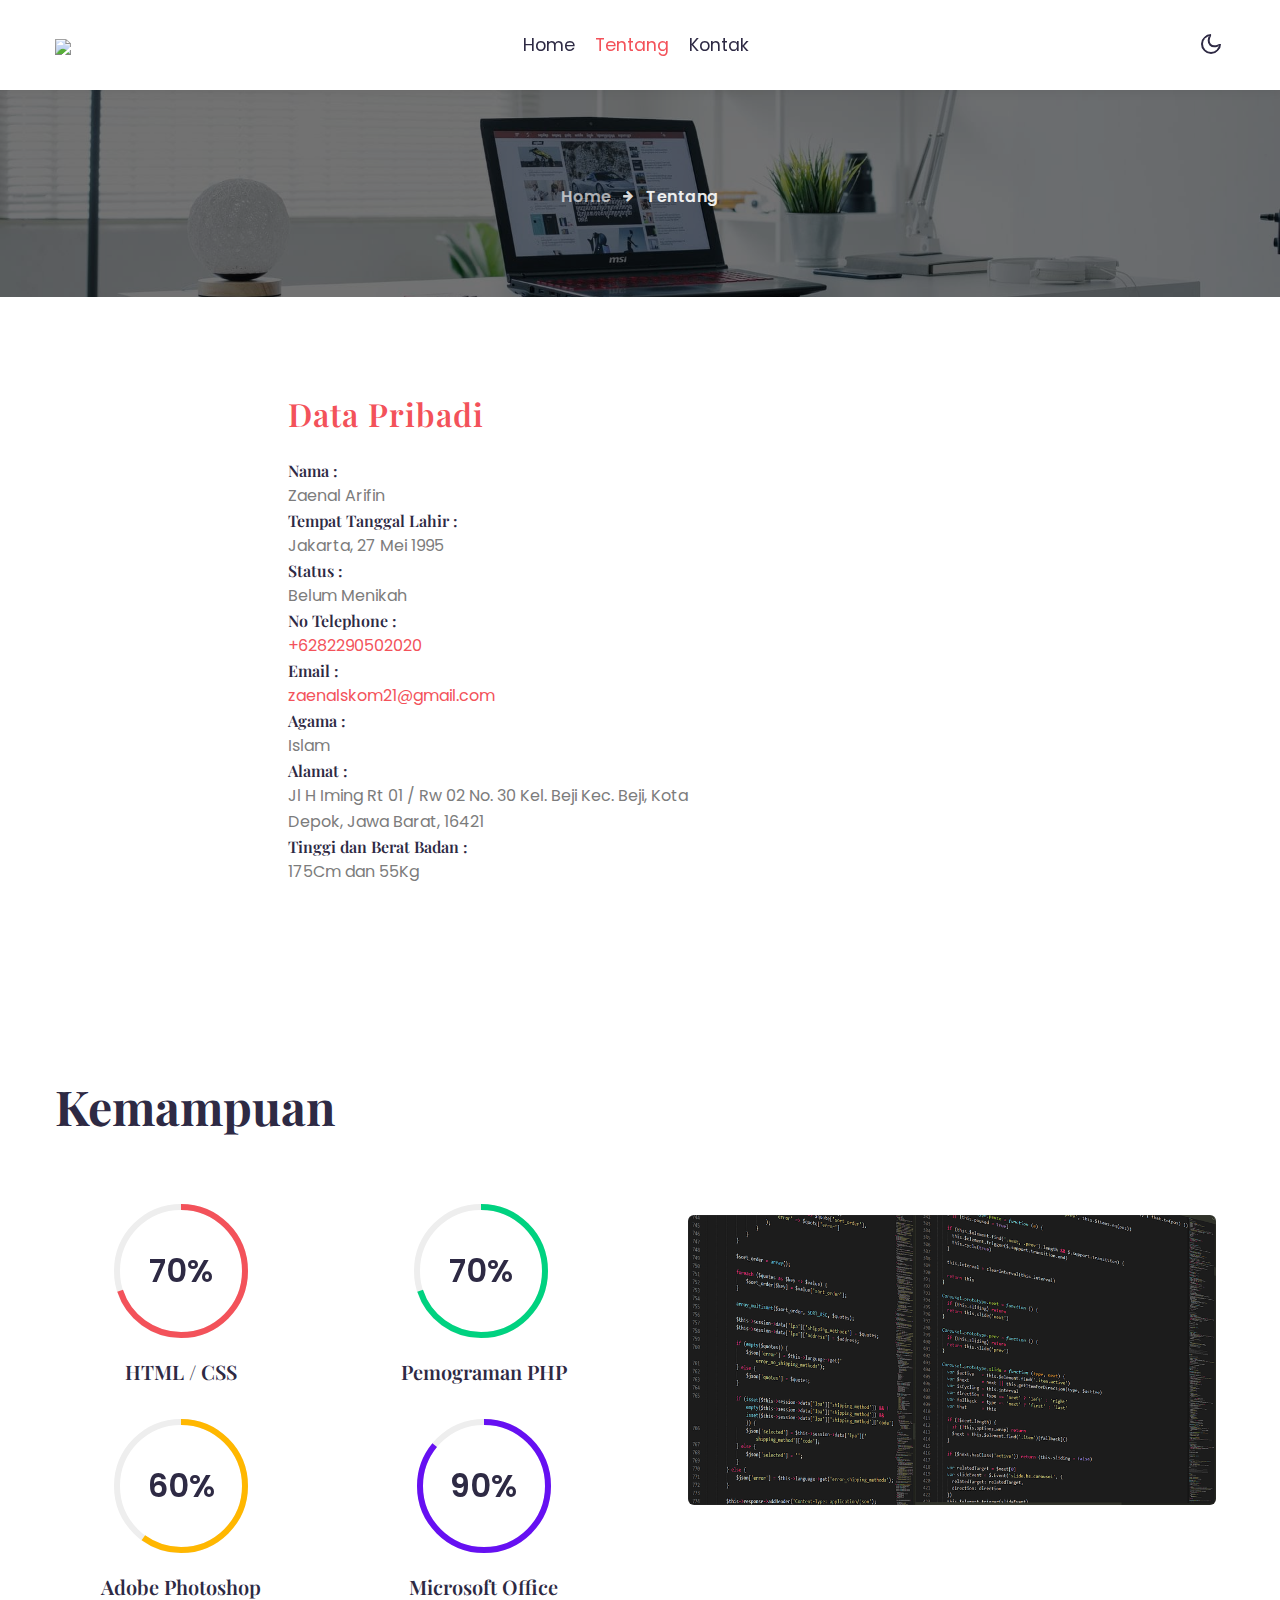
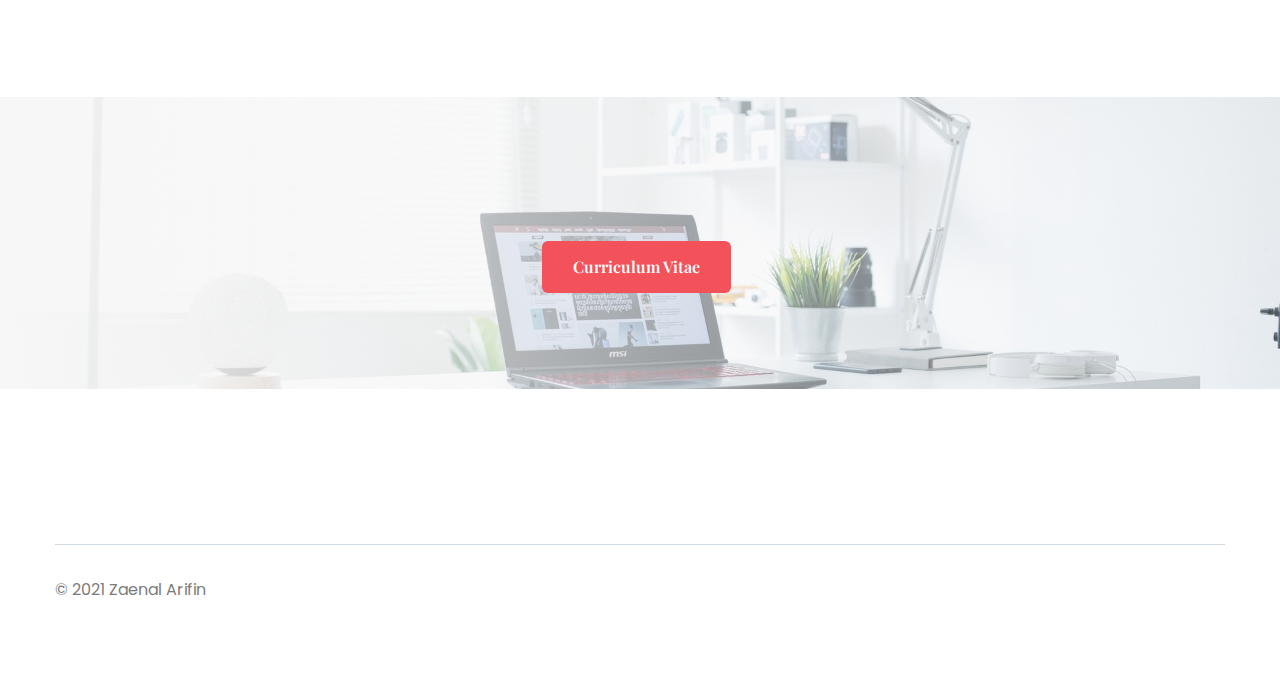
==== commit c36fdefa: "Update about.html" ====
--- a/about.html
+++ b/about.html
@@ -27,7 +27,9 @@
     <div class="container">
       <nav class="navbar navbar-expand-lg stroke">
         <a class="navbar-brand mr-xl-5 mr-lg-3" href="index.html">
-          <img src="assets/images/working-suit.png" width="38"> Zaenal Arifin
+          <img src="assets/images/coding1.png" width="60" data-aos="fade-down"
+     data-aos-easing="linear"
+     data-aos-duration="2000">
         </a>
         <!-- if logo is image enable this   
       <a class="navbar-brand" href="#index.html">
@@ -53,19 +55,6 @@
               <a class="nav-link" href="contact.html">Kontak</a>
             </li>
              <!--//search-right-->
-             <div class="search-right ml-xl-5 mr-xl-0 mr-lg-3 ">
-              <!--/search-form-->
-                  <form action="#" method="GET" class="search-box position-relative">
-                    <div class="input-search">
-                        <input type="search" placeholder="Enter Keyword" name="search" required="required"
-                            autofocus="" class="search-popup">
-                   
-                    <button type="submit" class="btn search-btn"><i class="fa fa-search"
-                            aria-hidden="true"></i></button>
-                  </div>
-                </form>
-              <!--//search-form-->
-            </div>
                <!--/search-right-->
           </ul>
 
@@ -94,7 +83,7 @@
     <div class="container pt-lg-5 pt-md-3 p-lg-4 my-lg-3">
       <ul class="breadcrumbs-custom-path pt-5 mt-4 text-center">
         <li><a href="index.html">Home</a></li>
-        <li class="active"><span class="fa fa-arrow-right mx-2" aria-hidden="true"></span> About </li>
+        <li class="active"><span class="fa fa-arrow-right mx-2" aria-hidden="true"></span> Tentang </li>
       </ul>
     </div>
   </div>
@@ -105,13 +94,14 @@
       <div class="container py-lg-5 py-md-4 py-2">
         <div class="row">
            <div class="col-lg-2 left-wthree-img mt-lg-0 mt-md-5 mt-4">
-            <img src="assets/images/zaenal.jpg" alt="" class="radius-image img-fluid">
+            <img src="assets/images/zaenal.jpeg" alt="" class="radius-image img-fluid">
             <h3 class="title-w3l mb-4"><span></span></h3>
           </div>
           <div class="col-lg-5 left-wthree-info px-lg-5 mt-lg-0 mt-5">
             <h3 class="title-subhny"> Data Pribadi</h3>
             <h3 class="title-w3l mb-4"><span></span></h3>
-            <div><h6>Nama : </h6> <p>Zaenal Arifin</p></div>
+            <div><h6>Nama : </h6> 
+              <p>Zaenal Arifin</p></div>
             <div><h6>Tempat Tanggal Lahir :</h6> <p>Jakarta, 27 Mei 1995</p></div>
                <div><h6>Status :</h6>  <p>Belum Menikah</p></div>
                 <div><h6>No Telephone : </h6><p><a href="tel:+6282290502020">+6282290502020</p></div>
@@ -120,7 +110,7 @@
                       <div><h6>Alamat : </h6>  <p> Jl H Iming Rt 01 / Rw 02 No. 30
                                   Kel. Beji Kec. Beji, Kota Depok,
                                   Jawa Barat, 16421 </p></div>
-                          <div><h6>Tinggi dan Berat Badan : </h6>  <p> 175Cm dan 52Kg</p></div>
+                          <div><h6>Tinggi dan Berat Badan : </h6>  <p> 175Cm dan 55Kg</p></div>
 
           </div>
         </div>
@@ -153,7 +143,7 @@
                 <div id="progress1" data-dimension="160" data-text="70%" data-fontsize="32" data-percent="70"
                   data-fgcolor="#00d280" data-bgcolor="#eee" data-width="15" data-bordersize="5" data-animationstep="2">
                 </div>
-                <h4>PHP</h4>
+                <h4>Pemograman PHP</h4>
               </div>
               <div class="circle1">
                 <div id="progress2" data-dimension="160" data-text="60%" data-fontsize="32" data-percent="60"
@@ -187,8 +177,7 @@
        </h3>
         <p class="pr-lg-5"></p>
         <div class="buttons mt-md-5 mt-4">
-          <a class="btn btn-primary btn-style mr-2" href="assets/images/CV ZAENAL ARIFIN.pdf">Lihat Cv</a>
-
+          <a class="btn btn-primary btn-style mr-2" href="assets/images/CV ZAENAL ARIFIN.pdf">Curriculum Vitae</a>
         </div>
       </div>
     </div>
@@ -281,4 +270,4 @@
 
 </body>
 
-</html>+</html>
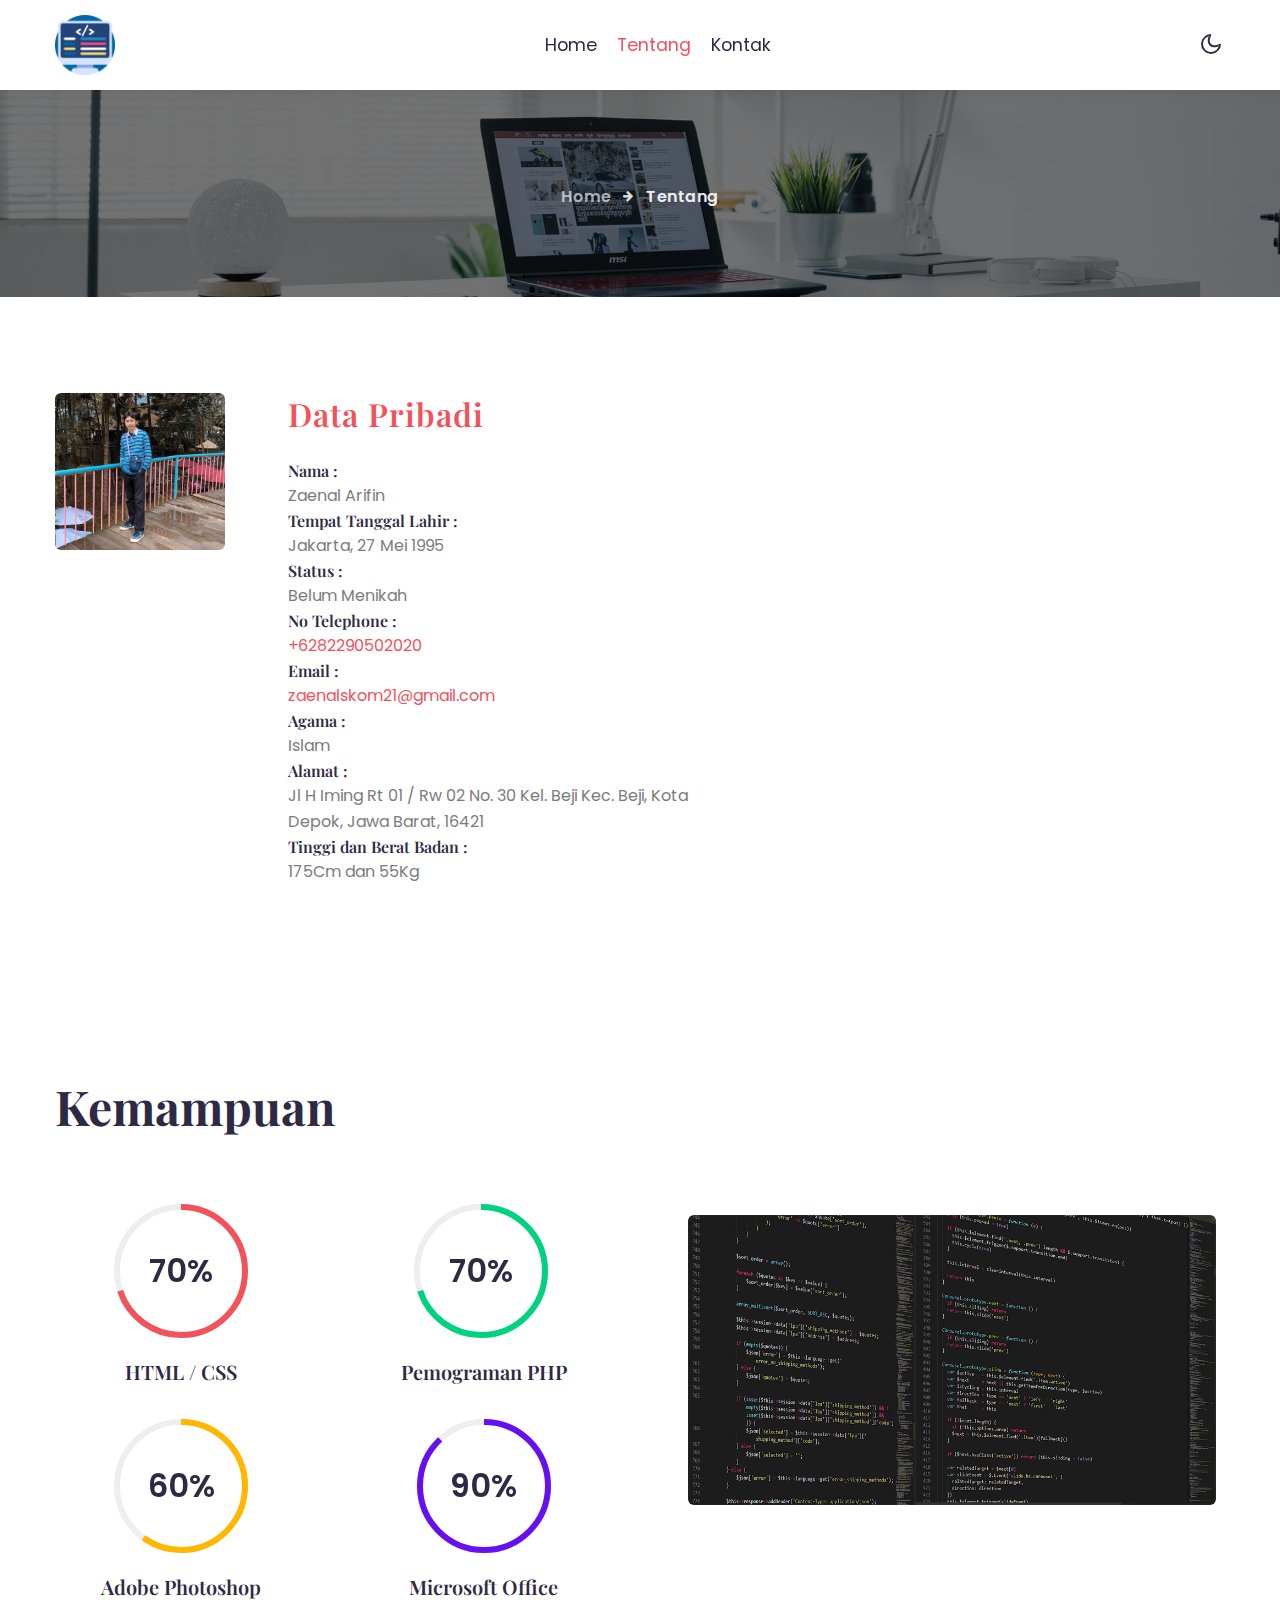
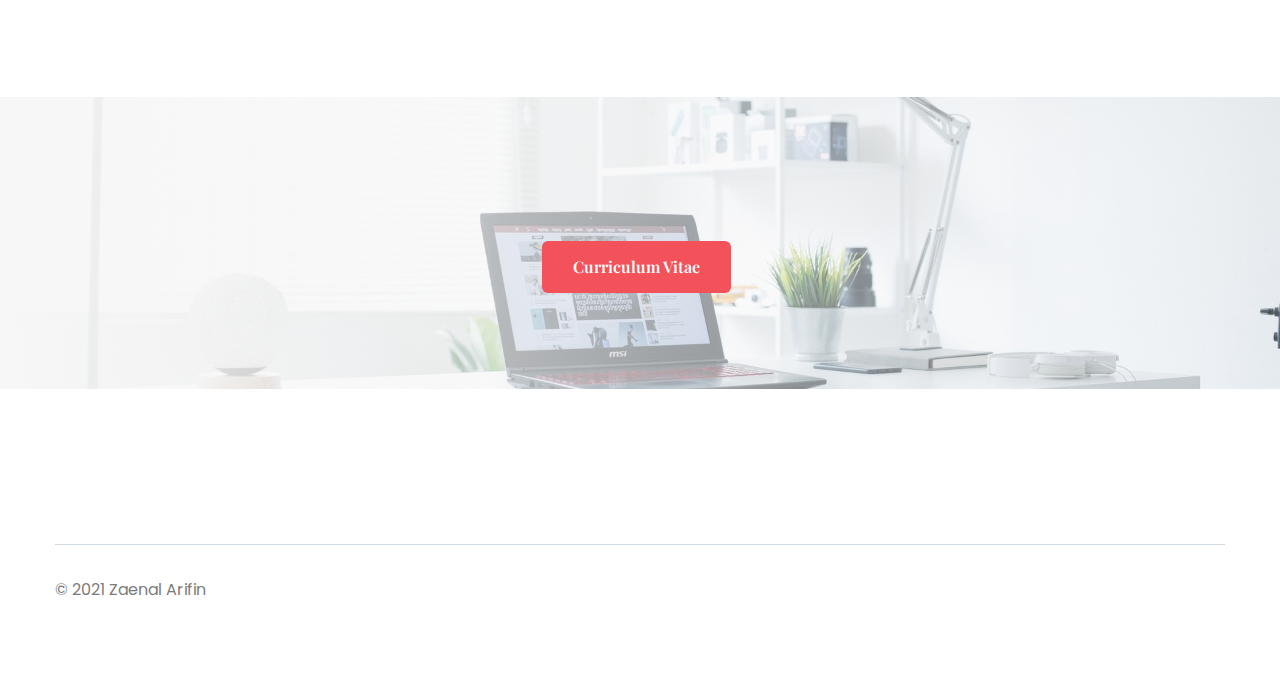
==== commit b810bfc2: "Update about.html" ====
--- a/about.html
+++ b/about.html
@@ -177,7 +177,7 @@
        </h3>
         <p class="pr-lg-5"></p>
         <div class="buttons mt-md-5 mt-4">
-          <a class="btn btn-primary btn-style mr-2" href="assets/images/CV ZAENAL ARIFIN.pdf">Curriculum Vitae</a>
+          <a class="btn btn-primary btn-style mr-2" href="assets/images/CV ZAENAL ARIFIN (1).pdf">Curriculum Vitae</a>
         </div>
       </div>
     </div>
--- a/assets/css/style-starter.css
+++ b/assets/css/style-starter.css
@@ -14941,7 +14941,7 @@
   align-items: center;
   background-size: cover;
   -ms-background-size: cover;
-  background-image: var(--banner), url(../images/web.jpg);
+  background-image: var(--banner), url(../images/dev.jpg);
   background-repeat: no-repeat, no-repeat, no-repeat;
   background-position: center;
   background-attachment: fixed;
@@ -17292,4 +17292,4 @@
   }
 }
 
-/*# sourceMappingURL=style-freedom.css.map */+/*# sourceMappingURL=style-freedom.css.map */
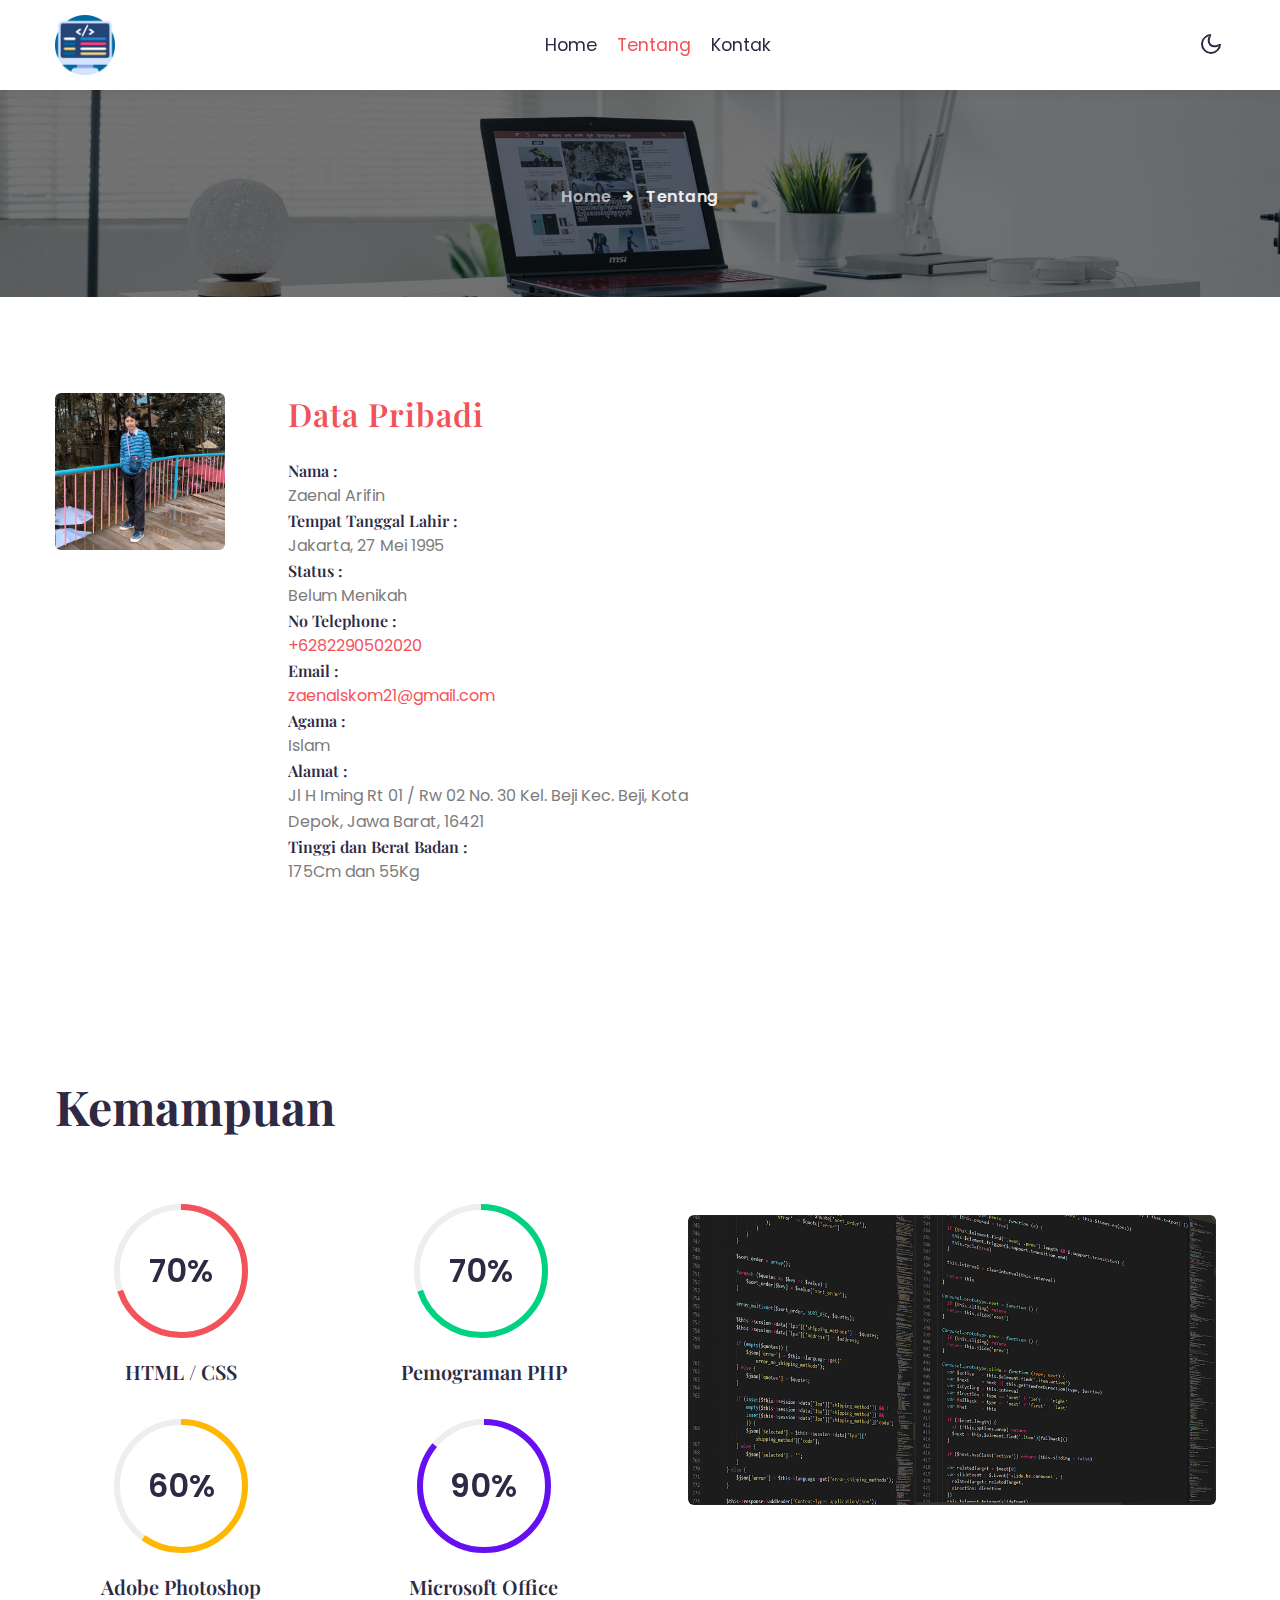
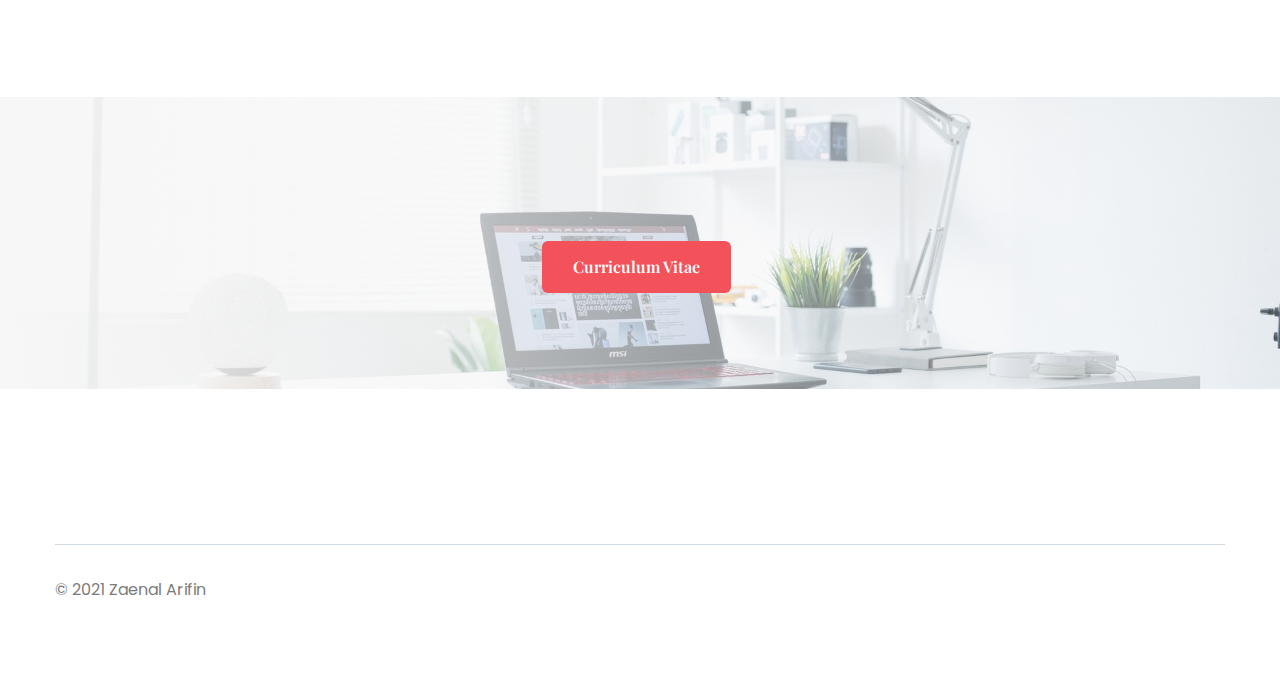
==== commit c15ae493: "Update about.html" ====
--- a/about.html
+++ b/about.html
@@ -177,7 +177,7 @@
        </h3>
         <p class="pr-lg-5"></p>
         <div class="buttons mt-md-5 mt-4">
-          <a class="btn btn-primary btn-style mr-2" href="assets/images/CV ZAENAL ARIFIN (1).pdf">Curriculum Vitae</a>
+          <a class="btn btn-primary btn-style mr-2" href="assets/images/CV ZAENAL ARIFIN.pdf">Curriculum Vitae</a>
         </div>
       </div>
     </div>
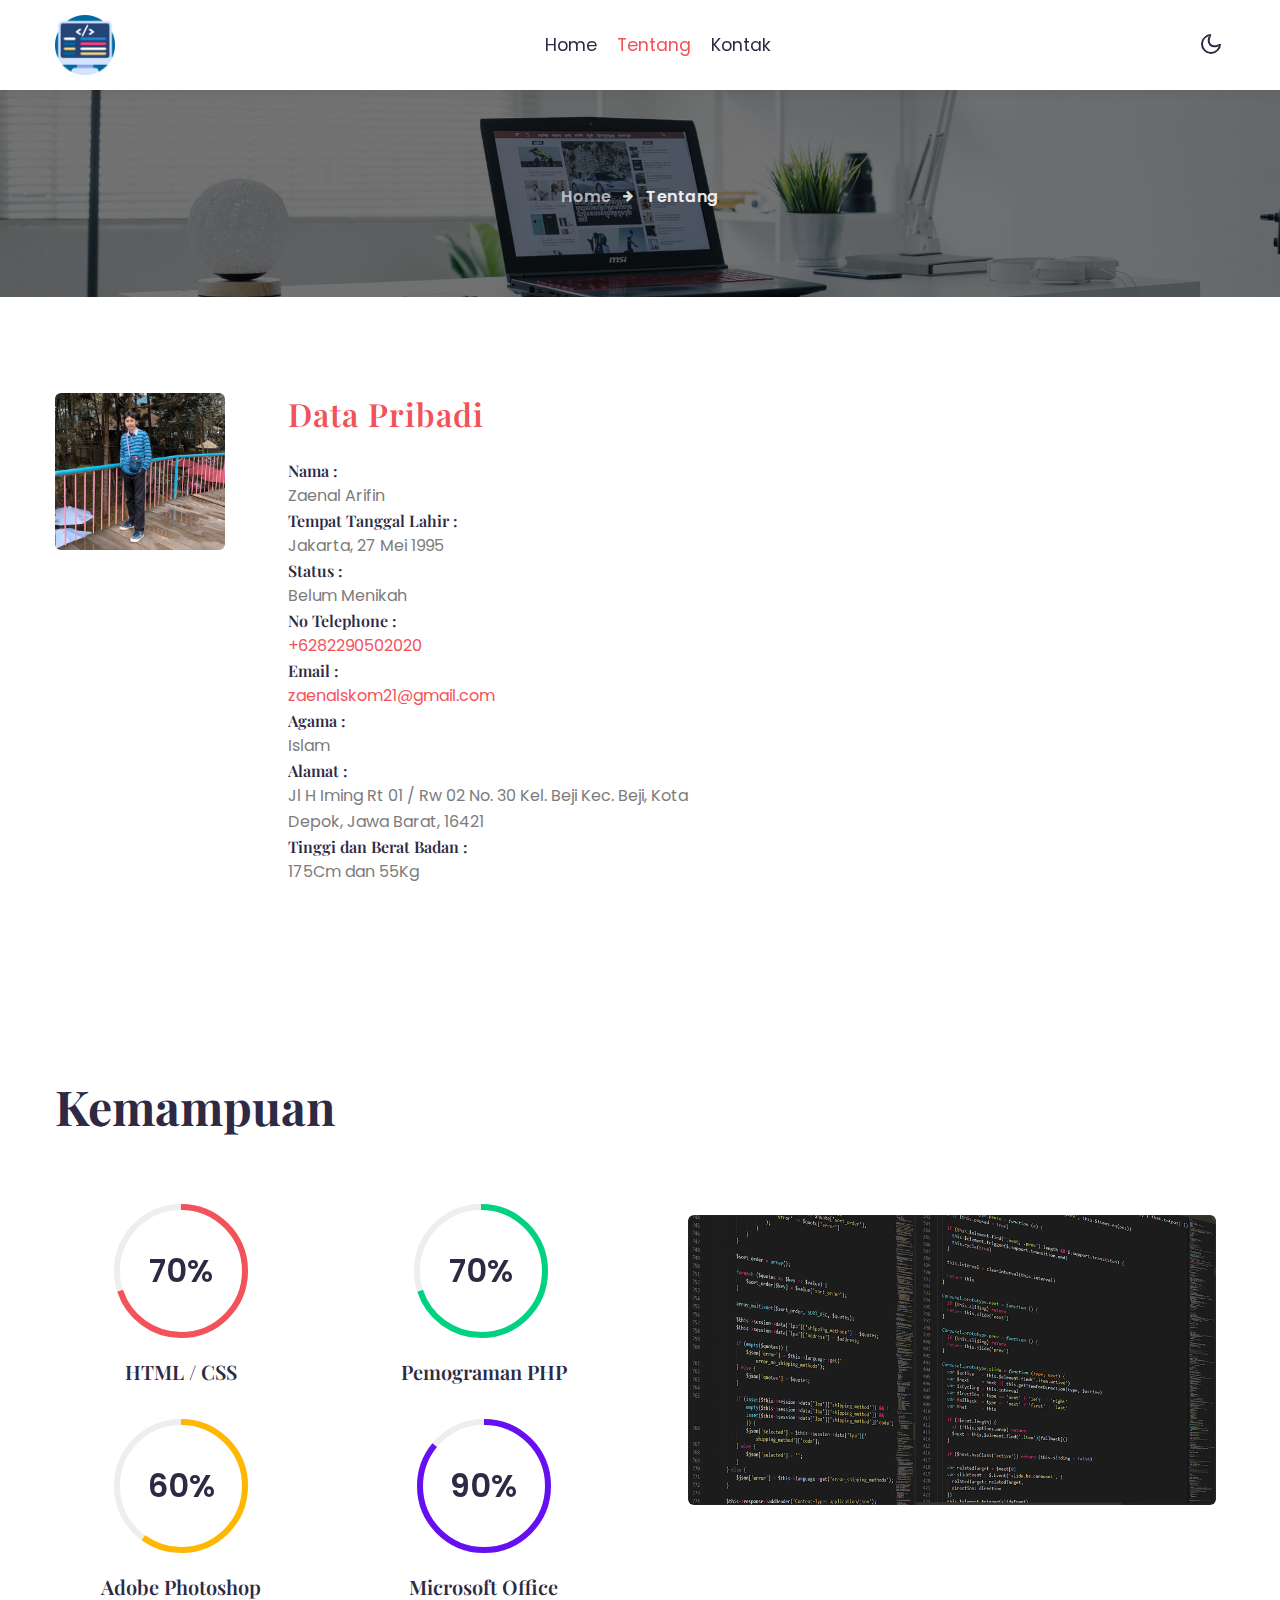
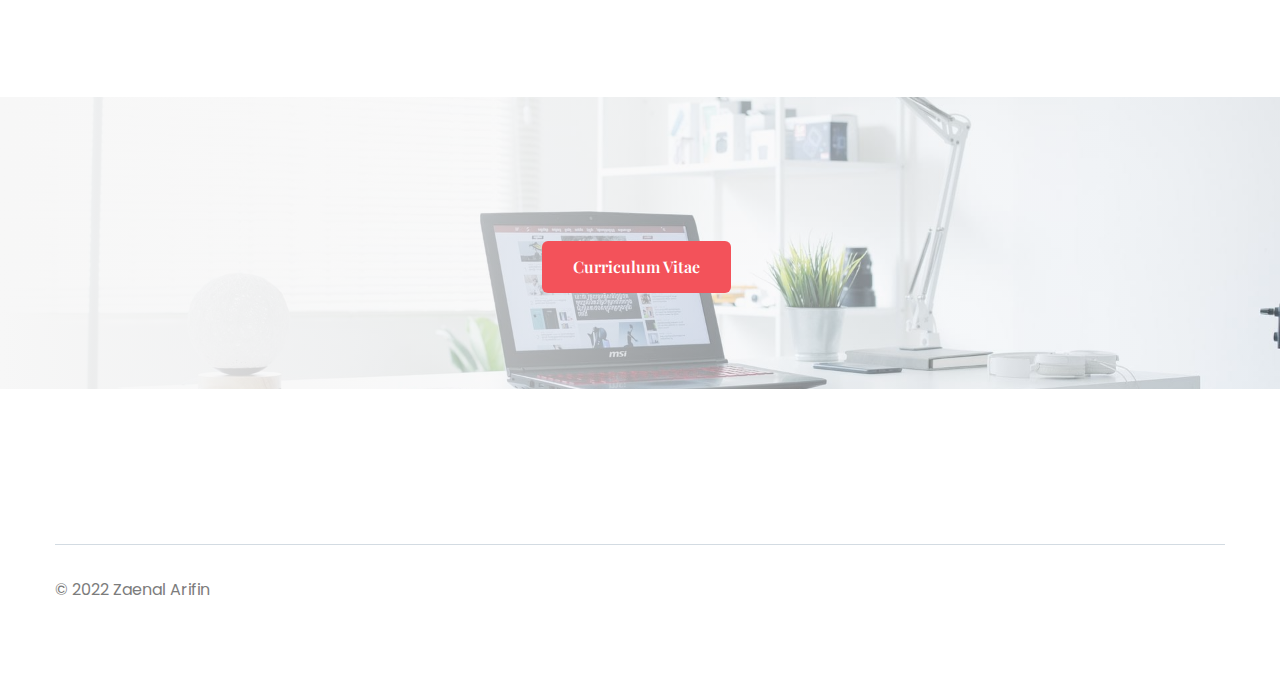
==== commit 1d40ef40: "Update about.html" ====
--- a/about.html
+++ b/about.html
@@ -177,7 +177,7 @@
        </h3>
         <p class="pr-lg-5"></p>
         <div class="buttons mt-md-5 mt-4">
-          <a class="btn btn-primary btn-style mr-2" href="assets/images/CV ZAENAL ARIFIN.pdf">Curriculum Vitae</a>
+          <a class="btn btn-primary btn-style mr-2" href="assets/images/CURRICULUM VITAE ZAENAL ARIFIN.pdf">Curriculum Vitae</a>
         </div>
       </div>
     </div>
@@ -194,7 +194,7 @@
             <div class="text-grid grid-column">
               <div class="footers14-bottom d-flex">
           <div class="copyright">
-            <p>© 2021 Zaenal Arifin </p>
+            <p>© 2022 Zaenal Arifin </p>
           </div>
     <!-- move top -->
     <button onclick="topFunction()" id="movetop" title="Go to top">
